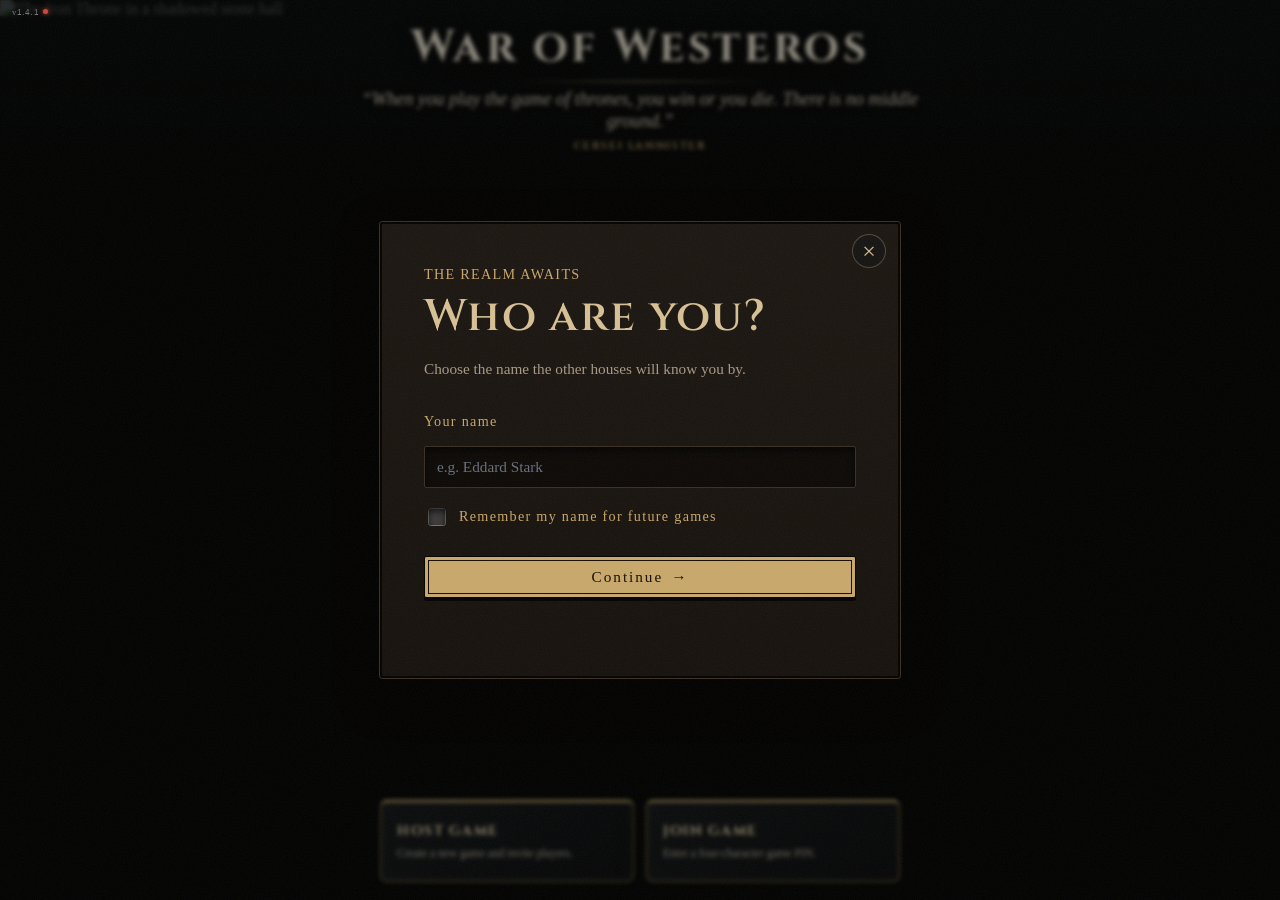
==== index.html @ bea58256 "map units" ====
<!doctype html>
<html lang="en">
<head>
  <script>try{if(!['classic','original'].includes(localStorage.getItem('westerosStyle')))document.documentElement.classList.add('style-med')}catch(e){document.documentElement.classList.add('style-med')}</script>
  <script>
    // Phone view: on a wide screen, the page becomes just a phone-sized frame, and the game itself runs inside it as a phone.
    window.PHONE_FRAME = false; window.PHONE_SHELL = false;
    try {
      window.PHONE_FRAME = /[?&]phoneframe=1/.test(location.search);
      if (window.PHONE_FRAME) document.documentElement.classList.add('phone-frame');
      else if (localStorage.getItem('westerosView') === 'phone') {
        window.PHONE_SHELL = true;
        document.documentElement.classList.add('phone-shell');
        document.write('<style>html.phone-shell,html.phone-shell body{margin:0;height:100%;background:#0a0807;overflow:hidden}html.phone-shell body>*:not(.ph-wrap){display:none!important}.ph-wrap{position:fixed;inset:0;display:flex;align-items:center;justify-content:center;background:#0a0807}.ph{width:min(390px,100vw);height:min(844px,100dvh);box-sizing:border-box;border:10px solid #1b1612;border-radius:44px;box-shadow:0 0 0 2px #3a2f26,0 30px 80px rgba(0,0,0,.8);overflow:hidden;background:#000}.ph iframe{width:100%;height:100%;border:0;display:block}@media (max-width:420px){.ph{border:0;border-radius:0;box-shadow:none;width:100vw;height:100dvh}}</style>');
        document.addEventListener('DOMContentLoaded', function () {
          var u = location.href.split('#')[0]; u += (u.indexOf('?') < 0 ? '?' : '&') + 'phoneframe=1' + (location.hash || '');
          var w = document.createElement('div'); w.className = 'ph-wrap';
          w.innerHTML = '<div class="ph"><iframe title="Westeros, phone view" allow="autoplay; clipboard-write"></iframe></div>';
          w.querySelector('iframe').src = u;
          document.body.appendChild(w);
        });
      }
    } catch (e) { /* storage unavailable: normal layout */ }
  </script>
  <meta charset="utf-8">
  <meta name="viewport" content="width=device-width, initial-scale=1, maximum-scale=1, user-scalable=no">
  <meta name="theme-color" content="#101318">
  <link rel="manifest" href="./manifest.webmanifest">
  <meta name="mobile-web-app-capable" content="yes">
  <meta name="apple-mobile-web-app-capable" content="yes">
  <meta name="apple-mobile-web-app-status-bar-style" content="black">
  <meta name="apple-mobile-web-app-title" content="War of Westeros">
  <link rel="apple-touch-icon" href="./assets/icon-192.png">
  <meta name="description" content="Westeros is a free-to-play, multiplayer social deduction and strategy game. Choose your house, build alliances, and take Westeros; or find and defeat the last Targaryens.">
  <title>Westeros | Game of Thrones Social Deduction Game</title>
  <link rel="canonical" href="https://playwesteros.github.io/">
  <meta property="og:site_name" content="playwesteros">
  <meta property="og:title" content="Westeros | Game of Thrones Social Deduction Game">
  <meta property="og:description" content="Westeros is a free-to-play, multiplayer social deduction and strategy game. Choose your house, build alliances, and take Westeros; or find and defeat the last Targaryens.">
  <meta property="og:type" content="website">
  <meta property="og:url" content="https://playwesteros.github.io/">
  <script type="application/ld+json">{"@context":"https://schema.org","@type":"WebSite","name":"playwesteros","alternateName":["Westeros","playwesteros.github.io"],"url":"https://playwesteros.github.io/"}</script>
  <link rel="icon" type="image/png" href="./assets/iron-throne-fire-icon-tab.png?v=2">
  <script>
    // The one place to bump on every change: it versions the stylesheet and scripts too, so browsers never reuse stale copies.
    window.APP_VERSION = '1.4.1';
    if (!window.PHONE_SHELL) document.write('<link rel="stylesheet" href="./style.css?v=' + APP_VERSION + '">');
  </script>
  <script src="https://cdn.socket.io/4.8.1/socket.io.min.js" defer></script>
  <script>
    if (!window.PHONE_SHELL) document.write('<script src="./config.js?v=' + APP_VERSION + '" defer><\/script><script src="./sea-routes.js?v=' + APP_VERSION + '"><\/script><script src="./wheels.js?v=' + APP_VERSION + '"><\/script><script src="./app.js?v=' + APP_VERSION + '" defer><\/script>');
  </script>
</head>
<body>
  <div class="orientation-lock" role="status" aria-live="polite"><div><strong>Turn your phone upright</strong><span>War of Westeros is designed for portrait play.</span></div></div>
  <div class="ambient ambient-one"></div>
  <div class="ambient ambient-two"></div>
  <header class="topbar">
    <a id="homeLink" class="brand" href="./" aria-label="War of Westeros start page">
      <span class="brand-mark" aria-hidden="true"><img src="./assets/iron-throne-icon.png?v=2" alt=""></span>
      <span><strong>WAR OF WESTEROS</strong><small>THE GREAT HOUSES · MULTIPLAYER</small></span>
    </a>
    <span id="headerPin" class="header-pin" title="Share this PIN with your players" hidden>Room PIN <strong id="headerPinCode">——</strong></span>
    <div id="headerStats" class="header-stats" hidden>
      <span id="headerBanner" class="hs-banner" hidden></span>
      <span class="hs-item" title="Your gold"><img src="./assets/game-coins.png?v=3" alt="Gold"><b id="roundGold">—</b><small>gold</small></span>
      <span id="headerArmy" class="hs-item" title="Total military"><img src="./assets/game-swords.png?v=3" alt="Military"><b id="roundMilitaryTotal">—</b><small>army</small></span>
      <span id="headerRounds" class="hs-item" title="Rounds left until the Targaryens win" hidden><img src="./assets/ui-hourglass.png?v=3" alt="Rounds left"><b id="roundsLeft">—</b><small>rounds left</small></span>
      <span id="headerDragons" class="hs-item" title="Targaryens remaining" hidden><img src="./assets/ui-dragon.png?v=3" alt="Targaryens"><b id="dragonsLeft">—</b><small>Targaryens</small></span>
      <span id="roundKingBadge" class="hs-item hs-role is-clickable" title="You are the King. Press to forfeit the crown." role="button" tabindex="0" data-action="forfeit-crown" hidden><img src="./assets/game-throne.png?v=3" alt="You are the King"></span>
      <span id="roundHandBadge" class="hs-item hs-role" title="You are the Hand of the King" hidden><img src="./assets/game-hand.png?v=3" alt="You are the Hand of the King"></span>
    </div>
    <div class="topbar-right">
      <span id="connectionPill" class="status-pill status-offline"><i></i><span>Connecting</span></span>
      <span id="phaseTimer" class="phase-timer" title="Time left in this phase" hidden></span>
      <button id="roundPill" class="round-pill" type="button" disabled>LOBBY</button>
    </div>
  </header>
  <span id="gameVersion" class="version-tag" hidden><span id="verText">v1.4.1</span><script>document.getElementById('verText').textContent = 'v' + APP_VERSION;</script><i id="serverDot" class="server-dot is-off" title="Server offline" aria-label="Server offline"></i></span>

  <!-- Step 1: house selection. Step 2: name. Step 3: waiting room. Step 4: game. -->
  <section id="throneScreen" class="throne-screen" aria-label="War of Westeros throne selection">
    <iframe id="throneFrame" src="./throne-photo.html?mode=entry&amp;v=19" title="War of Westeros throne selection"></iframe>
  </section>

  <main id="nameScreen" class="realm-screen" hidden>
    <section class="realm-card panel name-card">
      <button class="screen-x" type="button" data-screen-x="name" aria-label="Close">×</button>
      <p class="eyebrow">THE REALM AWAITS</p>
      <h1>Who are you?</h1>
      <p class="muted">Choose the name the other houses will know you by.</p>
      <form id="nameForm" class="host-setup-form">
        <label for="nameEntryInput">Your name</label>
        <input id="nameEntryInput" maxlength="22" minlength="2" placeholder="e.g. Eddard Stark" autocomplete="nickname" required>
        <label class="check-row" for="rememberNameInput"><input id="rememberNameInput" type="checkbox"> Remember my name for future games</label>
        <button class="button button-primary button-full" type="submit">Continue <span>→</span></button>
        <div id="nameError" class="form-error" aria-live="polite"></div>
      </form>
    </section>
  </main>

  <main id="hostSetupScreen" class="realm-screen" hidden>
    <section class="realm-card panel host-setup-card">
      <button class="screen-x" type="button" data-screen-x="host" aria-label="Close">×</button>
      <p class="eyebrow">HOST ONLY · MATCH SETUP</p>
      <h1>Prepare the game</h1>
      <p class="muted">Choose the game type and how many players may join before opening the hall.</p>
      <form id="hostSetupForm" class="host-setup-form">
        <label for="gameTypeInput">Game type</label>
        <select id="gameTypeInput" name="gameType" required>
          <option value="CLASSIC">Classic</option>
          <option value="TEAMS">Teams</option>
          <option value="LAST_DRAGON">Last Dragon</option>
        </select>
        <label for="maxPlayersInput">Player limit</label>
        <select id="maxPlayersInput" name="maxPlayers" required></select>
        <div id="teamSetup" hidden>
          <label for="teamSizeInput">Players per team</label>
          <select id="teamSizeInput" name="teamSize"><option value="2">Teams of 2</option><option value="3">Teams of 3</option><option value="4">Teams of 4</option></select>
        </div>
        <div id="dragonSetup" hidden>
          <label for="dragonCountInput">Secret Dragons</label>
          <select id="dragonCountInput" name="dragonCount"></select>
          <label for="dragonRoundsInput">Rounds the Dragons must survive</label>
          <input id="dragonRoundsInput" name="dragonRounds" type="number" min="1" max="30" value="5" inputmode="numeric">
        </div>
        <label class="check-row" for="friendlyFireInput"><input id="friendlyFireInput" name="friendlyFire" type="checkbox" checked> Friendly fire</label>
        <p class="muted small-text setup-note">On: players can attack cities held by their own house, and allies can attack each other (the alliance breaks). Off: neither is allowed.</p>
        <p id="gameTypeNote" class="muted small-text setup-note"></p>
        <button class="button button-secondary button-full" type="button" data-action="adv-open-setup">Advanced settings…</button>
        <button class="button button-primary button-full" type="submit">Save setup and continue to house selection <span>→</span></button>
        <div id="hostSetupError" class="form-error" aria-live="polite"></div>
      </form>
    </section>
  </main>

  <main id="lobbyScreen" class="realm-screen" hidden>
    <section class="realm-card panel">
      <p class="eyebrow">THE GREAT HALL</p>
      <h1>Those Gathered</h1>
      <p class="muted">The houses are assembling. Here are the players who have joined or are joining.</p>
      <p id="lobbySettings" class="lobby-settings muted small-text"></p>
      <div class="lobby-roster-wrap"><div class="section-head"><h2>Players</h2><span id="lobbyCount" class="count-pill">0 players</span></div><div id="lobbyRoster" class="player-roster"></div></div>
      <button id="addBotButton" class="button button-secondary button-full" type="button" data-action="add-bot" hidden>Add bot</button>
      <button id="startGameButton" class="button button-primary button-full" type="button" hidden>Begin the game <span>→</span></button>
      <p id="lobbyHostNote" class="muted small-text lobby-host-note"></p>
    </section>
  </main>

  <div id="playerMenu" class="player-menu" role="menu" aria-label="Your settings" hidden>
    <div class="pm-head"><strong id="pmName"></strong><small id="pmHouse"></small></div>
    <div class="pm-scroll">
    <button class="pm-item" type="button" role="menuitem" data-action="pm-name">Change name</button>
    <div class="pm-field"><label for="pmScheme">Colour scheme</label><select id="pmScheme"></select></div>
    <div class="pm-field"><label for="pmStyle">Interface style</label><select id="pmStyle"><option value="medieval">Medieval</option><option value="original">Original</option></select></div>
    <div class="pm-field"><label for="pmView">Screen layout</label><select id="pmView"><option value="normal">Normal</option><option value="phone">Phone view</option></select></div>
    <details class="pm-popups"><summary>Popups</summary><p class="muted small-text">Your choice overrides the host’s popup settings.</p><div id="pmPopupList"></div></details>
    <button id="pmHost" class="pm-item" type="button" role="menuitem" data-action="pm-host" hidden>Host game settings…</button>
    </div>
    <button class="pm-item pm-leave" type="button" role="menuitem" data-action="pm-leave">Leave game</button>
  </div>
  <dialog id="advDialog" class="lobby-dialog adv-dialog">
    <form id="advForm">
      <p class="eyebrow">HOST ONLY</p><h2>Advanced game settings</h2>
      <p id="advLockNote" class="muted small-text" hidden>The game has begun, so only popups, the round timer and players can change now.</p>
      <fieldset class="adv-group" id="advRules"><legend>Rules</legend>
        <label class="check-row"><input id="advAlliances" type="checkbox"> Allow alliances</label>
        <label class="check-row"><input id="advHand" type="checkbox"> Hand of the King</label>
        <label class="check-row"><input id="advBuffs" type="checkbox"> House buffs &amp; nerfs</label>
      </fieldset>
      <fieldset class="adv-group" id="advHouses"><legend>Houses in the game</legend><div id="advHouseList" class="adv-grid"></div></fieldset>
      <fieldset class="adv-group"><legend>Ready buttons</legend>
        <select id="advReady"><option value="bypass">Host may move on early (asks to confirm)</option><option value="wait">Host must wait for everyone to be ready</option><option value="off">No ready buttons: host decides</option></select>
        <p class="muted small-text">Players press Ready in the top bar when they are done with a phase.</p>
      </fieldset>
      <fieldset class="adv-group"><legend>Round time limit</legend>
        <select id="advTimer"><option value="0">No limit</option><option value="60">1 minute</option><option value="120">2 minutes</option><option value="180">3 minutes</option><option value="300">5 minutes</option><option value="600">10 minutes</option><option value="900">15 minutes</option></select>
        <p class="muted small-text">Applies to the action and court phases. Resolution moves on after 20 seconds.</p>
      </fieldset>
      <fieldset class="adv-group"><legend>Popups shown to everyone</legend><div id="advPopupList" class="adv-grid"></div><p class="muted small-text">Players can still override these for themselves.</p></fieldset>
      <fieldset class="adv-group" id="advPlayersBox"><legend>Players</legend><div id="advPlayers"></div></fieldset>
      <div id="advError" class="form-error" aria-live="polite"></div>
      <div class="adv-actions"><button class="button button-primary button-full" type="submit">Save settings</button>
      <button class="button button-quiet button-full" type="button" data-action="adv-close">Cancel</button></div>
    </form>
  </dialog>
  <dialog id="lobbyEditMenu" class="lobby-dialog">
    <p class="eyebrow">YOUR PLAYER</p><h2>What would you like to change?</h2>
    <button class="button button-secondary button-full" type="button" data-action="edit-menu-name">Change name</button>
    <button class="button button-secondary button-full" type="button" data-action="edit-menu-house">Change house</button>
    <button class="button button-quiet button-full" type="button" data-action="close-edit-menu">Cancel</button>
  </dialog>
  <dialog id="crownDialog" class="lobby-dialog">
    <div>
      <p class="eyebrow">THE IRON THRONE</p><h2>The crown is offered to you</h2>
      <p class="muted">The king has forfeited the crown. Take the throne and live in King’s Landing, or refuse it and let the first army to reach King’s Landing take it without a fight.</p>
      <button class="button button-primary button-full" type="button" data-action="crown-take">Take the crown</button>
      <button class="button button-danger button-full" type="button" data-action="crown-refuse">Refuse the crown</button>
    </div>
  </dialog>
  <dialog id="lobbyNameDialog" class="lobby-dialog">
    <form id="lobbyNameForm">
      <p class="eyebrow">YOUR PLAYER</p><h2>Change your name</h2>
      <label for="lobbyNameInput">Name</label><input id="lobbyNameInput" maxlength="22" minlength="2" required>
      <label class="check-row" for="lobbyRememberInput"><input id="lobbyRememberInput" type="checkbox"> Remember my name for future games</label>
      <button class="button button-primary button-full" type="submit">Save name</button>
      <button class="button button-quiet button-full" type="button" data-action="close-name-dialog">Cancel</button>
    </form>
  </dialog>

  <dialog id="botEditDialog" class="lobby-dialog">
    <form id="botEditForm">
      <p class="eyebrow">HOST ONLY · BOT</p><h2>Edit bot</h2>
      <label for="botNameInput">Name</label><input id="botNameInput" maxlength="22" minlength="2" required>
      <label for="botHouseSelect">House</label><select id="botHouseSelect" required></select>
      <button class="button button-primary button-full" type="submit">Save bot</button>
      <button class="button button-danger button-full" type="button" data-action="remove-bot-dialog">Remove bot</button>
      <button class="button button-quiet button-full" type="button" data-action="close-bot-dialog">Cancel</button>
    </form>
  </dialog>

  <main id="kingSelectionScreen" class="realm-screen" hidden>
    <section class="realm-card panel king-selection-card">
      <p class="eyebrow">THE FIRST KING</p>
      <h1>The first king is chosen</h1>
      <p class="muted">The first king is chosen at random. A Baratheon always takes the crown if one is playing.</p>
      <div id="firstKingIdentity" class="first-king-identity"></div>
      <form id="handSelectionForm" class="hand-selection-form" hidden>
        <label for="handPlayerSelect">Appoint the Hand of the King</label>
        <select id="handPlayerSelect" required></select>
        <p class="muted small-text">Choose any player in the game. The game begins as soon as the appointment is made.</p>
        <button class="button button-primary button-full" type="submit">Appoint the Hand and begin Round 1 <span>→</span></button>
      </form>
      <p id="kingWaitingMessage" class="king-waiting-message muted" hidden></p>
    </section>
  </main>

  <main id="gameScreen" class="game-screen" hidden>
    <section class="welcome-strip panel">
      <div><p class="eyebrow" id="phaseEyebrow">THE COUNCIL</p><h1 id="phaseTitle">The Great Houses</h1><p id="phaseDescription" class="muted">Choose your house to begin.</p></div>
    </section>

    <p id="dragonNote" class="dragon-note" hidden></p>
    <section id="actionHub" class="action-hub" aria-label="Round menus" hidden>
      <button class="hub-button" type="button" data-action="open-hub" data-hub="money" data-cat="money"><span id="badgeMoney" class="gold-gain" hidden></span><span id="badgeMoneyN" class="hub-badge hub-badge-left" aria-live="polite" hidden></span><img src="./assets/game-coins.png?v=3" alt=""><h3>Money</h3><div class="hub-detail"><strong id="hubMoneyGold">—</strong><span id="hubMoneyIncome"></span><span id="hubMoneyCapitals"></span></div></button>
      <button class="hub-button" type="button" data-action="open-hub" data-hub="relations" data-cat="relations"><span id="badgeRelations" class="hub-badge" aria-live="polite" hidden></span><img src="./assets/game-handshake.png?v=3" alt=""><h3>Relations</h3><div class="hub-detail"><strong id="hubRelAlliances">—</strong><span id="hubRelOffers"></span><span id="hubRelRole"></span></div></button>
      <button class="hub-button" type="button" data-action="open-hub" data-hub="army" data-cat="army"><img src="./assets/game-swords.png?v=3" alt=""><h3>Army</h3><div class="hub-detail"><strong id="hubArmyTotal">—</strong><span id="hubArmyDetail"></span><span id="hubArmyCosts"></span></div></button>
    </section>

    <div id="hubOverlay" class="hub-overlay" hidden>
      <div class="hub-backdrop" data-action="close-hub"></div>
      <div class="hub-sheet" role="dialog" aria-modal="true" aria-labelledby="hubTitle">
        <header class="hub-sheet-head"><div><p class="eyebrow" id="hubEyebrow"></p><h2 id="hubTitle"></h2></div><div class="hub-head-actions"><button id="hubBack" class="button button-quiet button-small" type="button" data-action="sub-back" hidden>← Back</button><button class="button button-quiet button-small" type="button" data-action="close-hub">Close</button></div></header>
        <div class="hub-sheet-body">
          <div id="hubMoney" class="hub-pane" data-cat="money" hidden>
            <div class="sub-menu">
              <button class="hub-button sub-button gold-button" type="button" data-action="gold-info"><span id="badgeGold" class="gold-gain" hidden></span><img src="./assets/game-coins.png?v=3" alt=""><h3 id="moneyGold">— gold</h3><small id="moneyIncomeNote" class="muted"></small></button>
              <button class="hub-button sub-button" type="button" data-action="open-sub" data-sub="gift" data-cat="gift"><img src="./assets/game-handshake.png?v=3" alt=""><h3>Send money &amp; troops</h3></button>
              <button class="hub-button sub-button" type="button" data-action="open-sub" data-sub="reports" data-cat="reports"><span id="badgeSubReports" class="hub-badge" aria-live="polite" hidden></span><img src="./assets/ui-letter.png?v=3" alt=""><h3>Reports</h3></button>

            </div>
            <div class="sub-page" data-sub="gift" data-cat="gift" hidden>
              <button class="button button-quiet button-small sub-back" type="button" data-action="sub-back">← Back</button>
              <section class="panel section-panel hub-block">
                <div class="section-head"><div><p class="panel-kicker">FROM YOUR TREASURY</p><h2>Send money &amp; troops</h2></div></div>
                <form id="giftForm" class="action-card">
                  <p class="muted small-text">Send gold, troops or ships to any player with a note. It arrives at once and cannot be taken back.</p>
                  <label for="giftTarget">Send to</label><select id="giftTarget" required></select>
                  <div class="form-columns-3">
                    <div><label for="giftGold">Gold</label><input id="giftGold" type="number" min="0" placeholder="0" inputmode="numeric"></div>
                    <div><label for="giftInfantry">Infantry</label><input id="giftInfantry" type="number" min="0" placeholder="0" inputmode="numeric"></div>
                    <div><label for="giftNavy">Ships</label><input id="giftNavy" type="number" min="0" placeholder="0" inputmode="numeric"></div>
                  </div>
                  <label for="giftMessage">Note</label><input id="giftMessage" maxlength="300" placeholder="A few words to go with it…" autocomplete="off">
                  <button class="button button-primary button-full" type="submit">Send</button>
                </form>
              </section>
            </div>
            <div class="sub-page" data-sub="reports" data-cat="reports" hidden>
              <button class="button button-quiet button-small sub-back" type="button" data-action="sub-back">← Back</button>
              <section class="panel section-panel hub-block"><div class="section-head"><h3>War councils &amp; spoils</h3><span id="badgeWar" class="note-badge" hidden></span></div><div id="warList" class="alliance-list"></div></section>
              <section class="panel section-panel hub-block"><div class="section-head"><div><p class="panel-kicker">EVERY COIN, SOLDIER AND EVENT</p><h2>Ledger</h2></div><span id="badgeLedger" class="note-badge" hidden></span></div><div><div id="ledgerFilters" class="ledger-filters" role="group" aria-label="Filter the ledger"></div><div id="ledgerTotals" class="ledger-totals"></div><div id="moneyLedger" class="ledger-list"></div><button id="ledgerToggle" class="button button-quiet button-small" type="button" data-action="toggle-ledger" hidden></button></div></section>
              <section class="panel section-panel hub-block">
                <div class="section-head"><div><p class="panel-kicker">THE REALM’S RECORD</p><h2>Battles</h2></div></div>
                <div id="battleReports" class="event-list"></div>
              </section>
            </div>
          </div>
          <div id="hubRelations" class="hub-pane" hidden>
            <p id="relationsPhaseNote" class="muted small-text"></p>
            <div class="sub-menu">
              <button class="hub-button sub-button" type="button" data-action="open-sub" data-sub="alliances" data-cat="alliances"><span id="badgeSubAlliances" class="hub-badge" aria-live="polite" hidden></span><img src="./assets/game-handshake.png?v=3" alt=""><h3>Alliances</h3></button>
              <button class="hub-button sub-button" type="button" data-action="open-sub" data-sub="messages" data-cat="messages"><span id="badgeSubMessages" class="hub-badge" aria-live="polite" hidden></span><img src="./assets/game-raven.png?v=3" alt=""><h3>Messages</h3></button>
              <button class="hub-button sub-button" type="button" data-action="open-sub" data-sub="treaties" data-cat="treaties" id="subTreaties"><span id="badgeSubTreaties" class="hub-badge" aria-live="polite" hidden></span><img src="./assets/ui-letter.png?v=3" alt=""><h3>Pay Taxes &amp; Tribute</h3></button>
              <button class="hub-button sub-button" type="button" data-action="open-sub" data-sub="decrees" data-cat="decrees" id="subDecrees" hidden><img src="./assets/game-throne.png?v=3" alt=""><h3>Decrees</h3></button>
              <button class="hub-button sub-button" type="button" data-action="open-sub" data-sub="hand" data-cat="hand" id="subHand" hidden><img src="./assets/game-hand.png?v=3" alt=""><h3>Hand’s Ledger</h3></button>
            </div>
            <div class="sub-page" data-sub="alliances" data-cat="alliances" hidden>
              <button class="button button-quiet button-small sub-back" type="button" data-action="sub-back">← Back</button>
              <section id="courtPanel" class="panel section-panel hub-block">
                <div class="section-head"><div><p class="panel-kicker">THE RED KEEP</p><h2>Alliances</h2></div><span id="kingBadge" class="subtle-label">No king</span></div>
                <div class="diplomacy-grid"><form id="allianceForm" class="action-card">
              <img class="action-icon-image" src="./assets/game-handshake.png?v=3" alt=""><h3>Propose an alliance</h3><p class="muted small-text">Offer a public or secret alliance.</p>
              <label for="allianceTarget">House</label><select id="allianceTarget" required></select>
              <label for="allianceScope">Visibility</label><select id="allianceScope"><option value="public">Public alliance</option><option value="secret">Secret alliance</option></select>
              <button class="button button-secondary button-full" type="submit">Send offer</button>
            </form></div>
                <div class="alliance-area"><div class="section-head"><h3>Alliances &amp; offers</h3><span id="badgeOffers" class="note-badge" hidden></span></div><div id="allianceList" class="alliance-list"></div></div>
              </section>
            </div>
            <div class="sub-page" data-sub="treaties" data-cat="treaties" hidden>
              <button class="button button-quiet button-small sub-back" type="button" data-action="sub-back">← Back</button>
              <section class="panel section-panel hub-block">
                <div class="section-head"><div><p class="panel-kicker">GOLD, TROOPS &amp; DECREES</p><h2>Pay taxes &amp; tribute</h2></div></div>
                <div class="diplomacy-grid"><form id="treatyForm" class="action-card">
              <img class="action-icon-image" src="./assets/game-raven.png?v=3" alt=""><h3>Make a treaty</h3><p class="muted small-text">Send gold, troops or ships with a message.</p>
              <label for="treatyTarget">House</label><select id="treatyTarget" required></select>
              <div class="form-columns-3">
                <div><label for="treatyGold">Gold</label><input id="treatyGold" type="number" min="0" value="0" inputmode="numeric"></div>
                <div><label for="treatyInfantry">Infantry</label><input id="treatyInfantry" type="number" min="0" value="0" inputmode="numeric"></div>
                <div><label for="treatyNavy">Ships</label><input id="treatyNavy" type="number" min="0" value="0" inputmode="numeric"></div>
              </div>
              <label for="treatyMessage">Message</label><input id="treatyMessage" maxlength="300" placeholder="Your terms, or a few kind words…" autocomplete="off">
              <button class="button button-secondary button-full" type="submit">Send treaty</button>
            </form></div>
                <div class="alliance-area"><div class="section-head"><h3>Your treaties</h3><span id="badgeTreaties" class="note-badge" hidden></span></div><div id="treatyList" class="alliance-list"></div></div>
              </section>
            </div>
            <div class="sub-page" data-sub="decrees" data-cat="decrees" hidden>
              <button class="button button-quiet button-small sub-back" type="button" data-action="sub-back">← Back</button>
              <section class="panel section-panel hub-block">
                <div class="section-head"><div><p class="panel-kicker">THE CROWN</p><h2>Royal decrees</h2></div></div>
                <div class="diplomacy-grid"><form id="decreeForm" class="action-card" hidden>
              <span class="royal-seal"><img src="./assets/game-throne.png?v=3" alt=""></span><h3>Royal decree</h3><p class="muted small-text">Seal a decree, with optional demands. One per round.</p>
              <label for="decreeTarget">To</label><select id="decreeTarget"></select>
              <div class="form-columns-3">
                <div><label for="decreeGold">Gold</label><input id="decreeGold" type="number" min="0" value="0" inputmode="numeric"></div>
                <div><label for="decreeInfantry">Infantry</label><input id="decreeInfantry" type="number" min="0" value="0" inputmode="numeric"></div>
                <div><label for="decreeNavy">Ships</label><input id="decreeNavy" type="number" min="0" value="0" inputmode="numeric"></div>
              </div>
              <label for="decreeMessage">Decree</label><input id="decreeMessage" maxlength="300" placeholder="By order of the crown…" autocomplete="off">
              <button class="button button-primary button-full" type="submit">Issue decree</button>
            </form>
                  <form id="newHandForm" class="action-card"><span class="royal-seal"><img src="./assets/game-hand.png?v=3" alt=""></span><h3>Appoint a new Hand</h3><p class="muted small-text">Replace the Hand of the King.</p><label for="newHandSelect">Player</label><select id="newHandSelect"></select><button class="button button-secondary button-full" type="submit">Appoint</button></form>
                </div>
              </section>
              <section id="kingTools" class="panel section-panel hub-block" hidden>
                <div class="section-head"><div><p class="panel-kicker">THE CROWN’S EYES</p><h2>Traitors</h2></div><span class="subtle-label">Only you can see this</span></div>
                <div class="subsection-title">Traitors</div><p class="muted small-text">Label any player you no longer trust.</p>
              <div id="traitorList" class="alliance-list"></div>
              
              </section>
              <section id="kingForfeit" class="panel section-panel hub-block" hidden><div class="section-head"><div><p class="panel-kicker">THE IRON THRONE</p><h2>The crown</h2></div></div><p class="muted small-text">The king must live in King’s Landing. You may forfeit the crown and return to your home city.</p><button id="forfeitCrownButton" class="button button-danger button-small" type="button" data-action="forfeit-crown">Forfeit the crown</button></section>
              <section id="kingDecrees" class="panel section-panel hub-block" hidden>
                <div class="section-head"><div><p class="panel-kicker">THE CROWN’S EYES</p><h2>Decrees you have issued</h2></div><span class="subtle-label">Only you can see this</span></div>
                <div id="taxLedger" class="tax-ledger"></div>
              </section>
            </div>
            <div class="sub-page" data-sub="hand" data-cat="hand" hidden>
              <button class="button button-quiet button-small sub-back" type="button" data-action="sub-back">← Back</button>
              <section class="panel section-panel hub-block">
                <div class="section-head"><div><p class="panel-kicker">ONLY THE HAND SEES THIS</p><h2>Subsidies &amp; decrees</h2></div></div>
                <div id="handLedger" class="tax-ledger"></div>
              </section>
            </div>
            <div class="sub-page" data-sub="messages" data-cat="messages" hidden>
              <button class="button button-quiet button-small sub-back" type="button" data-action="sub-back">← Back</button>
              <section class="panel section-panel hub-block">
                <div class="chat-area">
            <div class="section-head"><div><p class="panel-kicker">WORDS CAN WIN WARS</p><h3><img class="section-heading-icon" src="./assets/game-raven.png?v=3" alt="">Court messages</h3></div></div>
            <div class="chat-tabs"><button class="chat-tab active" data-chat-tab="public" type="button">Public<span id="badgeTabPublic" class="note-badge" hidden></span></button><button class="chat-tab" data-chat-tab="secret" type="button">Private<span id="badgeTabSecret" class="note-badge" hidden></span></button></div>
            <div id="chatRecipients" class="chat-recipients" hidden><p class="muted small-text">Whisper to — choose one or more players:</p><div id="recipientChips" class="recipient-chips"></div></div>
            <div id="publicChat" class="chat-log"></div>
            <div id="secretChat" class="chat-log" hidden></div>
            <form id="chatForm" class="chat-form">
              <input id="chatMessage" maxlength="350" placeholder="Speak before the court…" autocomplete="off" required>
              <button class="button button-primary" type="submit">Send</button>
            </form>
          </div>

              </section>
            </div>
          </div>
          <div id="hubArmy" class="hub-pane" hidden>
            <p id="armyPhaseNote" class="muted small-text"></p>
            <div class="sub-menu">
              <button class="hub-button sub-button" type="button" data-action="open-map" data-cat="map"><img src="./assets/ui-map.png?v=3" alt=""><h3>War map</h3></button>
              <button class="hub-button sub-button" type="button" data-action="open-sub" data-sub="recruit" data-cat="recruit"><img src="./assets/ui-army.png?v=4" alt=""><h3>Recruit &amp; Disband</h3></button>
              <button class="hub-button sub-button" type="button" data-action="open-sub" data-sub="spies" data-cat="spies"><img src="./assets/game-spy.png?v=3" alt=""><h3>Spies</h3></button>

            </div>
            <div class="sub-page" data-sub="recruit" data-cat="recruit" hidden>
              <button class="button button-quiet button-small sub-back" type="button" data-action="sub-back">← Back</button>
              <section class="panel section-panel hub-block">
                <div class="section-head"><div><p class="panel-kicker">YOUR FORCES</p><h2>Recruit &amp; disband</h2></div></div>
                <table class="upkeep-table"><thead><tr><th>Unit</th><th>Owned</th><th>Recruit cost</th><th>Upkeep / round</th></tr></thead><tbody>
                  <tr><td><img class="unit-icon" src="./assets/ui-spear.png?v=3" alt="">Infantry</td><td id="armyInfantry">—</td><td id="armyInfantryCost">—</td><td>1 gold</td></tr>
                  <tr><td><img class="unit-icon" src="./assets/ui-ship.png?v=3" alt="">Navy</td><td id="armyNavy">—</td><td id="armyNavyCost">—</td><td>1 gold</td></tr>
                  <tr><td>Dragons</td><td id="armyDragons">—</td><td>Not for sale</td><td>1 gold</td></tr>
                </tbody></table>
                <p id="upkeepNote" class="muted small-text"></p>
                <div class="action-grid"><form id="recruitForm" class="action-card">
              <img class="action-icon-image" src="./assets/ui-army.png?v=4" alt=""><h3>Build your army</h3><p class="muted small-text">Infantry costs <b id="infantryCostLabel">4</b> gold each. Navy costs <b id="navyCostLabel">5</b>.</p>
              <label for="unitSelect">Unit type</label><select id="unitSelect"><option value="infantry">Infantry</option><option value="navy">Navy</option></select>
              <label for="unitAmount">Quantity</label><input id="unitAmount" type="number" min="1" value="2" required>
              <button class="button button-primary button-full" type="submit">Recruit units</button>
            </form>
                  <form id="disbandForm" class="action-card"><img class="action-icon-image" src="./assets/ui-soldier.png?v=3" alt=""><h3>Disband units</h3><p class="muted small-text">Send troops home to save upkeep.</p><label for="disbandUnit">Unit type</label><select id="disbandUnit"><option value="infantry">Infantry</option><option value="navy">Navy</option></select><label for="disbandAmount">Amount</label><input id="disbandAmount" type="number" min="1" value="1" inputmode="numeric"><button class="button button-danger button-full" type="submit">Disband</button></form>
                </div>
              </section>
            </div>
            <div class="sub-page" data-sub="spies" data-cat="spies" hidden>
              <button class="button button-quiet button-small sub-back" type="button" data-action="sub-back">← Back</button>
              <section id="actionPanel" class="panel section-panel hub-block">
                <div class="section-head"><div><p class="panel-kicker">THE WHISPERERS</p><h2>Spies</h2></div></div>
                <div class="action-grid"><form id="spyForm" class="action-card">
              <img class="action-icon-image" src="./assets/game-spy.png?v=3" alt=""><h3>Send spies</h3><p class="muted small-text">Spend 2–20 gold. More gold means better odds.</p>
              <label for="spyTarget">Target house</label><select id="spyTarget" required></select>
              <label for="spyMission">Mission</label><select id="spyMission"><option value="">Choose a mission</option><option value="wealth">Wealth</option><option value="messages">Messages</option><option value="war">War</option></select>
              <label for="spyGold">Gold to spend (2–20)</label><div class="spy-gold-row"><input id="spyGold" type="number" min="2" max="20" placeholder="2–20" inputmode="numeric"><div id="spyOdds" class="spy-odds"></div></div>
              <button class="button button-secondary button-full" type="submit">Attempt spy mission</button>
            </form>
</div>
                <div id="spyReports" class="spy-reports"></div>
              </section>
            </div>

          </div>
        </div>
      </div>
    </div>

    <button id="mapToggleButton" class="map-toggle" type="button" data-action="open-map" aria-haspopup="dialog"><img class="button-icon" src="./assets/game-castle.png?v=3" alt="">War map</button>
    <dialog id="mapDialog" class="map-dialog" aria-labelledby="realmMapTitle">
      <div class="section-head"><div><p class="panel-kicker">THE SEVEN KINGDOMS</p><h2 id="realmMapTitle">Westeros</h2></div><div class="map-tools"><button class="button button-quiet button-small" type="button" data-action="map-zoom-reset">Reset zoom</button><button class="button button-quiet button-small" type="button" data-action="close-map">Close</button></div></div>
      <p id="mapHint" class="map-hint" hidden></p>
      <div id="mapViewport" class="map-viewport"><svg class="realm-map" viewBox="0 287 944 1721" role="group" aria-label="Map of Westeros showing the house capitals" xmlns="http://www.w3.org/2000/svg">
<defs>
<radialGradient id="mapSea" cx="50%" cy="48%" r="75%"><stop offset="0" stop-color="#b3cbd0"/><stop offset=".7" stop-color="#9dbac3"/><stop offset="1" stop-color="#7f9fab"/></radialGradient>
<radialGradient id="mapPaper" cx="50%" cy="48%" r="75%"><stop offset="0" stop-color="#ecdcb2"/><stop offset=".7" stop-color="#dcc592"/><stop offset="1" stop-color="#b99a5e"/></radialGradient>
<radialGradient id="mapVignette" cx="50%" cy="50%" r="72%"><stop offset=".6" stop-color="#4a2c0f" stop-opacity="0"/><stop offset="1" stop-color="#4a2c0f" stop-opacity=".55"/></radialGradient>
<filter id="mapGrain" x="0" y="0" width="100%" height="100%"><feTurbulence type="fractalNoise" baseFrequency=".9" numOctaves="2" seed="4" result="n"/><feColorMatrix type="matrix" values="0 0 0 0 .35  0 0 0 0 .22  0 0 0 0 .08  0 0 0 .5 -.12"/></filter>
<filter id="mapStains" x="0" y="0" width="100%" height="100%"><feTurbulence type="fractalNoise" baseFrequency=".005" numOctaves="3" seed="11"/><feColorMatrix type="matrix" values="0 0 0 0 .45  0 0 0 0 .28  0 0 0 0 .1  0 0 0 1.1 -.5"/></filter>
<clipPath id="bannerClip"><rect width="328" height="380"/></clipPath>
<clipPath id="landClip"><use href="#mapLand" clip-rule="evenodd"/></clipPath>
<clipPath id="mapClip"><rect x="20" y="307" width="904" height="1681"/></clipPath>
<path id="mapLand" d="M99.0 1872.5Q97.0 1872.0 97.0 1876.5Q97.0 1881.0 99.5 1889.0Q102.0 1897.0 101.0 1902.0Q100.0 1907.0 101.0 1911.0Q102.0 1915.0 101.5 1919.0Q101.0 1923.0 106.5 1930.0Q112.0 1937.0 114.0 1937.0Q116.0 1937.0 117.5 1933.0Q119.0 1929.0 121.5 1926.0Q124.0 1923.0 129.0 1923.0Q134.0 1923.0 135.0 1922.0Q136.0 1921.0 136.0 1916.0Q136.0 1911.0 133.5 1910.0Q131.0 1909.0 127.0 1904.0Q123.0 1899.0 115.5 1892.5Q108.0 1886.0 107.0 1882.5Q106.0 1879.0 103.5 1876.0Q101.0 1873.0 99.0 1872.5ZM544.0 1752.5Q543.0 1753.0 542.5 1755.0Q542.0 1757.0 543.0 1758.5Q544.0 1760.0 548.0 1761.0Q552.0 1762.0 553.5 1760.5Q555.0 1759.0 554.0 1757.0Q553.0 1755.0 549.0 1753.5Q545.0 1752.0 544.0 1752.5ZM644.0 1711.5Q640.0 1710.0 638.5 1711.5Q637.0 1713.0 637.0 1715.5Q637.0 1718.0 638.0 1719.0Q639.0 1720.0 642.0 1719.5Q645.0 1719.0 646.5 1717.5Q648.0 1716.0 648.0 1714.5Q648.0 1713.0 644.0 1711.5ZM741.5 1663.0Q741.0 1662.0 734.0 1667.5Q727.0 1673.0 727.0 1676.0Q727.0 1679.0 725.0 1681.5Q723.0 1684.0 724.0 1686.5Q725.0 1689.0 729.0 1687.0Q733.0 1685.0 737.5 1674.5Q742.0 1664.0 741.5 1663.0ZM162.0 1611.0Q164.0 1608.0 157.5 1608.0Q151.0 1608.0 150.5 1609.5Q150.0 1611.0 151.0 1612.0Q152.0 1613.0 156.0 1613.5Q160.0 1614.0 162.0 1611.0ZM175.5 1598.5Q172.0 1599.0 176.0 1603.5Q180.0 1608.0 186.5 1606.0Q193.0 1604.0 193.0 1603.0Q193.0 1602.0 189.5 1602.0Q186.0 1602.0 182.5 1600.0Q179.0 1598.0 175.5 1598.5ZM137.5 1595.0Q132.0 1591.0 131.0 1592.5Q130.0 1594.0 131.5 1597.0Q133.0 1600.0 136.0 1603.5Q139.0 1607.0 140.0 1607.0Q141.0 1607.0 142.5 1605.5Q144.0 1604.0 143.5 1601.5Q143.0 1599.0 137.5 1595.0ZM152.0 1585.5Q147.0 1585.0 147.0 1586.5Q147.0 1588.0 150.0 1590.5Q153.0 1593.0 157.0 1593.0Q161.0 1593.0 159.0 1589.5Q157.0 1586.0 152.0 1585.5ZM738.0 1506.0Q730.0 1497.0 727.5 1501.0Q725.0 1505.0 726.0 1510.0Q727.0 1515.0 723.0 1518.0Q719.0 1521.0 720.0 1524.5Q721.0 1528.0 720.5 1531.5Q720.0 1535.0 724.0 1540.0Q728.0 1545.0 730.5 1551.5Q733.0 1558.0 742.0 1562.0Q751.0 1566.0 752.5 1564.0Q754.0 1562.0 750.0 1558.0Q746.0 1554.0 746.0 1552.5Q746.0 1551.0 748.5 1547.0Q751.0 1543.0 749.5 1539.5Q748.0 1536.0 751.0 1530.0Q754.0 1524.0 754.0 1522.0Q754.0 1520.0 750.0 1517.5Q746.0 1515.0 738.0 1506.0ZM697.5 1315.5Q700.0 1313.0 695.5 1311.0Q691.0 1309.0 684.0 1309.5Q677.0 1310.0 674.5 1311.5Q672.0 1313.0 671.0 1316.0Q670.0 1319.0 671.5 1320.0Q673.0 1321.0 679.0 1319.5Q685.0 1318.0 690.0 1318.0Q695.0 1318.0 697.5 1315.5ZM720.0 1298.5Q720.0 1297.0 718.0 1296.0Q716.0 1295.0 708.0 1295.5Q700.0 1296.0 698.0 1298.0Q696.0 1300.0 699.5 1302.5Q703.0 1305.0 708.5 1305.0Q714.0 1305.0 717.0 1302.5Q720.0 1300.0 720.0 1298.5ZM150.5 1286.0Q150.0 1277.0 148.5 1277.0Q147.0 1277.0 144.0 1279.5Q141.0 1282.0 141.5 1284.5Q142.0 1287.0 141.0 1291.0Q140.0 1295.0 135.5 1301.0Q131.0 1307.0 131.5 1309.5Q132.0 1312.0 137.5 1308.5Q143.0 1305.0 147.0 1300.0Q151.0 1295.0 150.5 1286.0ZM745.5 1232.5Q745.0 1231.0 740.0 1233.5Q735.0 1236.0 734.5 1238.5Q734.0 1241.0 735.5 1242.5Q737.0 1244.0 738.0 1244.0Q739.0 1244.0 742.5 1239.0Q746.0 1234.0 745.5 1232.5ZM97.0 1171.5Q97.0 1174.0 98.0 1175.0Q99.0 1176.0 103.5 1176.0Q108.0 1176.0 111.5 1173.0Q115.0 1170.0 108.0 1168.5Q101.0 1167.0 99.0 1168.0Q97.0 1169.0 97.0 1171.5ZM165.5 1146.5Q164.0 1142.0 162.0 1143.5Q160.0 1145.0 158.0 1150.0Q156.0 1155.0 152.5 1158.0Q149.0 1161.0 145.0 1161.0Q141.0 1161.0 136.5 1163.5Q132.0 1166.0 131.5 1168.5Q131.0 1171.0 135.5 1175.5Q140.0 1180.0 149.5 1180.5Q159.0 1181.0 164.5 1177.0Q170.0 1173.0 172.0 1164.0Q174.0 1155.0 170.5 1153.0Q167.0 1151.0 165.5 1146.5ZM219.5 1110.0Q217.0 1108.0 216.0 1108.5Q215.0 1109.0 215.5 1113.5Q216.0 1118.0 213.5 1121.5Q211.0 1125.0 202.5 1125.0Q194.0 1125.0 193.0 1126.0Q192.0 1127.0 192.0 1132.0Q192.0 1137.0 190.5 1139.0Q189.0 1141.0 189.0 1144.0Q189.0 1147.0 194.0 1152.0Q199.0 1157.0 200.0 1157.0Q201.0 1157.0 206.0 1151.5Q211.0 1146.0 213.0 1146.5Q215.0 1147.0 218.5 1150.0Q222.0 1153.0 223.5 1153.0Q225.0 1153.0 227.5 1150.0Q230.0 1147.0 228.0 1142.0Q226.0 1137.0 227.5 1132.5Q229.0 1128.0 225.5 1120.0Q222.0 1112.0 219.5 1110.0ZM134.0 1107.0Q134.0 1104.0 132.5 1104.0Q131.0 1104.0 126.0 1108.0Q121.0 1112.0 118.5 1112.0Q116.0 1112.0 115.5 1114.5Q115.0 1117.0 116.0 1118.5Q117.0 1120.0 119.5 1120.5Q122.0 1121.0 126.0 1119.0Q130.0 1117.0 132.0 1113.5Q134.0 1110.0 134.0 1107.0ZM157.0 1106.5Q154.0 1106.0 155.0 1109.0Q156.0 1112.0 159.0 1113.5Q162.0 1115.0 164.5 1114.5Q167.0 1114.0 171.5 1115.5Q176.0 1117.0 180.0 1117.0Q184.0 1117.0 185.0 1116.0Q186.0 1115.0 183.0 1109.0Q180.0 1103.0 176.0 1100.5Q172.0 1098.0 170.0 1098.5Q168.0 1099.0 164.0 1103.0Q160.0 1107.0 157.0 1106.5ZM82.0 1108.0Q77.0 1112.0 80.5 1115.5Q84.0 1119.0 84.0 1122.0Q84.0 1125.0 81.0 1129.0Q78.0 1133.0 82.5 1140.5Q87.0 1148.0 99.5 1148.5Q112.0 1149.0 122.0 1148.0Q132.0 1147.0 136.5 1144.5Q141.0 1142.0 143.0 1139.5Q145.0 1137.0 145.0 1134.0Q145.0 1131.0 147.0 1129.0Q149.0 1127.0 147.5 1123.5Q146.0 1120.0 144.0 1120.0Q142.0 1120.0 134.0 1126.0Q126.0 1132.0 120.5 1131.5Q115.0 1131.0 111.0 1129.0Q107.0 1127.0 104.5 1124.5Q102.0 1122.0 102.0 1120.5Q102.0 1119.0 100.0 1116.5Q98.0 1114.0 98.0 1111.5Q98.0 1109.0 101.0 1104.0Q104.0 1099.0 108.5 1097.0Q113.0 1095.0 112.5 1093.0Q112.0 1091.0 107.5 1092.0Q103.0 1093.0 99.0 1092.0Q95.0 1091.0 91.0 1095.5Q87.0 1100.0 87.0 1102.0Q87.0 1104.0 82.0 1108.0ZM194.0 1072.0Q195.0 1070.0 190.5 1068.0Q186.0 1066.0 182.5 1066.0Q179.0 1066.0 173.5 1068.0Q168.0 1070.0 166.0 1073.5Q164.0 1077.0 165.0 1078.5Q166.0 1080.0 170.0 1078.0Q174.0 1076.0 180.5 1077.0Q187.0 1078.0 190.0 1076.0Q193.0 1074.0 194.0 1072.0ZM517.0 924.0Q517.0 922.0 511.0 924.0Q505.0 926.0 502.0 932.0Q499.0 938.0 500.5 939.0Q502.0 940.0 505.0 936.0Q508.0 932.0 512.5 929.0Q517.0 926.0 517.0 924.0ZM722.5 925.0Q723.0 921.0 721.5 920.5Q720.0 920.0 717.0 921.0Q714.0 922.0 712.5 923.5Q711.0 925.0 711.5 927.0Q712.0 929.0 717.0 929.0Q722.0 929.0 722.5 925.0ZM546.5 919.5Q544.0 922.0 544.0 923.0Q544.0 924.0 547.0 926.5Q550.0 929.0 554.5 928.5Q559.0 928.0 560.0 927.0Q561.0 926.0 560.0 923.5Q559.0 921.0 554.0 919.0Q549.0 917.0 546.5 919.5ZM537.0 903.5Q536.0 902.0 531.0 905.5Q526.0 909.0 525.0 912.5Q524.0 916.0 525.0 919.0Q526.0 922.0 528.0 922.0Q530.0 922.0 531.5 920.5Q533.0 919.0 533.5 915.5Q534.0 912.0 536.0 908.5Q538.0 905.0 537.0 903.5ZM276.5 431.0Q277.0 428.0 274.0 425.5Q271.0 423.0 264.5 423.5Q258.0 424.0 255.5 426.0Q253.0 428.0 248.5 429.0Q244.0 430.0 239.0 435.5Q234.0 441.0 237.5 447.0Q241.0 453.0 245.5 452.0Q250.0 451.0 253.5 447.0Q257.0 443.0 258.5 444.0Q260.0 445.0 260.0 448.0Q260.0 451.0 262.5 451.5Q265.0 452.0 266.5 450.5Q268.0 449.0 272.0 448.5Q276.0 448.0 278.5 445.5Q281.0 443.0 281.0 441.5Q281.0 440.0 278.5 437.0Q276.0 434.0 276.5 431.0ZM710.5 295.0Q707.0 292.0 704.0 292.5Q701.0 293.0 701.0 296.5Q701.0 300.0 702.5 302.5Q704.0 305.0 701.0 316.5Q698.0 328.0 700.0 333.0Q702.0 338.0 701.5 344.0Q701.0 350.0 699.0 351.0Q697.0 352.0 690.0 343.0Q683.0 334.0 676.5 334.0Q670.0 334.0 665.0 339.0Q660.0 344.0 660.5 345.5Q661.0 347.0 663.5 347.5Q666.0 348.0 668.0 350.0Q670.0 352.0 675.5 362.5Q681.0 373.0 685.0 374.5Q689.0 376.0 693.0 381.5Q697.0 387.0 697.0 395.0Q697.0 403.0 699.0 405.5Q701.0 408.0 713.5 401.5Q726.0 395.0 729.0 395.0Q732.0 395.0 733.0 393.5Q734.0 392.0 733.5 383.0Q733.0 374.0 731.0 367.0Q729.0 360.0 726.5 356.5Q724.0 353.0 723.0 345.5Q722.0 338.0 721.0 336.5Q720.0 335.0 722.0 330.5Q724.0 326.0 721.0 321.0Q718.0 316.0 718.0 313.5Q718.0 311.0 716.5 309.5Q715.0 308.0 714.5 303.0Q714.0 298.0 710.5 295.0ZM239.5 0.0Q0.0 0.0 0.0 47.5Q0.0 95.0 4.0 95.5Q8.0 96.0 13.0 98.5Q18.0 101.0 19.5 104.5Q21.0 108.0 22.5 109.0Q24.0 110.0 27.0 108.5Q30.0 107.0 36.5 107.5Q43.0 108.0 44.0 109.0Q45.0 110.0 44.5 121.5Q44.0 133.0 46.0 135.0Q48.0 137.0 54.5 139.0Q61.0 141.0 65.0 143.5Q69.0 146.0 74.5 153.5Q80.0 161.0 89.0 164.5Q98.0 168.0 102.0 172.5Q106.0 177.0 104.5 186.5Q103.0 196.0 106.5 201.0Q110.0 206.0 110.0 208.5Q110.0 211.0 111.5 214.0Q113.0 217.0 113.0 225.0Q113.0 233.0 105.5 240.0Q98.0 247.0 99.0 254.5Q100.0 262.0 95.5 269.5Q91.0 277.0 91.5 281.0Q92.0 285.0 95.0 284.0Q98.0 283.0 102.0 283.5Q106.0 284.0 109.0 287.5Q112.0 291.0 114.5 298.5Q117.0 306.0 126.5 306.5Q136.0 307.0 141.0 305.5Q146.0 304.0 147.5 305.0Q149.0 306.0 154.5 306.5Q160.0 307.0 163.0 311.5Q166.0 316.0 165.5 320.5Q165.0 325.0 166.5 326.5Q168.0 328.0 174.0 329.0Q180.0 330.0 182.5 332.5Q185.0 335.0 186.0 338.5Q187.0 342.0 189.0 344.5Q191.0 347.0 196.0 349.0Q201.0 351.0 207.5 358.0Q214.0 365.0 217.0 366.0Q220.0 367.0 225.5 372.0Q231.0 377.0 233.5 378.0Q236.0 379.0 240.5 377.0Q245.0 375.0 247.5 370.5Q250.0 366.0 257.0 364.0Q264.0 362.0 268.5 357.5Q273.0 353.0 281.5 347.5Q290.0 342.0 291.0 336.0Q292.0 330.0 294.5 325.5Q297.0 321.0 300.5 318.5Q304.0 316.0 306.5 310.5Q309.0 305.0 313.5 302.0Q318.0 299.0 326.5 299.0Q335.0 299.0 346.0 300.5Q357.0 302.0 361.0 304.5Q365.0 307.0 368.5 311.0Q372.0 315.0 372.5 318.0Q373.0 321.0 371.0 324.0Q369.0 327.0 367.0 328.0Q365.0 329.0 359.0 328.5Q353.0 328.0 350.5 329.5Q348.0 331.0 345.5 331.0Q343.0 331.0 342.0 332.5Q341.0 334.0 341.5 337.5Q342.0 341.0 344.5 343.0Q347.0 345.0 347.5 347.5Q348.0 350.0 352.5 355.5Q357.0 361.0 362.5 358.0Q368.0 355.0 371.0 355.0Q374.0 355.0 379.5 357.5Q385.0 360.0 394.5 360.5Q404.0 361.0 406.5 363.0Q409.0 365.0 408.5 368.5Q408.0 372.0 405.5 376.5Q403.0 381.0 403.0 385.0Q403.0 389.0 401.0 391.5Q399.0 394.0 390.5 394.5Q382.0 395.0 379.0 399.0Q376.0 403.0 370.0 404.0Q364.0 405.0 360.0 409.5Q356.0 414.0 355.5 420.0Q355.0 426.0 356.0 429.5Q357.0 433.0 362.0 438.5Q367.0 444.0 360.5 452.0Q354.0 460.0 354.0 463.0Q354.0 466.0 356.0 469.0Q358.0 472.0 358.5 475.0Q359.0 478.0 354.5 482.5Q350.0 487.0 348.0 490.5Q346.0 494.0 343.0 496.5Q340.0 499.0 337.5 499.0Q335.0 499.0 332.0 503.5Q329.0 508.0 326.5 509.0Q324.0 510.0 319.5 508.5Q315.0 507.0 310.5 512.0Q306.0 517.0 305.0 517.0Q304.0 517.0 297.5 511.5Q291.0 506.0 289.0 510.5Q287.0 515.0 284.0 516.5Q281.0 518.0 273.0 510.5Q265.0 503.0 265.5 500.5Q266.0 498.0 262.0 492.0Q258.0 486.0 257.5 491.0Q257.0 496.0 258.0 502.5Q259.0 509.0 261.0 512.0Q263.0 515.0 262.5 519.0Q262.0 523.0 258.0 527.5Q254.0 532.0 250.5 532.0Q247.0 532.0 245.0 533.5Q243.0 535.0 238.0 541.5Q233.0 548.0 224.5 547.5Q216.0 547.0 214.0 545.0Q212.0 543.0 212.0 537.0Q212.0 531.0 204.0 525.5Q196.0 520.0 192.0 512.5Q188.0 505.0 184.5 503.5Q181.0 502.0 176.5 497.5Q172.0 493.0 170.0 489.5Q168.0 486.0 165.0 489.5Q162.0 493.0 158.5 495.0Q155.0 497.0 149.5 497.5Q144.0 498.0 141.0 501.0Q138.0 504.0 137.5 505.5Q137.0 507.0 138.0 508.0Q139.0 509.0 148.5 511.5Q158.0 514.0 166.0 521.5Q174.0 529.0 174.0 532.0Q174.0 535.0 171.0 539.5Q168.0 544.0 168.0 545.5Q168.0 547.0 171.5 554.0Q175.0 561.0 175.0 565.0Q175.0 569.0 169.5 576.5Q164.0 584.0 159.0 585.5Q154.0 587.0 152.0 589.5Q150.0 592.0 151.0 593.5Q152.0 595.0 160.0 598.0Q168.0 601.0 170.5 605.5Q173.0 610.0 171.5 611.5Q170.0 613.0 166.0 613.5Q162.0 614.0 155.0 613.0Q148.0 612.0 148.0 614.0Q148.0 616.0 151.5 619.0Q155.0 622.0 157.0 626.5Q159.0 631.0 155.5 636.5Q152.0 642.0 152.0 643.5Q152.0 645.0 149.5 647.5Q147.0 650.0 139.0 650.0Q131.0 650.0 126.0 647.0Q121.0 644.0 115.5 644.5Q110.0 645.0 106.0 647.5Q102.0 650.0 100.5 654.5Q99.0 659.0 97.0 661.5Q95.0 664.0 95.0 668.0Q95.0 672.0 90.5 680.0Q86.0 688.0 86.5 693.0Q87.0 698.0 85.5 702.0Q84.0 706.0 80.0 712.0Q76.0 718.0 76.0 721.0Q76.0 724.0 77.0 725.5Q78.0 727.0 78.0 735.5Q78.0 744.0 82.0 748.0Q86.0 752.0 83.0 758.5Q80.0 765.0 81.0 769.0Q82.0 773.0 83.0 774.0Q84.0 775.0 92.0 767.0Q100.0 759.0 103.5 757.0Q107.0 755.0 110.0 757.0Q113.0 759.0 114.0 773.0Q115.0 787.0 122.5 796.5Q130.0 806.0 129.0 808.5Q128.0 811.0 128.5 819.5Q129.0 828.0 133.0 828.5Q137.0 829.0 141.5 835.5Q146.0 842.0 149.0 844.0Q152.0 846.0 153.5 850.0Q155.0 854.0 159.0 857.0Q163.0 860.0 165.0 858.5Q167.0 857.0 175.0 857.0Q183.0 857.0 190.5 852.0Q198.0 847.0 201.5 847.0Q205.0 847.0 207.0 843.5Q209.0 840.0 216.0 845.5Q223.0 851.0 232.5 851.0Q242.0 851.0 244.5 852.5Q247.0 854.0 253.5 851.0Q260.0 848.0 264.5 848.5Q269.0 849.0 271.0 847.5Q273.0 846.0 276.5 846.0Q280.0 846.0 285.5 841.5Q291.0 837.0 295.0 837.0Q299.0 837.0 301.5 839.0Q304.0 841.0 308.0 841.5Q312.0 842.0 314.5 845.0Q317.0 848.0 316.5 851.0Q316.0 854.0 314.0 856.0Q312.0 858.0 305.0 856.5Q298.0 855.0 294.0 860.0Q290.0 865.0 284.5 864.0Q279.0 863.0 276.5 861.5Q274.0 860.0 272.0 862.5Q270.0 865.0 267.0 864.5Q264.0 864.0 257.0 867.5Q250.0 871.0 245.0 869.5Q240.0 868.0 238.5 866.0Q237.0 864.0 229.0 866.5Q221.0 869.0 213.5 866.0Q206.0 863.0 203.5 865.5Q201.0 868.0 199.5 872.5Q198.0 877.0 195.0 880.0Q192.0 883.0 185.0 887.0Q178.0 891.0 172.0 892.5Q166.0 894.0 164.0 895.5Q162.0 897.0 164.5 904.5Q167.0 912.0 162.5 914.5Q158.0 917.0 154.0 915.5Q150.0 914.0 148.0 910.5Q146.0 907.0 140.0 907.0Q134.0 907.0 129.0 902.0Q124.0 897.0 121.0 896.0Q118.0 895.0 110.0 906.5Q102.0 918.0 99.0 920.5Q96.0 923.0 95.5 925.5Q95.0 928.0 87.0 941.0Q79.0 954.0 81.5 955.5Q84.0 957.0 84.0 959.0Q84.0 961.0 89.5 967.5Q95.0 974.0 99.0 975.5Q103.0 977.0 112.5 976.5Q122.0 976.0 124.5 978.0Q127.0 980.0 128.5 980.0Q130.0 980.0 131.5 978.5Q133.0 977.0 139.0 978.5Q145.0 980.0 149.5 976.0Q154.0 972.0 157.0 972.0Q160.0 972.0 161.0 971.0Q162.0 970.0 170.5 970.5Q179.0 971.0 181.5 969.5Q184.0 968.0 191.0 967.5Q198.0 967.0 204.5 964.0Q211.0 961.0 215.0 961.5Q219.0 962.0 223.5 964.5Q228.0 967.0 230.5 970.0Q233.0 973.0 234.5 973.0Q236.0 973.0 241.5 977.5Q247.0 982.0 247.5 984.0Q248.0 986.0 253.5 993.0Q259.0 1000.0 267.0 1001.0Q275.0 1002.0 279.5 1005.0Q284.0 1008.0 285.5 1010.5Q287.0 1013.0 286.0 1016.5Q285.0 1020.0 287.5 1022.0Q290.0 1024.0 292.5 1030.0Q295.0 1036.0 299.0 1040.0Q303.0 1044.0 304.5 1047.0Q306.0 1050.0 305.5 1053.5Q305.0 1057.0 301.5 1061.0Q298.0 1065.0 292.5 1068.5Q287.0 1072.0 277.5 1075.0Q268.0 1078.0 267.0 1079.5Q266.0 1081.0 266.0 1084.5Q266.0 1088.0 268.5 1093.0Q271.0 1098.0 275.0 1100.0Q279.0 1102.0 284.0 1102.0Q289.0 1102.0 294.5 1097.0Q300.0 1092.0 303.0 1092.0Q306.0 1092.0 310.5 1089.0Q315.0 1086.0 321.0 1084.5Q327.0 1083.0 330.0 1086.0Q333.0 1089.0 336.5 1089.5Q340.0 1090.0 343.5 1092.5Q347.0 1095.0 346.0 1100.5Q345.0 1106.0 347.5 1109.0Q350.0 1112.0 350.0 1119.5Q350.0 1127.0 347.0 1132.0Q344.0 1137.0 344.0 1139.0Q344.0 1141.0 343.0 1142.0Q342.0 1143.0 336.0 1143.5Q330.0 1144.0 326.5 1145.5Q323.0 1147.0 321.0 1149.5Q319.0 1152.0 315.5 1153.5Q312.0 1155.0 309.0 1160.0Q306.0 1165.0 296.5 1172.5Q287.0 1180.0 282.0 1180.0Q277.0 1180.0 271.5 1176.5Q266.0 1173.0 264.5 1173.0Q263.0 1173.0 259.0 1178.0Q255.0 1183.0 246.5 1183.0Q238.0 1183.0 233.0 1185.0Q228.0 1187.0 224.0 1185.5Q220.0 1184.0 216.5 1180.0Q213.0 1176.0 208.0 1175.5Q203.0 1175.0 197.0 1182.0Q191.0 1189.0 190.5 1192.0Q190.0 1195.0 194.5 1201.0Q199.0 1207.0 201.0 1211.5Q203.0 1216.0 195.0 1226.0Q187.0 1236.0 187.5 1240.5Q188.0 1245.0 186.0 1247.5Q184.0 1250.0 184.0 1255.5Q184.0 1261.0 178.5 1268.0Q173.0 1275.0 172.5 1279.0Q172.0 1283.0 175.5 1286.0Q179.0 1289.0 179.0 1292.5Q179.0 1296.0 170.0 1304.5Q161.0 1313.0 156.5 1313.0Q152.0 1313.0 148.0 1316.5Q144.0 1320.0 138.5 1322.0Q133.0 1324.0 125.0 1331.5Q117.0 1339.0 113.5 1341.0Q110.0 1343.0 109.5 1345.5Q109.0 1348.0 110.0 1351.0Q111.0 1354.0 107.0 1356.5Q103.0 1359.0 100.0 1362.5Q97.0 1366.0 97.0 1368.5Q97.0 1371.0 98.0 1372.5Q99.0 1374.0 100.5 1374.0Q102.0 1374.0 109.5 1371.0Q117.0 1368.0 122.5 1363.0Q128.0 1358.0 135.0 1358.0Q142.0 1358.0 146.0 1356.5Q150.0 1355.0 154.0 1355.5Q158.0 1356.0 159.5 1357.5Q161.0 1359.0 161.0 1361.0Q161.0 1363.0 157.0 1366.5Q153.0 1370.0 155.0 1375.0Q157.0 1380.0 154.5 1383.5Q152.0 1387.0 151.0 1394.0Q150.0 1401.0 148.5 1402.5Q147.0 1404.0 143.5 1403.5Q140.0 1403.0 138.0 1405.0Q136.0 1407.0 139.0 1414.5Q142.0 1422.0 142.0 1427.0Q142.0 1432.0 141.0 1434.0Q140.0 1436.0 140.0 1441.5Q140.0 1447.0 135.5 1452.5Q131.0 1458.0 128.5 1464.0Q126.0 1470.0 126.0 1476.0Q126.0 1482.0 127.5 1485.0Q129.0 1488.0 126.5 1490.0Q124.0 1492.0 124.0 1493.5Q124.0 1495.0 127.0 1497.5Q130.0 1500.0 131.5 1504.5Q133.0 1509.0 129.0 1514.0Q125.0 1519.0 124.5 1521.5Q124.0 1524.0 133.5 1537.0Q143.0 1550.0 143.0 1555.0Q143.0 1560.0 146.0 1563.5Q149.0 1567.0 154.5 1567.5Q160.0 1568.0 163.5 1572.5Q167.0 1577.0 171.5 1580.0Q176.0 1583.0 184.0 1584.0Q192.0 1585.0 199.5 1584.5Q207.0 1584.0 209.5 1584.5Q212.0 1585.0 215.5 1587.5Q219.0 1590.0 218.5 1594.5Q218.0 1599.0 216.0 1604.0Q214.0 1609.0 211.5 1611.5Q209.0 1614.0 202.5 1615.5Q196.0 1617.0 194.0 1619.0Q192.0 1621.0 187.5 1620.5Q183.0 1620.0 181.5 1623.0Q180.0 1626.0 186.5 1631.0Q193.0 1636.0 200.5 1644.0Q208.0 1652.0 208.5 1654.5Q209.0 1657.0 207.5 1658.5Q206.0 1660.0 204.5 1659.5Q203.0 1659.0 199.5 1654.5Q196.0 1650.0 184.0 1651.0Q172.0 1652.0 170.0 1653.0Q168.0 1654.0 158.5 1664.5Q149.0 1675.0 148.5 1679.5Q148.0 1684.0 144.5 1688.5Q141.0 1693.0 137.0 1694.5Q133.0 1696.0 128.5 1695.0Q124.0 1694.0 122.0 1696.5Q120.0 1699.0 116.0 1700.0Q112.0 1701.0 112.0 1706.0Q112.0 1711.0 110.5 1712.5Q109.0 1714.0 109.0 1716.5Q109.0 1719.0 105.5 1722.5Q102.0 1726.0 102.5 1732.0Q103.0 1738.0 100.0 1742.0Q97.0 1746.0 98.5 1749.0Q100.0 1752.0 100.0 1755.0Q100.0 1758.0 104.5 1766.5Q109.0 1775.0 108.5 1786.0Q108.0 1797.0 110.0 1799.0Q112.0 1801.0 119.0 1801.5Q126.0 1802.0 139.0 1794.0Q152.0 1786.0 155.0 1785.0Q158.0 1784.0 161.0 1784.0Q164.0 1784.0 165.0 1785.0Q166.0 1786.0 165.0 1792.0Q164.0 1798.0 161.0 1802.5Q158.0 1807.0 154.0 1810.0Q150.0 1813.0 147.0 1812.5Q144.0 1812.0 140.5 1815.5Q137.0 1819.0 136.0 1822.0Q135.0 1825.0 139.5 1828.5Q144.0 1832.0 150.5 1843.0Q157.0 1854.0 167.5 1863.5Q178.0 1873.0 179.0 1875.5Q180.0 1878.0 180.0 1884.0Q180.0 1890.0 181.0 1891.0Q182.0 1892.0 188.5 1890.5Q195.0 1889.0 199.5 1886.5Q204.0 1884.0 215.5 1884.5Q227.0 1885.0 230.5 1882.5Q234.0 1880.0 243.5 1869.5Q253.0 1859.0 255.5 1857.5Q258.0 1856.0 262.0 1856.0Q266.0 1856.0 268.5 1849.5Q271.0 1843.0 274.0 1840.0Q277.0 1837.0 278.5 1837.0Q280.0 1837.0 281.5 1838.5Q283.0 1840.0 283.5 1843.0Q284.0 1846.0 277.0 1854.0Q270.0 1862.0 270.5 1865.0Q271.0 1868.0 273.5 1869.0Q276.0 1870.0 278.0 1873.0Q280.0 1876.0 278.0 1892.0Q276.0 1908.0 280.5 1915.5Q285.0 1923.0 291.5 1926.0Q298.0 1929.0 304.0 1926.5Q310.0 1924.0 316.0 1925.5Q322.0 1927.0 327.0 1924.5Q332.0 1922.0 339.0 1925.0Q346.0 1928.0 349.0 1925.0Q352.0 1922.0 356.0 1922.5Q360.0 1923.0 363.0 1920.0Q366.0 1917.0 375.0 1912.0Q384.0 1907.0 389.0 1907.5Q394.0 1908.0 399.5 1912.5Q405.0 1917.0 409.0 1917.0Q413.0 1917.0 415.0 1915.5Q417.0 1914.0 434.0 1913.5Q451.0 1913.0 458.0 1908.5Q465.0 1904.0 473.5 1903.5Q482.0 1903.0 487.0 1908.5Q492.0 1914.0 495.0 1915.0Q498.0 1916.0 503.0 1912.5Q508.0 1909.0 512.0 1909.5Q516.0 1910.0 517.5 1907.0Q519.0 1904.0 521.0 1902.5Q523.0 1901.0 523.0 1896.0Q523.0 1891.0 524.0 1890.0Q525.0 1889.0 528.5 1889.0Q532.0 1889.0 535.5 1890.5Q539.0 1892.0 544.5 1897.0Q550.0 1902.0 557.5 1901.5Q565.0 1901.0 572.0 1897.5Q579.0 1894.0 581.0 1894.0Q583.0 1894.0 586.5 1896.5Q590.0 1899.0 596.0 1897.0Q602.0 1895.0 606.0 1899.0Q610.0 1903.0 614.5 1901.5Q619.0 1900.0 622.0 1900.0Q625.0 1900.0 628.0 1901.5Q631.0 1903.0 635.0 1901.0Q639.0 1899.0 645.5 1899.0Q652.0 1899.0 653.5 1897.5Q655.0 1896.0 659.0 1896.0Q663.0 1896.0 667.5 1898.0Q672.0 1900.0 678.5 1891.0Q685.0 1882.0 688.0 1881.5Q691.0 1881.0 694.0 1882.5Q697.0 1884.0 699.0 1882.5Q701.0 1881.0 701.0 1875.5Q701.0 1870.0 702.0 1867.5Q703.0 1865.0 701.5 1863.0Q700.0 1861.0 703.5 1860.0Q707.0 1859.0 708.5 1857.5Q710.0 1856.0 715.0 1855.0Q720.0 1854.0 721.5 1852.5Q723.0 1851.0 723.5 1846.0Q724.0 1841.0 725.5 1839.0Q727.0 1837.0 730.5 1837.5Q734.0 1838.0 737.0 1834.0Q740.0 1830.0 744.5 1831.0Q749.0 1832.0 758.5 1832.0Q768.0 1832.0 773.5 1829.5Q779.0 1827.0 782.5 1827.0Q786.0 1827.0 791.5 1822.5Q797.0 1818.0 801.0 1809.0Q805.0 1800.0 799.5 1798.0Q794.0 1796.0 791.5 1793.5Q789.0 1791.0 784.5 1791.0Q780.0 1791.0 778.0 1789.0Q776.0 1787.0 769.5 1786.5Q763.0 1786.0 758.0 1787.0Q753.0 1788.0 751.5 1786.5Q750.0 1785.0 748.5 1785.0Q747.0 1785.0 744.0 1787.5Q741.0 1790.0 738.5 1786.5Q736.0 1783.0 740.0 1777.5Q744.0 1772.0 743.0 1765.5Q742.0 1759.0 739.5 1760.5Q737.0 1762.0 733.0 1769.0Q729.0 1776.0 726.5 1778.5Q724.0 1781.0 721.0 1779.0Q718.0 1777.0 721.0 1771.0Q724.0 1765.0 722.5 1764.5Q721.0 1764.0 714.0 1770.5Q707.0 1777.0 700.0 1780.5Q693.0 1784.0 687.0 1791.0Q681.0 1798.0 672.0 1801.5Q663.0 1805.0 654.5 1803.5Q646.0 1802.0 639.0 1796.0Q632.0 1790.0 627.0 1788.5Q622.0 1787.0 615.5 1791.5Q609.0 1796.0 606.5 1794.0Q604.0 1792.0 601.5 1791.5Q599.0 1791.0 595.0 1794.5Q591.0 1798.0 579.5 1794.0Q568.0 1790.0 556.0 1783.5Q544.0 1777.0 542.0 1775.0Q540.0 1773.0 532.5 1775.5Q525.0 1778.0 518.5 1775.5Q512.0 1773.0 507.0 1774.0Q502.0 1775.0 496.5 1772.5Q491.0 1770.0 482.5 1771.0Q474.0 1772.0 470.5 1771.5Q467.0 1771.0 466.0 1767.5Q465.0 1764.0 469.5 1761.5Q474.0 1759.0 478.0 1753.5Q482.0 1748.0 483.5 1743.0Q485.0 1738.0 484.5 1732.5Q484.0 1727.0 485.5 1724.0Q487.0 1721.0 494.5 1716.5Q502.0 1712.0 500.0 1708.0Q498.0 1704.0 498.0 1701.0Q498.0 1698.0 502.0 1695.0Q506.0 1692.0 506.0 1689.5Q506.0 1687.0 505.0 1686.0Q504.0 1685.0 505.0 1683.0Q506.0 1681.0 509.5 1681.0Q513.0 1681.0 516.5 1682.5Q520.0 1684.0 523.5 1684.0Q527.0 1684.0 529.5 1682.5Q532.0 1681.0 541.5 1682.5Q551.0 1684.0 555.5 1680.0Q560.0 1676.0 560.0 1674.0Q560.0 1672.0 562.5 1670.5Q565.0 1669.0 567.5 1665.5Q570.0 1662.0 571.5 1662.0Q573.0 1662.0 576.0 1665.5Q579.0 1669.0 578.0 1674.0Q577.0 1679.0 583.0 1682.5Q589.0 1686.0 595.0 1686.5Q601.0 1687.0 603.5 1685.5Q606.0 1684.0 611.5 1683.0Q617.0 1682.0 624.5 1685.0Q632.0 1688.0 634.5 1685.5Q637.0 1683.0 639.0 1682.5Q641.0 1682.0 644.0 1686.0Q647.0 1690.0 650.5 1690.0Q654.0 1690.0 659.0 1693.0Q664.0 1696.0 661.5 1700.0Q659.0 1704.0 659.5 1705.0Q660.0 1706.0 663.0 1707.0Q666.0 1708.0 668.0 1706.5Q670.0 1705.0 672.0 1705.0Q674.0 1705.0 676.5 1707.5Q679.0 1710.0 681.0 1710.0Q683.0 1710.0 686.0 1706.0Q689.0 1702.0 694.0 1700.0Q699.0 1698.0 699.0 1694.0Q699.0 1690.0 700.0 1688.5Q701.0 1687.0 699.0 1684.0Q697.0 1681.0 697.0 1678.0Q697.0 1675.0 699.0 1673.0Q701.0 1671.0 703.5 1671.0Q706.0 1671.0 706.0 1665.5Q706.0 1660.0 710.0 1655.5Q714.0 1651.0 719.0 1651.0Q724.0 1651.0 728.5 1645.0Q733.0 1639.0 744.0 1629.0Q755.0 1619.0 752.0 1616.0Q749.0 1613.0 743.5 1611.0Q738.0 1609.0 732.0 1612.5Q726.0 1616.0 721.5 1615.5Q717.0 1615.0 714.0 1619.0Q711.0 1623.0 704.5 1619.0Q698.0 1615.0 691.5 1615.5Q685.0 1616.0 681.0 1618.5Q677.0 1621.0 672.0 1621.5Q667.0 1622.0 664.5 1619.5Q662.0 1617.0 661.5 1614.5Q661.0 1612.0 662.0 1610.0Q663.0 1608.0 659.0 1605.5Q655.0 1603.0 653.0 1603.0Q651.0 1603.0 649.0 1601.5Q647.0 1600.0 642.0 1600.0Q637.0 1600.0 632.5 1602.5Q628.0 1605.0 626.5 1603.5Q625.0 1602.0 625.0 1599.0Q625.0 1596.0 627.5 1593.5Q630.0 1591.0 628.5 1587.0Q627.0 1583.0 627.0 1580.5Q627.0 1578.0 632.0 1575.5Q637.0 1573.0 652.0 1572.0Q667.0 1571.0 671.0 1566.5Q675.0 1562.0 678.0 1560.5Q681.0 1559.0 681.5 1557.0Q682.0 1555.0 679.5 1552.0Q677.0 1549.0 679.5 1542.0Q682.0 1535.0 680.0 1528.0Q678.0 1521.0 678.0 1516.5Q678.0 1512.0 681.0 1509.5Q684.0 1507.0 686.5 1508.0Q689.0 1509.0 692.0 1508.0Q695.0 1507.0 700.0 1502.0Q705.0 1497.0 708.0 1496.0Q711.0 1495.0 710.5 1487.5Q710.0 1480.0 713.5 1476.5Q717.0 1473.0 717.5 1469.5Q718.0 1466.0 720.0 1464.0Q722.0 1462.0 719.5 1459.0Q717.0 1456.0 712.0 1456.0Q707.0 1456.0 704.5 1457.0Q702.0 1458.0 691.5 1454.5Q681.0 1451.0 679.0 1449.0Q677.0 1447.0 683.5 1438.0Q690.0 1429.0 689.5 1426.0Q689.0 1423.0 692.5 1412.5Q696.0 1402.0 701.5 1396.0Q707.0 1390.0 708.5 1390.0Q710.0 1390.0 711.5 1388.5Q713.0 1387.0 713.0 1384.0Q713.0 1381.0 711.5 1379.5Q710.0 1378.0 709.0 1371.5Q708.0 1365.0 705.0 1360.0Q702.0 1355.0 702.0 1352.5Q702.0 1350.0 699.5 1347.0Q697.0 1344.0 697.0 1341.5Q697.0 1339.0 695.5 1337.5Q694.0 1336.0 691.5 1336.0Q689.0 1336.0 687.5 1337.5Q686.0 1339.0 686.0 1341.0Q686.0 1343.0 688.5 1346.0Q691.0 1349.0 691.0 1352.0Q691.0 1355.0 693.0 1359.0Q695.0 1363.0 695.0 1367.5Q695.0 1372.0 696.0 1373.5Q697.0 1375.0 696.5 1379.0Q696.0 1383.0 693.0 1389.5Q690.0 1396.0 687.0 1398.5Q684.0 1401.0 675.0 1404.0Q666.0 1407.0 655.5 1415.5Q645.0 1424.0 638.0 1424.0Q631.0 1424.0 630.0 1423.0Q629.0 1422.0 628.5 1417.0Q628.0 1412.0 621.5 1417.0Q615.0 1422.0 609.5 1421.0Q604.0 1420.0 598.5 1421.5Q593.0 1423.0 591.0 1419.5Q589.0 1416.0 591.5 1411.0Q594.0 1406.0 591.0 1402.0Q588.0 1398.0 587.5 1395.5Q587.0 1393.0 587.5 1388.0Q588.0 1383.0 590.0 1378.0Q592.0 1373.0 599.5 1367.5Q607.0 1362.0 607.5 1359.5Q608.0 1357.0 612.0 1353.5Q616.0 1350.0 616.5 1346.5Q617.0 1343.0 614.0 1337.0Q611.0 1331.0 614.5 1324.5Q618.0 1318.0 621.0 1316.0Q624.0 1314.0 624.5 1312.0Q625.0 1310.0 631.0 1305.5Q637.0 1301.0 645.0 1300.5Q653.0 1300.0 658.0 1297.0Q663.0 1294.0 665.5 1290.0Q668.0 1286.0 673.0 1285.0Q678.0 1284.0 682.5 1279.5Q687.0 1275.0 695.5 1274.0Q704.0 1273.0 705.0 1270.0Q706.0 1267.0 708.5 1264.5Q711.0 1262.0 716.0 1260.5Q721.0 1259.0 722.0 1255.0Q723.0 1251.0 721.0 1246.5Q719.0 1242.0 723.0 1237.5Q727.0 1233.0 730.0 1224.0Q733.0 1215.0 733.5 1210.0Q734.0 1205.0 737.0 1201.0Q740.0 1197.0 738.5 1197.0Q737.0 1197.0 727.5 1202.5Q718.0 1208.0 712.5 1216.0Q707.0 1224.0 696.5 1228.0Q686.0 1232.0 681.5 1235.0Q677.0 1238.0 673.5 1242.5Q670.0 1247.0 663.5 1249.5Q657.0 1252.0 654.0 1254.5Q651.0 1257.0 637.5 1254.5Q624.0 1252.0 609.5 1252.0Q595.0 1252.0 591.0 1255.5Q587.0 1259.0 583.0 1256.0Q579.0 1253.0 572.0 1253.5Q565.0 1254.0 563.5 1252.0Q562.0 1250.0 558.0 1248.0Q554.0 1246.0 553.5 1243.0Q553.0 1240.0 554.0 1239.0Q555.0 1238.0 557.5 1238.0Q560.0 1238.0 564.5 1241.0Q569.0 1244.0 574.5 1245.0Q580.0 1246.0 583.0 1244.0Q586.0 1242.0 590.0 1242.5Q594.0 1243.0 597.5 1239.5Q601.0 1236.0 604.0 1237.5Q607.0 1239.0 613.0 1239.0Q619.0 1239.0 626.5 1235.5Q634.0 1232.0 641.0 1231.5Q648.0 1231.0 654.0 1226.5Q660.0 1222.0 666.0 1212.5Q672.0 1203.0 682.0 1199.5Q692.0 1196.0 697.0 1189.0Q702.0 1182.0 704.5 1182.0Q707.0 1182.0 715.0 1178.5Q723.0 1175.0 725.5 1173.0Q728.0 1171.0 731.5 1165.0Q735.0 1159.0 739.0 1159.5Q743.0 1160.0 744.5 1158.5Q746.0 1157.0 746.0 1154.0Q746.0 1151.0 751.0 1146.5Q756.0 1142.0 761.0 1141.0Q766.0 1140.0 769.5 1135.5Q773.0 1131.0 773.0 1129.0Q773.0 1127.0 775.5 1123.5Q778.0 1120.0 777.5 1118.0Q777.0 1116.0 774.0 1115.5Q771.0 1115.0 764.5 1116.5Q758.0 1118.0 752.0 1115.5Q746.0 1113.0 742.0 1115.5Q738.0 1118.0 728.5 1118.0Q719.0 1118.0 715.5 1120.5Q712.0 1123.0 707.5 1123.0Q703.0 1123.0 691.0 1127.0Q679.0 1131.0 673.0 1131.0Q667.0 1131.0 666.0 1129.0Q665.0 1127.0 668.0 1124.5Q671.0 1122.0 680.5 1120.0Q690.0 1118.0 694.0 1109.0Q698.0 1100.0 700.0 1098.0Q702.0 1096.0 709.0 1096.5Q716.0 1097.0 720.0 1094.0Q724.0 1091.0 726.5 1090.5Q729.0 1090.0 742.0 1073.5Q755.0 1057.0 755.0 1052.5Q755.0 1048.0 752.0 1043.5Q749.0 1039.0 746.5 1037.0Q744.0 1035.0 742.0 1031.5Q740.0 1028.0 736.5 1027.5Q733.0 1027.0 731.5 1025.5Q730.0 1024.0 730.5 1022.0Q731.0 1020.0 734.0 1016.5Q737.0 1013.0 741.5 1011.0Q746.0 1009.0 750.0 1010.0Q754.0 1011.0 757.5 1010.5Q761.0 1010.0 764.5 1011.5Q768.0 1013.0 775.5 1013.0Q783.0 1013.0 785.5 1009.0Q788.0 1005.0 787.0 1004.0Q786.0 1003.0 777.5 1003.0Q769.0 1003.0 767.0 1001.0Q765.0 999.0 765.5 995.0Q766.0 991.0 763.5 989.0Q761.0 987.0 761.5 985.0Q762.0 983.0 761.0 982.5Q760.0 982.0 750.0 992.0Q740.0 1002.0 732.5 1003.0Q725.0 1004.0 723.0 1005.5Q721.0 1007.0 715.0 1007.0Q709.0 1007.0 691.0 1015.0Q673.0 1023.0 669.0 1022.5Q665.0 1022.0 657.5 1026.5Q650.0 1031.0 645.0 1032.0Q640.0 1033.0 638.5 1031.0Q637.0 1029.0 644.0 1019.5Q651.0 1010.0 654.5 1009.0Q658.0 1008.0 661.5 1011.0Q665.0 1014.0 667.5 1014.0Q670.0 1014.0 675.0 1008.5Q680.0 1003.0 685.0 1002.0Q690.0 1001.0 694.5 997.5Q699.0 994.0 699.0 992.5Q699.0 991.0 702.5 987.5Q706.0 984.0 713.0 980.5Q720.0 977.0 722.5 973.0Q725.0 969.0 729.5 965.0Q734.0 961.0 731.5 960.5Q729.0 960.0 718.5 967.5Q708.0 975.0 704.0 975.5Q700.0 976.0 698.0 974.0Q696.0 972.0 703.0 964.5Q710.0 957.0 707.0 957.5Q704.0 958.0 698.5 961.0Q693.0 964.0 691.0 966.5Q689.0 969.0 688.0 968.5Q687.0 968.0 674.5 979.5Q662.0 991.0 652.0 993.0Q642.0 995.0 641.0 994.0Q640.0 993.0 643.0 989.0Q646.0 985.0 650.5 984.5Q655.0 984.0 658.5 978.5Q662.0 973.0 666.0 971.5Q670.0 970.0 678.0 958.5Q686.0 947.0 682.0 947.0Q678.0 947.0 668.0 953.5Q658.0 960.0 655.5 963.0Q653.0 966.0 647.5 966.0Q642.0 966.0 641.5 965.0Q641.0 964.0 643.5 963.0Q646.0 962.0 650.0 958.0Q654.0 954.0 657.5 953.0Q661.0 952.0 666.5 946.0Q672.0 940.0 677.5 937.0Q683.0 934.0 684.0 932.0Q685.0 930.0 684.5 929.0Q684.0 928.0 680.0 928.5Q676.0 929.0 674.5 930.5Q673.0 932.0 667.5 933.5Q662.0 935.0 658.0 940.5Q654.0 946.0 650.0 948.0Q646.0 950.0 632.0 949.0Q618.0 948.0 615.0 946.0Q612.0 944.0 608.0 945.0Q604.0 946.0 601.5 944.5Q599.0 943.0 595.5 943.0Q592.0 943.0 590.5 944.5Q589.0 946.0 581.0 946.5Q573.0 947.0 570.5 949.5Q568.0 952.0 567.0 957.0Q566.0 962.0 564.5 963.5Q563.0 965.0 555.0 963.0Q547.0 961.0 540.0 960.5Q533.0 960.0 526.5 965.5Q520.0 971.0 520.0 973.0Q520.0 975.0 518.0 977.5Q516.0 980.0 514.5 980.0Q513.0 980.0 510.5 977.0Q508.0 974.0 502.0 974.0Q496.0 974.0 495.0 976.0Q494.0 978.0 494.0 982.0Q494.0 986.0 492.0 987.5Q490.0 989.0 485.0 987.5Q480.0 986.0 473.5 988.5Q467.0 991.0 461.5 991.0Q456.0 991.0 449.0 993.5Q442.0 996.0 439.5 996.0Q437.0 996.0 432.5 993.0Q428.0 990.0 424.5 989.5Q421.0 989.0 417.0 983.5Q413.0 978.0 411.0 971.0Q409.0 964.0 410.0 961.0Q411.0 958.0 413.5 955.5Q416.0 953.0 418.5 952.5Q421.0 952.0 424.5 949.0Q428.0 946.0 427.0 941.5Q426.0 937.0 430.0 929.5Q434.0 922.0 434.0 919.5Q434.0 917.0 438.5 913.5Q443.0 910.0 442.5 900.0Q442.0 890.0 444.5 887.5Q447.0 885.0 450.5 884.5Q454.0 884.0 457.5 879.5Q461.0 875.0 460.5 871.0Q460.0 867.0 461.0 864.0Q462.0 861.0 466.0 857.0Q470.0 853.0 472.5 844.0Q475.0 835.0 474.0 828.5Q473.0 822.0 474.5 820.5Q476.0 819.0 477.0 819.0Q478.0 819.0 481.0 823.0Q484.0 827.0 483.0 834.5Q482.0 842.0 484.5 848.5Q487.0 855.0 491.0 858.0Q495.0 861.0 495.0 862.5Q495.0 864.0 497.0 866.0Q499.0 868.0 497.5 874.0Q496.0 880.0 503.0 884.0Q510.0 888.0 514.0 885.0Q518.0 882.0 521.0 877.0Q524.0 872.0 526.5 870.0Q529.0 868.0 533.5 868.5Q538.0 869.0 544.0 875.0Q550.0 881.0 554.0 876.5Q558.0 872.0 561.5 871.5Q565.0 871.0 570.0 872.0Q575.0 873.0 577.5 870.0Q580.0 867.0 583.5 865.0Q587.0 863.0 588.5 855.5Q590.0 848.0 592.5 845.0Q595.0 842.0 595.5 839.0Q596.0 836.0 599.0 833.0Q602.0 830.0 602.0 824.5Q602.0 819.0 600.5 816.5Q599.0 814.0 601.5 811.5Q604.0 809.0 607.0 799.5Q610.0 790.0 613.5 784.0Q617.0 778.0 617.0 773.0Q617.0 768.0 619.0 768.5Q621.0 769.0 625.0 773.0Q629.0 777.0 632.5 777.0Q636.0 777.0 637.5 778.0Q639.0 779.0 644.0 778.0Q649.0 777.0 655.5 780.5Q662.0 784.0 664.0 784.0Q666.0 784.0 670.5 787.0Q675.0 790.0 677.0 789.0Q679.0 788.0 682.5 788.5Q686.0 789.0 687.5 788.0Q689.0 787.0 692.0 788.5Q695.0 790.0 700.0 790.0Q705.0 790.0 706.0 789.0Q707.0 788.0 703.5 783.0Q700.0 778.0 695.5 779.5Q691.0 781.0 687.5 778.0Q684.0 775.0 680.5 775.0Q677.0 775.0 674.5 772.0Q672.0 769.0 667.5 766.5Q663.0 764.0 662.5 761.0Q662.0 758.0 664.0 753.5Q666.0 749.0 666.0 747.0Q666.0 745.0 663.5 741.0Q661.0 737.0 662.0 733.0Q663.0 729.0 658.5 725.0Q654.0 721.0 651.5 716.5Q649.0 712.0 649.0 710.0Q649.0 708.0 644.0 703.5Q639.0 699.0 634.0 697.0Q629.0 695.0 629.0 693.5Q629.0 692.0 631.5 688.5Q634.0 685.0 637.5 685.0Q641.0 685.0 643.0 684.0Q645.0 683.0 645.5 681.5Q646.0 680.0 644.0 677.0Q642.0 674.0 641.5 671.0Q641.0 668.0 635.0 663.5Q629.0 659.0 625.0 651.0Q621.0 643.0 625.0 640.5Q629.0 638.0 627.5 634.5Q626.0 631.0 630.0 627.5Q634.0 624.0 632.5 621.5Q631.0 619.0 632.0 617.5Q633.0 616.0 640.0 617.0Q647.0 618.0 650.5 622.0Q654.0 626.0 658.0 624.0Q662.0 622.0 663.0 618.5Q664.0 615.0 666.5 612.5Q669.0 610.0 676.0 605.5Q683.0 601.0 683.0 599.5Q683.0 598.0 685.5 596.0Q688.0 594.0 689.0 590.0Q690.0 586.0 689.5 581.0Q689.0 576.0 691.0 571.5Q693.0 567.0 693.0 563.0Q693.0 559.0 694.5 557.0Q696.0 555.0 701.0 556.0Q706.0 557.0 710.5 561.5Q715.0 566.0 715.5 568.5Q716.0 571.0 719.0 574.5Q722.0 578.0 722.0 583.0Q722.0 588.0 723.5 589.0Q725.0 590.0 726.5 586.0Q728.0 582.0 727.5 577.5Q727.0 573.0 728.5 569.0Q730.0 565.0 729.0 560.0Q728.0 555.0 731.0 551.0Q734.0 547.0 734.0 504.0Q734.0 461.0 733.0 458.0Q732.0 455.0 727.5 455.5Q723.0 456.0 715.0 459.5Q707.0 463.0 704.0 463.0Q701.0 463.0 698.5 466.5Q696.0 470.0 691.5 471.5Q687.0 473.0 683.0 469.0Q679.0 465.0 676.0 463.5Q673.0 462.0 670.0 458.0Q667.0 454.0 653.0 452.5Q639.0 451.0 635.0 448.0Q631.0 445.0 628.0 445.0Q625.0 445.0 623.5 443.5Q622.0 442.0 622.0 438.0Q622.0 434.0 620.5 431.0Q619.0 428.0 619.0 425.5Q619.0 423.0 620.5 420.5Q622.0 418.0 619.5 415.0Q617.0 412.0 617.0 409.5Q617.0 407.0 614.0 400.0Q611.0 393.0 611.5 387.5Q612.0 382.0 608.0 378.0Q604.0 374.0 602.0 374.0Q600.0 374.0 596.0 368.5Q592.0 363.0 592.0 350.5Q592.0 338.0 589.0 334.5Q586.0 331.0 590.5 324.0Q595.0 317.0 600.0 314.0Q605.0 311.0 606.5 309.0Q608.0 307.0 608.5 304.0Q609.0 301.0 608.0 298.0Q607.0 295.0 608.0 292.0Q609.0 289.0 610.5 287.5Q612.0 286.0 614.0 286.0Q616.0 286.0 618.0 287.5Q620.0 289.0 622.0 288.5Q624.0 288.0 624.5 283.0Q625.0 278.0 623.5 271.0Q622.0 264.0 623.0 259.0Q624.0 254.0 622.5 249.0Q621.0 244.0 623.5 241.5Q626.0 239.0 626.0 236.5Q626.0 234.0 625.0 233.0Q624.0 232.0 619.0 231.5Q614.0 231.0 612.5 229.5Q611.0 228.0 609.0 229.0Q607.0 230.0 607.0 233.0Q607.0 236.0 608.5 238.0Q610.0 240.0 610.0 243.5Q610.0 247.0 609.0 248.5Q608.0 250.0 609.0 257.0Q610.0 264.0 608.0 266.0Q606.0 268.0 602.5 267.0Q599.0 266.0 596.0 261.5Q593.0 257.0 584.5 264.5Q576.0 272.0 569.0 272.5Q562.0 273.0 556.5 268.0Q551.0 263.0 550.5 258.5Q550.0 254.0 542.0 244.5Q534.0 235.0 526.5 231.0Q519.0 227.0 515.5 227.5Q512.0 228.0 509.0 226.5Q506.0 225.0 501.0 225.0Q496.0 225.0 485.0 217.0Q474.0 209.0 466.0 205.5Q458.0 202.0 455.5 199.5Q453.0 197.0 451.0 191.0Q449.0 185.0 445.5 181.5Q442.0 178.0 440.5 173.5Q439.0 169.0 436.0 166.0Q433.0 163.0 433.0 157.5Q433.0 152.0 430.5 148.5Q428.0 145.0 428.0 141.0Q428.0 137.0 426.0 134.0Q424.0 131.0 424.0 127.0Q424.0 123.0 427.5 117.0Q431.0 111.0 431.5 106.5Q432.0 102.0 434.0 100.0Q436.0 98.0 438.0 92.5Q440.0 87.0 440.0 77.5Q440.0 68.0 445.0 64.5Q450.0 61.0 454.5 56.5Q459.0 52.0 459.5 50.0Q460.0 48.0 464.5 45.5Q469.0 43.0 471.0 40.5Q473.0 38.0 473.5 33.5Q474.0 29.0 476.5 24.5Q479.0 20.0 479.0 10.0Q479.0 0.0 239.5 0.0Z"/>
<path id="rg-beyond" d="M239.5 0.0Q0.0 0.0 0.0 47.5Q0.0 95.0 4.0 95.5Q8.0 96.0 13.0 98.5Q18.0 101.0 19.5 104.5Q21.0 108.0 22.5 109.0Q24.0 110.0 27.0 108.5Q30.0 107.0 36.5 107.5Q43.0 108.0 44.0 109.0Q45.0 110.0 44.5 121.5Q44.0 133.0 46.0 135.0Q48.0 137.0 54.5 139.0Q61.0 141.0 65.0 143.5Q69.0 146.0 74.5 153.5Q80.0 161.0 89.0 164.5Q98.0 168.0 102.0 172.5Q106.0 177.0 104.5 186.5Q103.0 196.0 106.5 201.0Q110.0 206.0 110.0 208.5Q110.0 211.0 111.5 214.0Q113.0 217.0 113.0 225.0Q113.0 233.0 105.5 240.0Q98.0 247.0 99.0 254.5Q100.0 262.0 95.5 269.5Q91.0 277.0 91.0 280.5Q91.0 284.0 98.5 284.0Q106.0 284.0 109.0 287.5Q112.0 291.0 114.5 298.5Q117.0 306.0 126.5 306.5Q136.0 307.0 141.0 305.5Q146.0 304.0 147.5 305.0Q149.0 306.0 154.5 306.5Q160.0 307.0 163.0 311.5Q166.0 316.0 165.5 320.5Q165.0 325.0 166.5 326.5Q168.0 328.0 174.0 329.0Q180.0 330.0 182.5 332.5Q185.0 335.0 186.0 338.5Q187.0 342.0 189.0 344.5Q191.0 347.0 196.0 349.0Q201.0 351.0 207.5 358.0Q214.0 365.0 218.5 367.0Q223.0 369.0 228.0 373.5Q233.0 378.0 237.0 378.0Q241.0 378.0 244.0 375.5Q247.0 373.0 248.5 369.5Q250.0 366.0 257.0 364.0Q264.0 362.0 268.5 357.5Q273.0 353.0 281.5 347.5Q290.0 342.0 291.0 336.0Q292.0 330.0 294.5 325.5Q297.0 321.0 300.5 318.5Q304.0 316.0 306.5 310.5Q309.0 305.0 313.5 302.0Q318.0 299.0 326.5 299.0Q335.0 299.0 346.0 300.5Q357.0 302.0 361.0 304.5Q365.0 307.0 368.5 311.0Q372.0 315.0 372.5 318.0Q373.0 321.0 371.0 324.0Q369.0 327.0 367.0 328.0Q365.0 329.0 359.0 328.5Q353.0 328.0 350.5 329.5Q348.0 331.0 345.5 331.0Q343.0 331.0 342.0 332.5Q341.0 334.0 341.5 337.5Q342.0 341.0 344.5 343.0Q347.0 345.0 347.5 347.5Q348.0 350.0 352.5 355.5Q357.0 361.0 362.5 358.0Q368.0 355.0 371.0 355.0Q374.0 355.0 379.5 357.5Q385.0 360.0 394.5 360.5Q404.0 361.0 408.5 365.0Q413.0 369.0 415.0 369.0Q417.0 369.0 418.5 368.0Q420.0 367.0 420.0 364.0Q420.0 361.0 422.5 358.5Q425.0 356.0 427.0 351.5Q429.0 347.0 438.0 344.0Q447.0 341.0 451.5 341.5Q456.0 342.0 459.0 343.5Q462.0 345.0 487.0 344.5Q512.0 344.0 515.0 346.5Q518.0 349.0 519.0 349.0Q520.0 349.0 523.0 345.5Q526.0 342.0 531.5 343.5Q537.0 345.0 543.5 345.0Q550.0 345.0 551.0 344.0Q552.0 343.0 557.5 342.5Q563.0 342.0 568.0 340.0Q573.0 338.0 576.0 338.0Q579.0 338.0 581.5 341.0Q584.0 344.0 588.0 343.0Q592.0 342.0 592.0 340.0Q592.0 338.0 589.0 335.0Q586.0 332.0 586.5 330.5Q587.0 329.0 589.5 326.5Q592.0 324.0 593.5 320.5Q595.0 317.0 600.0 314.0Q605.0 311.0 607.0 308.0Q609.0 305.0 608.0 301.0Q607.0 297.0 608.0 293.0Q609.0 289.0 610.5 287.5Q612.0 286.0 614.0 286.0Q616.0 286.0 618.0 287.5Q620.0 289.0 622.0 288.5Q624.0 288.0 624.5 283.0Q625.0 278.0 623.5 271.0Q622.0 264.0 623.0 259.0Q624.0 254.0 622.5 249.0Q621.0 244.0 623.5 241.5Q626.0 239.0 626.0 236.5Q626.0 234.0 625.0 233.0Q624.0 232.0 619.0 231.5Q614.0 231.0 612.5 229.5Q611.0 228.0 609.0 229.0Q607.0 230.0 607.0 233.0Q607.0 236.0 608.5 238.0Q610.0 240.0 610.0 243.5Q610.0 247.0 609.0 248.5Q608.0 250.0 609.0 257.0Q610.0 264.0 608.0 266.0Q606.0 268.0 602.5 267.0Q599.0 266.0 596.0 261.5Q593.0 257.0 584.5 264.5Q576.0 272.0 569.0 272.5Q562.0 273.0 556.5 268.0Q551.0 263.0 550.5 258.5Q550.0 254.0 542.0 244.5Q534.0 235.0 526.5 231.0Q519.0 227.0 515.5 227.5Q512.0 228.0 509.0 226.5Q506.0 225.0 501.0 225.0Q496.0 225.0 485.0 217.0Q474.0 209.0 466.0 205.5Q458.0 202.0 455.5 199.5Q453.0 197.0 451.0 191.0Q449.0 185.0 445.5 181.5Q442.0 178.0 440.5 173.5Q439.0 169.0 436.0 166.0Q433.0 163.0 433.0 157.5Q433.0 152.0 430.5 148.5Q428.0 145.0 428.0 141.0Q428.0 137.0 426.0 134.0Q424.0 131.0 424.0 127.0Q424.0 123.0 427.5 117.0Q431.0 111.0 431.5 106.5Q432.0 102.0 434.0 100.0Q436.0 98.0 438.0 92.5Q440.0 87.0 440.0 77.5Q440.0 68.0 445.0 64.5Q450.0 61.0 454.5 56.5Q459.0 52.0 459.5 50.0Q460.0 48.0 464.5 45.5Q469.0 43.0 471.0 40.5Q473.0 38.0 473.5 33.5Q474.0 29.0 476.5 24.5Q479.0 20.0 479.0 10.0Q479.0 0.0 239.5 0.0Z"/>
<path id="rg-north" d="M276.5 431.0Q277.0 428.0 274.0 425.5Q271.0 423.0 264.5 423.5Q258.0 424.0 255.5 426.0Q253.0 428.0 248.5 429.0Q244.0 430.0 239.0 435.5Q234.0 441.0 237.5 447.0Q241.0 453.0 245.5 452.0Q250.0 451.0 253.5 447.0Q257.0 443.0 258.5 444.0Q260.0 445.0 260.0 448.0Q260.0 451.0 262.5 451.5Q265.0 452.0 266.5 450.5Q268.0 449.0 272.0 448.5Q276.0 448.0 278.5 445.5Q281.0 443.0 281.0 441.5Q281.0 440.0 278.5 437.0Q276.0 434.0 276.5 431.0ZM733.0 458.0Q732.0 455.0 727.5 455.5Q723.0 456.0 715.0 459.5Q707.0 463.0 704.0 463.0Q701.0 463.0 698.5 466.5Q696.0 470.0 691.5 471.5Q687.0 473.0 683.0 469.0Q679.0 465.0 676.0 463.5Q673.0 462.0 670.0 458.0Q667.0 454.0 657.5 453.5Q648.0 453.0 643.5 452.0Q639.0 451.0 635.0 448.0Q631.0 445.0 628.0 445.0Q625.0 445.0 623.5 443.5Q622.0 442.0 622.0 438.0Q622.0 434.0 620.5 431.0Q619.0 428.0 619.0 425.5Q619.0 423.0 620.5 420.5Q622.0 418.0 619.5 415.0Q617.0 412.0 617.0 409.5Q617.0 407.0 614.0 400.0Q611.0 393.0 611.5 387.5Q612.0 382.0 608.0 378.0Q604.0 374.0 602.0 374.0Q600.0 374.0 596.0 368.5Q592.0 363.0 591.5 353.0Q591.0 343.0 587.5 344.0Q584.0 345.0 581.5 342.0Q579.0 339.0 565.5 341.5Q552.0 344.0 551.0 345.0Q550.0 346.0 543.5 346.0Q537.0 346.0 531.5 344.5Q526.0 343.0 523.0 346.5Q520.0 350.0 519.0 350.0Q518.0 350.0 515.0 347.5Q512.0 345.0 487.0 345.5Q462.0 346.0 459.0 344.5Q456.0 343.0 451.5 342.5Q447.0 342.0 438.0 345.0Q429.0 348.0 427.5 352.0Q426.0 356.0 423.5 358.5Q421.0 361.0 421.0 364.0Q421.0 367.0 419.0 368.5Q417.0 370.0 414.0 369.0Q411.0 368.0 409.5 369.0Q408.0 370.0 405.5 375.5Q403.0 381.0 403.0 385.0Q403.0 389.0 401.0 391.5Q399.0 394.0 390.5 394.5Q382.0 395.0 379.0 399.0Q376.0 403.0 370.0 404.0Q364.0 405.0 360.0 409.5Q356.0 414.0 355.5 420.0Q355.0 426.0 356.0 429.5Q357.0 433.0 362.0 438.5Q367.0 444.0 360.5 452.0Q354.0 460.0 354.0 463.0Q354.0 466.0 356.0 469.0Q358.0 472.0 358.5 475.0Q359.0 478.0 354.5 482.5Q350.0 487.0 348.0 490.5Q346.0 494.0 343.0 496.5Q340.0 499.0 337.5 499.0Q335.0 499.0 332.0 503.5Q329.0 508.0 326.5 509.0Q324.0 510.0 319.5 508.5Q315.0 507.0 310.5 512.0Q306.0 517.0 305.0 517.0Q304.0 517.0 297.5 511.5Q291.0 506.0 289.0 510.5Q287.0 515.0 284.0 516.5Q281.0 518.0 273.0 510.5Q265.0 503.0 265.5 500.5Q266.0 498.0 262.0 492.0Q258.0 486.0 257.5 491.0Q257.0 496.0 258.0 502.5Q259.0 509.0 261.0 512.0Q263.0 515.0 262.5 519.0Q262.0 523.0 258.0 527.5Q254.0 532.0 250.5 532.0Q247.0 532.0 245.0 533.5Q243.0 535.0 238.0 541.5Q233.0 548.0 224.5 547.5Q216.0 547.0 214.0 545.0Q212.0 543.0 212.0 537.0Q212.0 531.0 204.0 525.5Q196.0 520.0 192.0 512.5Q188.0 505.0 184.5 503.5Q181.0 502.0 176.5 497.5Q172.0 493.0 170.0 489.5Q168.0 486.0 162.5 491.0Q157.0 496.0 150.5 497.0Q144.0 498.0 140.5 502.5Q137.0 507.0 140.5 509.0Q144.0 511.0 151.0 512.5Q158.0 514.0 166.0 521.5Q174.0 529.0 174.0 532.0Q174.0 535.0 171.0 539.5Q168.0 544.0 168.0 545.5Q168.0 547.0 171.5 554.0Q175.0 561.0 175.0 565.0Q175.0 569.0 169.5 576.5Q164.0 584.0 159.0 585.5Q154.0 587.0 152.0 589.5Q150.0 592.0 151.0 593.5Q152.0 595.0 160.0 598.0Q168.0 601.0 170.5 605.5Q173.0 610.0 171.5 611.5Q170.0 613.0 166.0 613.5Q162.0 614.0 155.0 613.0Q148.0 612.0 148.0 614.0Q148.0 616.0 151.5 619.0Q155.0 622.0 157.0 626.5Q159.0 631.0 155.5 636.5Q152.0 642.0 152.0 643.5Q152.0 645.0 149.5 647.5Q147.0 650.0 139.0 650.0Q131.0 650.0 126.0 647.0Q121.0 644.0 115.5 644.5Q110.0 645.0 106.0 647.5Q102.0 650.0 100.5 654.5Q99.0 659.0 97.0 661.5Q95.0 664.0 95.0 668.0Q95.0 672.0 90.5 680.0Q86.0 688.0 86.5 693.0Q87.0 698.0 85.5 702.0Q84.0 706.0 80.0 712.0Q76.0 718.0 76.0 721.0Q76.0 724.0 77.0 725.5Q78.0 727.0 78.0 735.5Q78.0 744.0 82.0 748.0Q86.0 752.0 83.0 758.5Q80.0 765.0 81.0 769.0Q82.0 773.0 83.0 774.0Q84.0 775.0 92.0 767.0Q100.0 759.0 103.5 757.0Q107.0 755.0 110.0 757.0Q113.0 759.0 114.0 773.0Q115.0 787.0 122.5 796.5Q130.0 806.0 129.0 808.5Q128.0 811.0 128.5 819.5Q129.0 828.0 133.0 828.5Q137.0 829.0 141.5 835.5Q146.0 842.0 149.0 844.0Q152.0 846.0 153.5 850.0Q155.0 854.0 159.0 857.0Q163.0 860.0 165.0 858.5Q167.0 857.0 175.0 857.0Q183.0 857.0 190.5 852.0Q198.0 847.0 201.5 847.0Q205.0 847.0 207.0 843.5Q209.0 840.0 216.0 845.5Q223.0 851.0 232.5 851.0Q242.0 851.0 245.5 852.5Q249.0 854.0 254.5 851.0Q260.0 848.0 264.5 848.5Q269.0 849.0 271.0 847.5Q273.0 846.0 276.5 846.0Q280.0 846.0 285.5 841.5Q291.0 837.0 295.0 837.0Q299.0 837.0 301.5 839.0Q304.0 841.0 308.0 841.5Q312.0 842.0 314.0 844.0Q316.0 846.0 316.5 848.5Q317.0 851.0 314.5 854.5Q312.0 858.0 309.0 858.0Q306.0 858.0 304.0 856.5Q302.0 855.0 299.0 855.5Q296.0 856.0 293.0 860.5Q290.0 865.0 284.5 864.0Q279.0 863.0 276.5 861.5Q274.0 860.0 272.0 862.5Q270.0 865.0 267.0 864.5Q264.0 864.0 257.0 867.5Q250.0 871.0 245.0 869.5Q240.0 868.0 238.5 866.0Q237.0 864.0 229.0 866.5Q221.0 869.0 213.5 866.0Q206.0 863.0 203.5 865.5Q201.0 868.0 199.5 872.5Q198.0 877.0 195.0 880.0Q192.0 883.0 185.0 887.0Q178.0 891.0 172.0 892.5Q166.0 894.0 164.0 895.5Q162.0 897.0 164.5 904.5Q167.0 912.0 162.5 914.5Q158.0 917.0 154.0 915.5Q150.0 914.0 148.0 910.5Q146.0 907.0 140.0 907.0Q134.0 907.0 129.0 902.0Q124.0 897.0 121.0 896.0Q118.0 895.0 110.0 906.5Q102.0 918.0 99.0 920.5Q96.0 923.0 95.5 925.5Q95.0 928.0 87.0 940.0Q79.0 952.0 79.0 953.0Q79.0 954.0 81.5 955.5Q84.0 957.0 84.0 959.0Q84.0 961.0 89.5 967.5Q95.0 974.0 99.0 975.5Q103.0 977.0 112.5 976.5Q122.0 976.0 124.5 978.0Q127.0 980.0 128.5 980.0Q130.0 980.0 131.5 978.5Q133.0 977.0 139.0 978.5Q145.0 980.0 149.5 976.0Q154.0 972.0 157.0 972.0Q160.0 972.0 161.0 971.0Q162.0 970.0 170.5 970.5Q179.0 971.0 181.5 969.5Q184.0 968.0 191.0 967.5Q198.0 967.0 204.5 964.0Q211.0 961.0 215.0 961.5Q219.0 962.0 232.5 971.5Q246.0 981.0 252.5 990.5Q259.0 1000.0 267.0 1001.0Q275.0 1002.0 278.0 1003.5Q281.0 1005.0 284.0 1009.0Q287.0 1013.0 286.0 1016.5Q285.0 1020.0 287.5 1022.0Q290.0 1024.0 292.5 1030.0Q295.0 1036.0 299.0 1040.0Q303.0 1044.0 304.5 1047.0Q306.0 1050.0 305.5 1052.5Q305.0 1055.0 311.0 1055.0Q317.0 1055.0 321.5 1049.5Q326.0 1044.0 337.0 1042.5Q348.0 1041.0 370.0 1028.5Q392.0 1016.0 400.5 1014.0Q409.0 1012.0 413.5 1008.5Q418.0 1005.0 425.5 1002.5Q433.0 1000.0 435.0 998.0Q437.0 996.0 432.5 993.0Q428.0 990.0 424.5 989.5Q421.0 989.0 418.5 986.5Q416.0 984.0 412.5 976.0Q409.0 968.0 410.0 963.0Q411.0 958.0 413.5 955.5Q416.0 953.0 418.5 952.5Q421.0 952.0 424.5 949.0Q428.0 946.0 427.0 941.5Q426.0 937.0 430.0 929.5Q434.0 922.0 434.0 919.5Q434.0 917.0 438.5 913.5Q443.0 910.0 442.5 900.0Q442.0 890.0 444.5 887.5Q447.0 885.0 450.5 884.5Q454.0 884.0 457.5 879.5Q461.0 875.0 460.5 871.0Q460.0 867.0 461.0 864.0Q462.0 861.0 466.0 857.0Q470.0 853.0 472.5 844.0Q475.0 835.0 474.0 828.5Q473.0 822.0 474.5 820.5Q476.0 819.0 477.0 819.0Q478.0 819.0 481.0 823.0Q484.0 827.0 483.0 834.5Q482.0 842.0 484.5 848.5Q487.0 855.0 491.0 858.0Q495.0 861.0 495.0 862.5Q495.0 864.0 497.0 866.0Q499.0 868.0 497.5 874.0Q496.0 880.0 503.0 884.0Q510.0 888.0 514.0 885.0Q518.0 882.0 521.0 877.0Q524.0 872.0 526.5 870.0Q529.0 868.0 533.5 868.5Q538.0 869.0 544.0 875.0Q550.0 881.0 554.0 876.5Q558.0 872.0 561.5 871.5Q565.0 871.0 570.0 872.0Q575.0 873.0 577.5 870.0Q580.0 867.0 583.5 865.0Q587.0 863.0 588.5 855.5Q590.0 848.0 592.5 845.0Q595.0 842.0 595.5 839.0Q596.0 836.0 599.0 833.0Q602.0 830.0 602.0 824.5Q602.0 819.0 600.5 816.5Q599.0 814.0 601.5 811.5Q604.0 809.0 607.0 799.5Q610.0 790.0 613.5 784.0Q617.0 778.0 617.0 773.0Q617.0 768.0 619.0 768.5Q621.0 769.0 625.0 773.0Q629.0 777.0 632.5 777.0Q636.0 777.0 637.5 778.0Q639.0 779.0 644.0 778.0Q649.0 777.0 655.5 780.5Q662.0 784.0 664.0 784.0Q666.0 784.0 670.5 787.0Q675.0 790.0 677.0 789.0Q679.0 788.0 682.5 788.5Q686.0 789.0 687.5 788.0Q689.0 787.0 692.0 788.5Q695.0 790.0 700.0 790.0Q705.0 790.0 706.0 788.5Q707.0 787.0 703.5 782.5Q700.0 778.0 695.5 779.5Q691.0 781.0 687.5 778.0Q684.0 775.0 680.5 775.0Q677.0 775.0 674.5 772.0Q672.0 769.0 667.5 766.5Q663.0 764.0 662.5 761.0Q662.0 758.0 664.0 753.5Q666.0 749.0 666.0 747.0Q666.0 745.0 663.5 741.0Q661.0 737.0 662.0 733.0Q663.0 729.0 658.5 725.0Q654.0 721.0 651.5 716.5Q649.0 712.0 649.0 710.0Q649.0 708.0 644.0 703.5Q639.0 699.0 634.0 697.0Q629.0 695.0 629.0 693.5Q629.0 692.0 631.5 688.5Q634.0 685.0 637.5 685.0Q641.0 685.0 643.0 684.0Q645.0 683.0 645.5 681.5Q646.0 680.0 644.0 677.0Q642.0 674.0 641.5 671.0Q641.0 668.0 635.0 663.5Q629.0 659.0 625.0 651.0Q621.0 643.0 625.0 640.5Q629.0 638.0 627.5 634.5Q626.0 631.0 630.0 627.5Q634.0 624.0 632.5 621.5Q631.0 619.0 632.0 617.5Q633.0 616.0 640.0 617.0Q647.0 618.0 650.5 622.0Q654.0 626.0 658.0 624.0Q662.0 622.0 663.0 618.5Q664.0 615.0 666.5 612.5Q669.0 610.0 676.0 605.5Q683.0 601.0 683.0 599.5Q683.0 598.0 685.5 596.0Q688.0 594.0 689.0 590.0Q690.0 586.0 689.5 581.0Q689.0 576.0 691.0 571.5Q693.0 567.0 693.0 563.0Q693.0 559.0 694.5 557.0Q696.0 555.0 701.0 556.0Q706.0 557.0 710.5 561.5Q715.0 566.0 715.5 568.5Q716.0 571.0 719.0 574.5Q722.0 578.0 722.0 583.0Q722.0 588.0 723.5 589.0Q725.0 590.0 726.5 586.0Q728.0 582.0 727.5 577.5Q727.0 573.0 728.5 569.0Q730.0 565.0 729.0 560.0Q728.0 555.0 731.0 551.0Q734.0 547.0 734.0 504.0Q734.0 461.0 733.0 458.0ZM484.0 493.5Q491.0 494.0 492.0 495.0Q493.0 496.0 493.5 504.5Q494.0 513.0 489.5 520.0Q485.0 527.0 485.0 531.0Q485.0 535.0 483.5 538.0Q482.0 541.0 478.0 544.0Q474.0 547.0 472.5 545.0Q471.0 543.0 471.5 533.5Q472.0 524.0 473.5 521.0Q475.0 518.0 474.5 507.0Q474.0 496.0 475.5 494.5Q477.0 493.0 484.0 493.5ZM710.5 295.0Q707.0 292.0 704.0 292.5Q701.0 293.0 701.0 296.5Q701.0 300.0 702.5 302.5Q704.0 305.0 701.0 316.5Q698.0 328.0 700.0 333.0Q702.0 338.0 701.5 344.0Q701.0 350.0 699.0 351.0Q697.0 352.0 690.0 343.0Q683.0 334.0 676.5 334.0Q670.0 334.0 665.0 339.0Q660.0 344.0 660.5 345.5Q661.0 347.0 663.5 347.5Q666.0 348.0 668.0 350.0Q670.0 352.0 675.5 362.5Q681.0 373.0 685.0 374.5Q689.0 376.0 693.0 381.5Q697.0 387.0 697.0 395.0Q697.0 403.0 699.0 405.5Q701.0 408.0 713.5 401.5Q726.0 395.0 729.0 395.0Q732.0 395.0 733.0 393.5Q734.0 392.0 733.5 383.0Q733.0 374.0 731.0 367.0Q729.0 360.0 726.5 356.5Q724.0 353.0 723.0 345.5Q722.0 338.0 721.0 336.5Q720.0 335.0 722.0 330.5Q724.0 326.0 721.0 321.0Q718.0 316.0 718.0 313.5Q718.0 311.0 716.5 309.5Q715.0 308.0 714.5 303.0Q714.0 298.0 710.5 295.0Z"/>
<path id="rg-vale" d="M684.5 929.0Q684.0 928.0 680.0 928.5Q676.0 929.0 674.5 930.5Q673.0 932.0 667.5 933.5Q662.0 935.0 658.0 940.5Q654.0 946.0 650.0 948.0Q646.0 950.0 632.0 949.0Q618.0 948.0 615.0 946.0Q612.0 944.0 608.0 945.0Q604.0 946.0 601.5 944.5Q599.0 943.0 595.5 943.0Q592.0 943.0 590.5 944.5Q589.0 946.0 581.0 946.5Q573.0 947.0 570.5 949.5Q568.0 952.0 567.0 957.0Q566.0 962.0 564.5 963.5Q563.0 965.0 555.0 963.0Q547.0 961.0 540.0 960.5Q533.0 960.0 526.5 965.5Q520.0 971.0 520.0 973.0Q520.0 975.0 518.0 977.5Q516.0 980.0 514.5 980.0Q513.0 980.0 510.5 977.0Q508.0 974.0 502.0 974.0Q496.0 974.0 495.0 976.0Q494.0 978.0 494.0 982.0Q494.0 986.0 492.0 987.5Q490.0 989.0 485.0 987.5Q480.0 986.0 473.5 988.5Q467.0 991.0 461.5 991.0Q456.0 991.0 453.5 992.5Q451.0 994.0 444.0 995.5Q437.0 997.0 435.0 999.0Q433.0 1001.0 425.5 1003.5Q418.0 1006.0 410.5 1011.0Q403.0 1016.0 403.5 1017.5Q404.0 1019.0 407.0 1021.0Q410.0 1023.0 411.5 1030.0Q413.0 1037.0 420.0 1043.5Q427.0 1050.0 434.0 1054.0Q441.0 1058.0 444.0 1063.0Q447.0 1068.0 451.0 1071.5Q455.0 1075.0 457.5 1080.0Q460.0 1085.0 459.0 1090.5Q458.0 1096.0 460.0 1098.0Q462.0 1100.0 463.0 1103.0Q464.0 1106.0 468.5 1110.0Q473.0 1114.0 477.0 1121.0Q481.0 1128.0 484.5 1130.5Q488.0 1133.0 491.5 1140.0Q495.0 1147.0 502.0 1151.0Q509.0 1155.0 513.5 1159.5Q518.0 1164.0 523.5 1167.5Q529.0 1171.0 526.5 1177.5Q524.0 1184.0 526.0 1196.0Q528.0 1208.0 531.0 1212.0Q534.0 1216.0 534.0 1221.5Q534.0 1227.0 536.0 1228.5Q538.0 1230.0 538.5 1232.0Q539.0 1234.0 548.0 1235.5Q557.0 1237.0 563.0 1240.5Q569.0 1244.0 574.5 1245.0Q580.0 1246.0 583.0 1244.0Q586.0 1242.0 590.0 1242.5Q594.0 1243.0 597.5 1239.5Q601.0 1236.0 604.0 1237.5Q607.0 1239.0 613.0 1239.0Q619.0 1239.0 626.5 1235.5Q634.0 1232.0 641.0 1231.5Q648.0 1231.0 654.0 1226.5Q660.0 1222.0 666.0 1212.5Q672.0 1203.0 682.0 1199.5Q692.0 1196.0 697.0 1189.0Q702.0 1182.0 704.5 1182.0Q707.0 1182.0 716.5 1177.5Q726.0 1173.0 730.5 1166.0Q735.0 1159.0 739.0 1159.5Q743.0 1160.0 744.5 1158.5Q746.0 1157.0 746.0 1154.0Q746.0 1151.0 751.0 1146.5Q756.0 1142.0 761.0 1141.0Q766.0 1140.0 769.5 1135.5Q773.0 1131.0 773.0 1129.0Q773.0 1127.0 775.5 1123.5Q778.0 1120.0 777.5 1118.0Q777.0 1116.0 774.0 1115.5Q771.0 1115.0 764.5 1116.5Q758.0 1118.0 753.0 1115.5Q748.0 1113.0 743.0 1115.5Q738.0 1118.0 728.5 1118.0Q719.0 1118.0 715.5 1120.5Q712.0 1123.0 707.5 1123.0Q703.0 1123.0 691.0 1127.0Q679.0 1131.0 673.0 1131.0Q667.0 1131.0 666.0 1129.0Q665.0 1127.0 668.0 1124.5Q671.0 1122.0 680.5 1120.0Q690.0 1118.0 694.0 1109.0Q698.0 1100.0 700.0 1098.0Q702.0 1096.0 709.0 1096.5Q716.0 1097.0 720.0 1094.0Q724.0 1091.0 726.5 1090.5Q729.0 1090.0 742.0 1073.5Q755.0 1057.0 755.0 1052.5Q755.0 1048.0 752.0 1043.5Q749.0 1039.0 746.5 1037.0Q744.0 1035.0 742.0 1031.5Q740.0 1028.0 736.5 1027.5Q733.0 1027.0 731.5 1025.5Q730.0 1024.0 730.5 1022.0Q731.0 1020.0 734.0 1016.5Q737.0 1013.0 741.5 1011.0Q746.0 1009.0 750.0 1010.0Q754.0 1011.0 757.5 1010.5Q761.0 1010.0 764.5 1011.5Q768.0 1013.0 775.5 1013.0Q783.0 1013.0 785.5 1010.0Q788.0 1007.0 787.0 1005.0Q786.0 1003.0 777.5 1003.0Q769.0 1003.0 767.0 1001.0Q765.0 999.0 765.5 995.0Q766.0 991.0 763.5 989.0Q761.0 987.0 761.5 985.0Q762.0 983.0 761.0 982.5Q760.0 982.0 750.0 992.0Q740.0 1002.0 732.5 1003.0Q725.0 1004.0 723.0 1005.5Q721.0 1007.0 715.0 1007.0Q709.0 1007.0 691.0 1015.0Q673.0 1023.0 669.0 1022.5Q665.0 1022.0 657.5 1026.5Q650.0 1031.0 645.0 1032.0Q640.0 1033.0 638.5 1031.0Q637.0 1029.0 644.0 1019.5Q651.0 1010.0 654.5 1009.0Q658.0 1008.0 661.5 1011.0Q665.0 1014.0 667.5 1014.0Q670.0 1014.0 675.0 1008.5Q680.0 1003.0 685.0 1002.0Q690.0 1001.0 694.5 997.5Q699.0 994.0 699.0 992.5Q699.0 991.0 702.5 987.5Q706.0 984.0 713.0 980.5Q720.0 977.0 722.5 973.0Q725.0 969.0 729.5 965.0Q734.0 961.0 731.5 960.5Q729.0 960.0 718.5 967.5Q708.0 975.0 704.0 975.5Q700.0 976.0 698.0 974.0Q696.0 972.0 703.0 964.5Q710.0 957.0 707.0 957.5Q704.0 958.0 698.5 961.0Q693.0 964.0 691.0 966.5Q689.0 969.0 688.0 968.5Q687.0 968.0 674.5 979.5Q662.0 991.0 652.0 993.0Q642.0 995.0 641.0 994.0Q640.0 993.0 643.0 989.0Q646.0 985.0 650.5 984.5Q655.0 984.0 658.5 978.5Q662.0 973.0 666.0 971.5Q670.0 970.0 678.0 958.5Q686.0 947.0 682.0 947.0Q678.0 947.0 668.0 953.5Q658.0 960.0 655.5 963.0Q653.0 966.0 647.5 966.0Q642.0 966.0 641.5 965.0Q641.0 964.0 643.5 963.0Q646.0 962.0 650.0 958.0Q654.0 954.0 657.5 953.0Q661.0 952.0 666.5 946.0Q672.0 940.0 677.5 937.0Q683.0 934.0 684.0 932.0Q685.0 930.0 684.5 929.0ZM517.0 924.0Q517.0 922.0 511.0 924.0Q505.0 926.0 502.0 932.0Q499.0 938.0 500.5 939.0Q502.0 940.0 505.0 936.0Q508.0 932.0 512.5 929.0Q517.0 926.0 517.0 924.0ZM722.5 925.0Q723.0 921.0 721.5 920.5Q720.0 920.0 717.0 921.0Q714.0 922.0 712.5 923.5Q711.0 925.0 711.5 927.0Q712.0 929.0 717.0 929.0Q722.0 929.0 722.5 925.0ZM546.5 919.5Q544.0 922.0 544.0 923.0Q544.0 924.0 547.0 926.5Q550.0 929.0 554.5 928.5Q559.0 928.0 560.0 927.0Q561.0 926.0 560.0 923.5Q559.0 921.0 554.0 919.0Q549.0 917.0 546.5 919.5ZM537.0 903.5Q536.0 902.0 531.0 905.5Q526.0 909.0 525.0 912.5Q524.0 916.0 525.0 919.0Q526.0 922.0 528.0 922.0Q530.0 922.0 531.5 920.5Q533.0 919.0 533.5 915.5Q534.0 912.0 536.0 908.5Q538.0 905.0 537.0 903.5Z"/>
<path id="rg-river" d="M472.5 1282.0Q471.0 1282.0 470.0 1283.0Q469.0 1284.0 469.0 1287.0Q469.0 1290.0 471.5 1291.0Q474.0 1292.0 475.0 1289.0Q476.0 1286.0 475.0 1284.0Q474.0 1282.0 472.5 1282.0ZM400.0 1015.0Q398.0 1015.0 388.0 1019.5Q378.0 1024.0 363.0 1033.0Q348.0 1042.0 337.0 1043.5Q326.0 1045.0 321.5 1050.5Q317.0 1056.0 311.5 1056.0Q306.0 1056.0 302.0 1060.5Q298.0 1065.0 293.5 1068.0Q289.0 1071.0 278.5 1074.5Q268.0 1078.0 267.0 1079.5Q266.0 1081.0 266.0 1084.5Q266.0 1088.0 268.5 1093.0Q271.0 1098.0 275.0 1100.0Q279.0 1102.0 284.0 1102.0Q289.0 1102.0 294.5 1097.0Q300.0 1092.0 303.0 1092.0Q306.0 1092.0 310.5 1089.0Q315.0 1086.0 320.0 1084.5Q325.0 1083.0 329.0 1086.0Q333.0 1089.0 336.5 1089.5Q340.0 1090.0 343.5 1092.5Q347.0 1095.0 346.0 1100.5Q345.0 1106.0 347.5 1109.0Q350.0 1112.0 350.0 1119.5Q350.0 1127.0 347.0 1132.0Q344.0 1137.0 344.0 1139.0Q344.0 1141.0 343.0 1142.0Q342.0 1143.0 336.0 1143.5Q330.0 1144.0 326.5 1145.5Q323.0 1147.0 321.0 1149.5Q319.0 1152.0 316.0 1153.0Q313.0 1154.0 311.0 1158.0Q309.0 1162.0 299.5 1170.0Q290.0 1178.0 291.5 1182.0Q293.0 1186.0 295.0 1188.0Q297.0 1190.0 301.5 1190.5Q306.0 1191.0 307.5 1192.5Q309.0 1194.0 307.0 1206.0Q305.0 1218.0 306.0 1226.5Q307.0 1235.0 304.0 1240.5Q301.0 1246.0 295.0 1252.0Q289.0 1258.0 288.0 1260.5Q287.0 1263.0 287.0 1268.0Q287.0 1273.0 288.5 1274.5Q290.0 1276.0 294.0 1276.5Q298.0 1277.0 300.5 1280.0Q303.0 1283.0 303.0 1296.5Q303.0 1310.0 307.5 1317.0Q312.0 1324.0 324.5 1337.0Q337.0 1350.0 345.5 1354.0Q354.0 1358.0 364.5 1366.5Q375.0 1375.0 383.5 1378.0Q392.0 1381.0 396.5 1381.5Q401.0 1382.0 408.5 1381.5Q416.0 1381.0 419.5 1379.0Q423.0 1377.0 428.0 1376.5Q433.0 1376.0 438.0 1374.0Q443.0 1372.0 450.5 1366.5Q458.0 1361.0 461.5 1361.0Q465.0 1361.0 473.5 1354.5Q482.0 1348.0 486.5 1346.0Q491.0 1344.0 495.5 1338.5Q500.0 1333.0 501.5 1322.5Q503.0 1312.0 509.0 1300.5Q515.0 1289.0 522.0 1287.5Q529.0 1286.0 537.5 1281.5Q546.0 1277.0 548.5 1277.0Q551.0 1277.0 554.0 1279.5Q557.0 1282.0 559.5 1281.0Q562.0 1280.0 564.5 1281.0Q567.0 1282.0 579.0 1276.0Q591.0 1270.0 596.5 1268.5Q602.0 1267.0 609.0 1260.0Q616.0 1253.0 619.0 1252.5Q622.0 1252.0 608.5 1252.0Q595.0 1252.0 591.0 1255.5Q587.0 1259.0 583.0 1256.0Q579.0 1253.0 572.0 1253.5Q565.0 1254.0 563.5 1252.0Q562.0 1250.0 558.0 1248.0Q554.0 1246.0 553.5 1241.5Q553.0 1237.0 547.5 1236.5Q542.0 1236.0 539.5 1234.5Q537.0 1233.0 537.0 1231.5Q537.0 1230.0 535.0 1228.5Q533.0 1227.0 533.0 1221.5Q533.0 1216.0 530.0 1212.0Q527.0 1208.0 525.0 1196.0Q523.0 1184.0 525.5 1177.5Q528.0 1171.0 511.0 1159.0Q494.0 1147.0 490.5 1140.0Q487.0 1133.0 483.5 1130.5Q480.0 1128.0 476.0 1121.0Q472.0 1114.0 467.5 1110.0Q463.0 1106.0 462.0 1103.0Q461.0 1100.0 459.0 1098.0Q457.0 1096.0 458.0 1090.5Q459.0 1085.0 456.5 1080.0Q454.0 1075.0 450.0 1071.5Q446.0 1068.0 443.5 1063.5Q441.0 1059.0 434.0 1055.0Q427.0 1051.0 419.5 1044.0Q412.0 1037.0 410.5 1030.0Q409.0 1023.0 406.0 1021.0Q403.0 1019.0 402.5 1017.0Q402.0 1015.0 400.0 1015.0ZM467.5 1261.0Q473.0 1260.0 476.0 1262.0Q479.0 1264.0 481.0 1267.0Q483.0 1270.0 485.0 1270.0Q487.0 1270.0 490.0 1273.0Q493.0 1276.0 493.0 1285.0Q493.0 1294.0 491.5 1300.0Q490.0 1306.0 486.0 1310.0Q482.0 1314.0 477.0 1314.0Q472.0 1314.0 467.5 1317.0Q463.0 1320.0 462.0 1319.0Q461.0 1318.0 461.0 1314.5Q461.0 1311.0 457.5 1300.5Q454.0 1290.0 454.0 1282.5Q454.0 1275.0 456.0 1273.0Q458.0 1271.0 458.0 1269.0Q458.0 1267.0 460.0 1264.5Q462.0 1262.0 467.5 1261.0Z"/>
<path id="rg-crown" d="M697.5 1315.5Q700.0 1313.0 695.5 1311.0Q691.0 1309.0 684.0 1309.5Q677.0 1310.0 674.5 1311.5Q672.0 1313.0 671.0 1316.0Q670.0 1319.0 671.5 1320.0Q673.0 1321.0 679.0 1319.5Q685.0 1318.0 690.0 1318.0Q695.0 1318.0 697.5 1315.5ZM720.0 1298.5Q720.0 1297.0 718.0 1296.0Q716.0 1295.0 708.0 1295.5Q700.0 1296.0 698.0 1298.0Q696.0 1300.0 699.5 1302.5Q703.0 1305.0 708.5 1305.0Q714.0 1305.0 717.0 1302.5Q720.0 1300.0 720.0 1298.5ZM745.5 1232.5Q745.0 1231.0 740.0 1233.5Q735.0 1236.0 734.5 1238.5Q734.0 1241.0 735.5 1242.5Q737.0 1244.0 738.0 1244.0Q739.0 1244.0 742.5 1239.0Q746.0 1234.0 745.5 1232.5ZM737.0 1201.0Q740.0 1197.0 738.5 1197.0Q737.0 1197.0 727.5 1202.5Q718.0 1208.0 712.5 1216.0Q707.0 1224.0 696.5 1228.0Q686.0 1232.0 681.5 1235.0Q677.0 1238.0 673.5 1242.5Q670.0 1247.0 663.5 1249.5Q657.0 1252.0 654.0 1254.5Q651.0 1257.0 645.0 1256.5Q639.0 1256.0 636.0 1254.5Q633.0 1253.0 624.5 1253.5Q616.0 1254.0 609.0 1261.0Q602.0 1268.0 596.5 1269.5Q591.0 1271.0 579.0 1277.0Q567.0 1283.0 564.5 1282.0Q562.0 1281.0 559.5 1282.0Q557.0 1283.0 554.0 1280.5Q551.0 1278.0 548.5 1278.0Q546.0 1278.0 537.5 1282.5Q529.0 1287.0 522.0 1288.5Q515.0 1290.0 512.0 1297.5Q509.0 1305.0 506.5 1308.5Q504.0 1312.0 502.5 1322.5Q501.0 1333.0 498.0 1337.0Q495.0 1341.0 480.0 1351.5Q465.0 1362.0 461.5 1362.0Q458.0 1362.0 456.0 1364.0Q454.0 1366.0 455.5 1371.0Q457.0 1376.0 457.0 1378.5Q457.0 1381.0 455.0 1383.5Q453.0 1386.0 454.0 1390.0Q455.0 1394.0 454.0 1396.5Q453.0 1399.0 454.0 1405.5Q455.0 1412.0 457.0 1413.5Q459.0 1415.0 461.0 1415.0Q463.0 1415.0 470.5 1420.5Q478.0 1426.0 482.5 1428.0Q487.0 1430.0 491.5 1430.5Q496.0 1431.0 505.0 1438.5Q514.0 1446.0 518.5 1444.5Q523.0 1443.0 530.0 1443.5Q537.0 1444.0 540.5 1442.0Q544.0 1440.0 549.5 1442.0Q555.0 1444.0 563.0 1444.5Q571.0 1445.0 574.5 1446.5Q578.0 1448.0 584.5 1456.0Q591.0 1464.0 601.5 1470.0Q612.0 1476.0 620.5 1474.0Q629.0 1472.0 632.0 1469.5Q635.0 1467.0 641.0 1464.5Q647.0 1462.0 655.0 1462.5Q663.0 1463.0 672.5 1459.5Q682.0 1456.0 683.0 1454.0Q684.0 1452.0 680.5 1449.0Q677.0 1446.0 683.5 1437.5Q690.0 1429.0 689.5 1426.0Q689.0 1423.0 692.5 1412.5Q696.0 1402.0 701.5 1396.0Q707.0 1390.0 708.5 1390.0Q710.0 1390.0 711.5 1388.5Q713.0 1387.0 713.0 1384.0Q713.0 1381.0 711.5 1379.5Q710.0 1378.0 709.0 1371.5Q708.0 1365.0 705.0 1360.0Q702.0 1355.0 702.0 1352.5Q702.0 1350.0 699.5 1347.0Q697.0 1344.0 697.0 1341.5Q697.0 1339.0 695.5 1337.5Q694.0 1336.0 691.5 1336.0Q689.0 1336.0 687.5 1337.5Q686.0 1339.0 686.0 1341.0Q686.0 1343.0 688.5 1346.0Q691.0 1349.0 691.0 1352.0Q691.0 1355.0 693.0 1359.0Q695.0 1363.0 695.0 1367.5Q695.0 1372.0 696.0 1373.5Q697.0 1375.0 695.5 1382.0Q694.0 1389.0 690.0 1394.5Q686.0 1400.0 676.0 1403.5Q666.0 1407.0 655.5 1415.5Q645.0 1424.0 638.0 1424.0Q631.0 1424.0 630.0 1423.0Q629.0 1422.0 628.5 1417.0Q628.0 1412.0 621.5 1417.0Q615.0 1422.0 609.5 1421.0Q604.0 1420.0 598.5 1421.5Q593.0 1423.0 591.0 1420.5Q589.0 1418.0 591.5 1412.0Q594.0 1406.0 591.0 1402.0Q588.0 1398.0 588.0 1390.5Q588.0 1383.0 590.0 1378.0Q592.0 1373.0 599.5 1367.5Q607.0 1362.0 607.5 1359.5Q608.0 1357.0 612.0 1353.5Q616.0 1350.0 616.5 1346.5Q617.0 1343.0 614.0 1337.0Q611.0 1331.0 614.5 1324.5Q618.0 1318.0 621.0 1316.0Q624.0 1314.0 626.5 1310.0Q629.0 1306.0 633.0 1303.5Q637.0 1301.0 645.0 1300.5Q653.0 1300.0 658.0 1297.0Q663.0 1294.0 665.5 1290.0Q668.0 1286.0 673.0 1285.0Q678.0 1284.0 682.5 1279.5Q687.0 1275.0 695.5 1274.0Q704.0 1273.0 705.0 1270.0Q706.0 1267.0 708.5 1264.5Q711.0 1262.0 716.0 1260.5Q721.0 1259.0 722.0 1255.0Q723.0 1251.0 721.0 1246.5Q719.0 1242.0 723.0 1237.5Q727.0 1233.0 730.0 1224.0Q733.0 1215.0 733.5 1210.0Q734.0 1205.0 737.0 1201.0Z"/>
<path id="rg-west" d="M150.5 1286.0Q150.0 1277.0 148.5 1277.0Q147.0 1277.0 144.0 1279.5Q141.0 1282.0 141.5 1284.5Q142.0 1287.0 141.0 1291.0Q140.0 1295.0 135.5 1301.0Q131.0 1307.0 131.5 1309.5Q132.0 1312.0 137.5 1308.5Q143.0 1305.0 147.0 1300.0Q151.0 1295.0 150.5 1286.0ZM293.0 1185.5Q289.0 1180.0 283.0 1180.0Q277.0 1180.0 271.5 1176.5Q266.0 1173.0 264.5 1173.0Q263.0 1173.0 259.0 1178.0Q255.0 1183.0 246.5 1183.0Q238.0 1183.0 233.0 1185.0Q228.0 1187.0 224.0 1185.5Q220.0 1184.0 216.5 1180.0Q213.0 1176.0 208.0 1175.5Q203.0 1175.0 196.5 1183.0Q190.0 1191.0 191.0 1195.0Q192.0 1199.0 195.5 1203.0Q199.0 1207.0 201.0 1211.5Q203.0 1216.0 195.0 1226.0Q187.0 1236.0 187.5 1240.5Q188.0 1245.0 186.0 1247.5Q184.0 1250.0 184.0 1255.5Q184.0 1261.0 179.0 1267.0Q174.0 1273.0 173.0 1278.0Q172.0 1283.0 175.5 1286.0Q179.0 1289.0 179.0 1292.5Q179.0 1296.0 170.0 1304.5Q161.0 1313.0 156.5 1313.0Q152.0 1313.0 148.0 1316.5Q144.0 1320.0 138.5 1322.0Q133.0 1324.0 125.0 1331.5Q117.0 1339.0 113.5 1341.0Q110.0 1343.0 109.5 1345.5Q109.0 1348.0 110.0 1351.0Q111.0 1354.0 107.0 1356.5Q103.0 1359.0 100.0 1362.5Q97.0 1366.0 97.0 1368.5Q97.0 1371.0 98.0 1372.5Q99.0 1374.0 100.5 1374.0Q102.0 1374.0 109.5 1371.0Q117.0 1368.0 122.5 1363.0Q128.0 1358.0 135.0 1358.0Q142.0 1358.0 146.0 1356.5Q150.0 1355.0 154.0 1355.5Q158.0 1356.0 159.5 1357.5Q161.0 1359.0 161.0 1361.0Q161.0 1363.0 157.0 1366.5Q153.0 1370.0 155.0 1375.0Q157.0 1380.0 154.5 1383.5Q152.0 1387.0 151.0 1394.0Q150.0 1401.0 148.5 1402.5Q147.0 1404.0 143.5 1403.5Q140.0 1403.0 138.0 1405.0Q136.0 1407.0 139.0 1414.5Q142.0 1422.0 142.0 1427.0Q142.0 1432.0 141.0 1434.0Q140.0 1436.0 140.0 1441.5Q140.0 1447.0 135.5 1452.5Q131.0 1458.0 128.5 1464.0Q126.0 1470.0 126.0 1476.0Q126.0 1482.0 127.5 1485.5Q129.0 1489.0 133.5 1492.5Q138.0 1496.0 141.0 1496.0Q144.0 1496.0 147.5 1494.5Q151.0 1493.0 161.5 1492.5Q172.0 1492.0 182.5 1494.5Q193.0 1497.0 196.5 1493.5Q200.0 1490.0 216.5 1486.0Q233.0 1482.0 244.0 1472.0Q255.0 1462.0 257.5 1461.0Q260.0 1460.0 266.5 1461.0Q273.0 1462.0 288.5 1452.0Q304.0 1442.0 317.5 1429.5Q331.0 1417.0 335.5 1409.5Q340.0 1402.0 340.5 1398.5Q341.0 1395.0 344.0 1390.5Q347.0 1386.0 346.0 1381.5Q345.0 1377.0 342.5 1374.5Q340.0 1372.0 336.5 1372.0Q333.0 1372.0 329.5 1368.5Q326.0 1365.0 326.0 1358.0Q326.0 1351.0 323.5 1346.5Q321.0 1342.0 321.5 1338.5Q322.0 1335.0 316.5 1329.5Q311.0 1324.0 306.5 1317.0Q302.0 1310.0 301.5 1301.5Q301.0 1293.0 302.0 1289.0Q303.0 1285.0 300.5 1281.5Q298.0 1278.0 294.0 1277.5Q290.0 1277.0 288.0 1275.0Q286.0 1273.0 286.0 1268.0Q286.0 1263.0 287.0 1260.5Q288.0 1258.0 294.0 1252.0Q300.0 1246.0 303.0 1240.5Q306.0 1235.0 305.0 1226.5Q304.0 1218.0 306.0 1208.0Q308.0 1198.0 307.0 1195.0Q306.0 1192.0 301.5 1191.5Q297.0 1191.0 293.0 1185.5Z"/>
<path id="rg-reach" d="M99.0 1872.5Q97.0 1872.0 97.0 1876.5Q97.0 1881.0 99.5 1889.0Q102.0 1897.0 101.0 1902.0Q100.0 1907.0 101.0 1911.0Q102.0 1915.0 101.5 1919.0Q101.0 1923.0 106.5 1930.0Q112.0 1937.0 114.0 1937.0Q116.0 1937.0 117.5 1933.0Q119.0 1929.0 121.5 1926.0Q124.0 1923.0 129.0 1923.0Q134.0 1923.0 135.0 1922.0Q136.0 1921.0 136.0 1916.0Q136.0 1911.0 133.5 1910.0Q131.0 1909.0 127.0 1904.0Q123.0 1899.0 115.5 1892.5Q108.0 1886.0 107.0 1882.5Q106.0 1879.0 103.5 1876.0Q101.0 1873.0 99.0 1872.5ZM162.0 1611.0Q164.0 1608.0 157.5 1608.0Q151.0 1608.0 150.5 1609.5Q150.0 1611.0 151.0 1612.0Q152.0 1613.0 156.0 1613.5Q160.0 1614.0 162.0 1611.0ZM175.5 1598.5Q172.0 1599.0 176.0 1603.5Q180.0 1608.0 186.5 1606.0Q193.0 1604.0 193.0 1603.0Q193.0 1602.0 189.5 1602.0Q186.0 1602.0 182.5 1600.0Q179.0 1598.0 175.5 1598.5ZM137.5 1595.0Q132.0 1591.0 131.0 1592.5Q130.0 1594.0 131.5 1597.0Q133.0 1600.0 136.0 1603.5Q139.0 1607.0 140.0 1607.0Q141.0 1607.0 142.5 1605.5Q144.0 1604.0 143.5 1601.5Q143.0 1599.0 137.5 1595.0ZM152.0 1585.5Q147.0 1585.0 147.0 1586.5Q147.0 1588.0 150.0 1590.5Q153.0 1593.0 157.0 1593.0Q161.0 1593.0 159.0 1589.5Q157.0 1586.0 152.0 1585.5ZM454.5 1371.5Q453.0 1367.0 443.0 1372.0Q433.0 1377.0 428.0 1377.5Q423.0 1378.0 419.5 1380.0Q416.0 1382.0 404.0 1382.0Q392.0 1382.0 383.5 1379.0Q375.0 1376.0 364.5 1367.5Q354.0 1359.0 347.5 1356.5Q341.0 1354.0 332.0 1346.0Q323.0 1338.0 322.5 1340.0Q322.0 1342.0 324.5 1346.5Q327.0 1351.0 327.0 1358.0Q327.0 1365.0 331.0 1368.5Q335.0 1372.0 338.5 1372.0Q342.0 1372.0 344.0 1374.5Q346.0 1377.0 347.0 1381.5Q348.0 1386.0 340.0 1401.5Q332.0 1417.0 318.0 1430.0Q304.0 1443.0 288.5 1453.0Q273.0 1463.0 269.5 1462.0Q266.0 1461.0 260.5 1462.0Q255.0 1463.0 244.0 1473.0Q233.0 1483.0 216.5 1487.0Q200.0 1491.0 196.5 1494.5Q193.0 1498.0 182.5 1495.5Q172.0 1493.0 161.5 1493.5Q151.0 1494.0 147.5 1495.5Q144.0 1497.0 141.0 1497.0Q138.0 1497.0 133.5 1493.5Q129.0 1490.0 126.5 1491.0Q124.0 1492.0 124.0 1493.5Q124.0 1495.0 127.0 1497.5Q130.0 1500.0 131.5 1503.0Q133.0 1506.0 133.0 1507.5Q133.0 1509.0 129.0 1514.0Q125.0 1519.0 124.5 1521.5Q124.0 1524.0 133.5 1537.0Q143.0 1550.0 143.0 1555.0Q143.0 1560.0 147.0 1564.0Q151.0 1568.0 155.5 1568.0Q160.0 1568.0 163.5 1572.5Q167.0 1577.0 171.5 1580.0Q176.0 1583.0 184.0 1584.0Q192.0 1585.0 199.5 1584.5Q207.0 1584.0 209.5 1584.5Q212.0 1585.0 215.5 1587.5Q219.0 1590.0 218.5 1594.5Q218.0 1599.0 216.0 1604.0Q214.0 1609.0 211.5 1611.5Q209.0 1614.0 202.5 1615.5Q196.0 1617.0 194.0 1619.0Q192.0 1621.0 187.5 1620.5Q183.0 1620.0 181.5 1623.0Q180.0 1626.0 186.5 1631.0Q193.0 1636.0 200.5 1644.0Q208.0 1652.0 208.5 1654.5Q209.0 1657.0 207.5 1658.5Q206.0 1660.0 204.5 1659.5Q203.0 1659.0 199.5 1654.5Q196.0 1650.0 186.0 1650.5Q176.0 1651.0 172.0 1652.5Q168.0 1654.0 158.5 1664.5Q149.0 1675.0 148.5 1679.5Q148.0 1684.0 144.5 1688.5Q141.0 1693.0 137.0 1694.5Q133.0 1696.0 128.5 1695.0Q124.0 1694.0 122.0 1696.5Q120.0 1699.0 116.0 1700.0Q112.0 1701.0 112.0 1706.0Q112.0 1711.0 110.5 1712.5Q109.0 1714.0 109.0 1716.5Q109.0 1719.0 105.5 1722.5Q102.0 1726.0 102.5 1732.0Q103.0 1738.0 100.0 1742.0Q97.0 1746.0 98.5 1749.0Q100.0 1752.0 100.0 1755.0Q100.0 1758.0 104.5 1766.5Q109.0 1775.0 108.5 1786.0Q108.0 1797.0 110.0 1799.0Q112.0 1801.0 119.0 1801.5Q126.0 1802.0 139.0 1794.0Q152.0 1786.0 155.0 1785.0Q158.0 1784.0 161.0 1784.0Q164.0 1784.0 165.0 1785.0Q166.0 1786.0 165.0 1792.0Q164.0 1798.0 161.0 1802.5Q158.0 1807.0 154.0 1810.0Q150.0 1813.0 147.0 1812.5Q144.0 1812.0 140.5 1815.5Q137.0 1819.0 136.0 1822.0Q135.0 1825.0 139.5 1828.5Q144.0 1832.0 150.5 1843.0Q157.0 1854.0 167.5 1863.5Q178.0 1873.0 179.0 1875.5Q180.0 1878.0 180.0 1884.0Q180.0 1890.0 181.0 1891.0Q182.0 1892.0 188.5 1890.5Q195.0 1889.0 199.5 1886.5Q204.0 1884.0 215.5 1884.5Q227.0 1885.0 230.5 1882.5Q234.0 1880.0 243.5 1869.5Q253.0 1859.0 255.5 1857.5Q258.0 1856.0 262.5 1855.5Q267.0 1855.0 269.0 1849.0Q271.0 1843.0 276.5 1837.0Q282.0 1831.0 281.5 1826.0Q281.0 1821.0 278.5 1817.0Q276.0 1813.0 276.5 1809.5Q277.0 1806.0 285.5 1793.0Q294.0 1780.0 294.0 1778.0Q294.0 1776.0 288.0 1771.0Q282.0 1766.0 279.0 1761.0Q276.0 1756.0 280.0 1751.0Q284.0 1746.0 285.0 1741.5Q286.0 1737.0 293.0 1730.0Q300.0 1723.0 310.5 1718.5Q321.0 1714.0 324.0 1711.0Q327.0 1708.0 331.5 1706.0Q336.0 1704.0 340.0 1699.0Q344.0 1694.0 342.5 1687.5Q341.0 1681.0 348.0 1675.0Q355.0 1669.0 358.5 1667.5Q362.0 1666.0 365.0 1666.5Q368.0 1667.0 374.5 1663.0Q381.0 1659.0 395.0 1658.5Q409.0 1658.0 415.5 1655.0Q422.0 1652.0 426.5 1651.5Q431.0 1651.0 431.5 1649.5Q432.0 1648.0 426.5 1642.5Q421.0 1637.0 413.5 1636.0Q406.0 1635.0 401.0 1632.5Q396.0 1630.0 395.0 1627.5Q394.0 1625.0 395.5 1623.0Q397.0 1621.0 397.0 1619.0Q397.0 1617.0 403.0 1611.0Q409.0 1605.0 410.5 1605.0Q412.0 1605.0 414.5 1602.0Q417.0 1599.0 419.0 1599.0Q421.0 1599.0 425.0 1595.0Q429.0 1591.0 430.5 1584.5Q432.0 1578.0 433.5 1576.5Q435.0 1575.0 443.5 1570.5Q452.0 1566.0 458.0 1565.5Q464.0 1565.0 466.5 1562.0Q469.0 1559.0 481.5 1550.5Q494.0 1542.0 496.5 1536.5Q499.0 1531.0 499.5 1526.0Q500.0 1521.0 497.0 1513.5Q494.0 1506.0 494.0 1503.5Q494.0 1501.0 491.5 1497.0Q489.0 1493.0 488.5 1488.0Q488.0 1483.0 488.5 1478.5Q489.0 1474.0 490.5 1472.0Q492.0 1470.0 492.0 1456.5Q492.0 1443.0 495.0 1438.5Q498.0 1434.0 496.0 1432.5Q494.0 1431.0 490.5 1431.0Q487.0 1431.0 482.5 1429.0Q478.0 1427.0 470.5 1421.5Q463.0 1416.0 461.0 1416.0Q459.0 1416.0 456.5 1414.0Q454.0 1412.0 453.0 1408.0Q452.0 1404.0 453.0 1399.5Q454.0 1395.0 453.0 1390.5Q452.0 1386.0 454.0 1383.5Q456.0 1381.0 456.0 1378.5Q456.0 1376.0 454.5 1371.5Z"/>
<path id="rg-storm" d="M644.0 1711.5Q640.0 1710.0 638.5 1711.5Q637.0 1713.0 637.0 1715.5Q637.0 1718.0 638.0 1719.0Q639.0 1720.0 642.0 1719.5Q645.0 1719.0 646.5 1717.5Q648.0 1716.0 648.0 1714.5Q648.0 1713.0 644.0 1711.5ZM741.5 1663.0Q741.0 1662.0 734.0 1667.5Q727.0 1673.0 727.0 1676.0Q727.0 1679.0 725.0 1681.5Q723.0 1684.0 724.0 1686.5Q725.0 1689.0 729.0 1687.0Q733.0 1685.0 737.5 1674.5Q742.0 1664.0 741.5 1663.0ZM738.0 1506.0Q730.0 1497.0 727.5 1501.0Q725.0 1505.0 726.0 1510.0Q727.0 1515.0 723.0 1518.0Q719.0 1521.0 720.0 1524.5Q721.0 1528.0 720.5 1531.5Q720.0 1535.0 724.0 1540.0Q728.0 1545.0 730.5 1551.5Q733.0 1558.0 742.0 1562.0Q751.0 1566.0 752.5 1564.0Q754.0 1562.0 750.0 1558.0Q746.0 1554.0 746.0 1552.5Q746.0 1551.0 748.5 1547.0Q751.0 1543.0 749.5 1539.5Q748.0 1536.0 751.0 1530.0Q754.0 1524.0 754.0 1522.0Q754.0 1520.0 750.0 1517.5Q746.0 1515.0 738.0 1506.0ZM348.5 1675.5Q342.0 1681.0 343.0 1685.5Q344.0 1690.0 347.5 1691.0Q351.0 1692.0 353.5 1695.0Q356.0 1698.0 361.5 1701.0Q367.0 1704.0 369.0 1706.5Q371.0 1709.0 371.0 1711.5Q371.0 1714.0 381.5 1714.5Q392.0 1715.0 393.5 1713.0Q395.0 1711.0 396.0 1703.5Q397.0 1696.0 401.0 1692.0Q405.0 1688.0 407.0 1688.0Q409.0 1688.0 415.5 1683.5Q422.0 1679.0 426.5 1674.0Q431.0 1669.0 436.5 1667.0Q442.0 1665.0 447.5 1667.0Q453.0 1669.0 461.0 1668.0Q469.0 1667.0 470.5 1664.5Q472.0 1662.0 478.5 1662.0Q485.0 1662.0 493.0 1667.5Q501.0 1673.0 504.5 1674.0Q508.0 1675.0 509.5 1676.5Q511.0 1678.0 511.0 1679.5Q511.0 1681.0 515.5 1682.5Q520.0 1684.0 523.5 1684.0Q527.0 1684.0 529.5 1682.5Q532.0 1681.0 541.5 1682.5Q551.0 1684.0 555.5 1680.0Q560.0 1676.0 560.0 1674.0Q560.0 1672.0 562.5 1670.5Q565.0 1669.0 567.5 1665.5Q570.0 1662.0 571.5 1662.0Q573.0 1662.0 576.0 1665.5Q579.0 1669.0 578.0 1674.0Q577.0 1679.0 583.0 1682.5Q589.0 1686.0 595.0 1686.5Q601.0 1687.0 603.5 1685.5Q606.0 1684.0 611.5 1683.0Q617.0 1682.0 624.5 1685.0Q632.0 1688.0 634.5 1685.5Q637.0 1683.0 639.0 1682.5Q641.0 1682.0 644.0 1686.0Q647.0 1690.0 650.5 1690.0Q654.0 1690.0 659.0 1693.0Q664.0 1696.0 661.5 1700.0Q659.0 1704.0 659.5 1705.0Q660.0 1706.0 663.0 1707.0Q666.0 1708.0 668.0 1706.5Q670.0 1705.0 672.0 1705.0Q674.0 1705.0 676.5 1707.5Q679.0 1710.0 681.0 1710.0Q683.0 1710.0 686.0 1706.0Q689.0 1702.0 694.0 1700.0Q699.0 1698.0 699.0 1694.0Q699.0 1690.0 700.0 1688.5Q701.0 1687.0 699.0 1684.0Q697.0 1681.0 697.0 1678.0Q697.0 1675.0 699.0 1673.0Q701.0 1671.0 703.5 1671.0Q706.0 1671.0 706.0 1665.5Q706.0 1660.0 710.0 1655.5Q714.0 1651.0 719.0 1651.0Q724.0 1651.0 728.5 1645.0Q733.0 1639.0 744.0 1628.5Q755.0 1618.0 752.0 1615.5Q749.0 1613.0 743.5 1611.0Q738.0 1609.0 732.0 1612.5Q726.0 1616.0 721.5 1615.5Q717.0 1615.0 714.0 1619.0Q711.0 1623.0 704.5 1619.0Q698.0 1615.0 691.5 1615.5Q685.0 1616.0 681.0 1618.5Q677.0 1621.0 672.0 1621.5Q667.0 1622.0 664.5 1619.5Q662.0 1617.0 661.5 1614.5Q661.0 1612.0 662.0 1610.0Q663.0 1608.0 659.0 1605.5Q655.0 1603.0 653.0 1603.0Q651.0 1603.0 649.0 1601.5Q647.0 1600.0 642.0 1600.0Q637.0 1600.0 632.5 1602.5Q628.0 1605.0 626.5 1603.5Q625.0 1602.0 625.0 1599.0Q625.0 1596.0 627.5 1593.5Q630.0 1591.0 628.5 1584.5Q627.0 1578.0 632.0 1575.5Q637.0 1573.0 652.0 1572.0Q667.0 1571.0 671.0 1566.5Q675.0 1562.0 678.0 1560.5Q681.0 1559.0 681.5 1557.0Q682.0 1555.0 679.5 1552.0Q677.0 1549.0 679.5 1542.0Q682.0 1535.0 680.0 1528.0Q678.0 1521.0 678.0 1516.5Q678.0 1512.0 681.0 1509.5Q684.0 1507.0 686.5 1508.0Q689.0 1509.0 692.0 1508.0Q695.0 1507.0 700.0 1502.0Q705.0 1497.0 708.0 1496.0Q711.0 1495.0 710.5 1487.5Q710.0 1480.0 713.5 1476.5Q717.0 1473.0 717.5 1469.5Q718.0 1466.0 720.0 1463.0Q722.0 1460.0 719.5 1458.0Q717.0 1456.0 712.0 1456.0Q707.0 1456.0 704.5 1457.0Q702.0 1458.0 694.0 1455.5Q686.0 1453.0 682.5 1456.0Q679.0 1459.0 671.0 1461.5Q663.0 1464.0 655.0 1463.5Q647.0 1463.0 641.0 1465.5Q635.0 1468.0 632.0 1470.5Q629.0 1473.0 620.5 1475.0Q612.0 1477.0 601.5 1471.0Q591.0 1465.0 584.5 1457.0Q578.0 1449.0 574.5 1447.5Q571.0 1446.0 563.0 1445.5Q555.0 1445.0 549.5 1443.0Q544.0 1441.0 540.5 1443.0Q537.0 1445.0 530.0 1444.5Q523.0 1444.0 518.5 1445.5Q514.0 1447.0 506.5 1441.0Q499.0 1435.0 496.0 1439.0Q493.0 1443.0 493.0 1456.5Q493.0 1470.0 491.5 1472.0Q490.0 1474.0 489.5 1478.5Q489.0 1483.0 489.5 1488.0Q490.0 1493.0 492.5 1497.0Q495.0 1501.0 495.0 1503.5Q495.0 1506.0 498.0 1513.5Q501.0 1521.0 500.5 1526.0Q500.0 1531.0 497.5 1536.5Q495.0 1542.0 482.0 1551.0Q469.0 1560.0 466.5 1563.0Q464.0 1566.0 458.0 1566.5Q452.0 1567.0 443.5 1571.5Q435.0 1576.0 432.5 1583.5Q430.0 1591.0 425.5 1595.5Q421.0 1600.0 419.0 1600.0Q417.0 1600.0 414.5 1603.0Q412.0 1606.0 410.5 1606.0Q409.0 1606.0 403.5 1611.5Q398.0 1617.0 398.0 1619.0Q398.0 1621.0 396.5 1623.0Q395.0 1625.0 395.0 1626.5Q395.0 1628.0 398.0 1630.0Q401.0 1632.0 411.0 1634.0Q421.0 1636.0 427.0 1642.0Q433.0 1648.0 433.0 1649.0Q433.0 1650.0 421.0 1654.5Q409.0 1659.0 393.5 1660.0Q378.0 1661.0 373.0 1664.5Q368.0 1668.0 365.0 1667.5Q362.0 1667.0 358.5 1668.5Q355.0 1670.0 348.5 1675.5Z"/>
<path id="rg-dorne" d="M544.0 1752.5Q543.0 1753.0 542.5 1755.0Q542.0 1757.0 543.0 1758.5Q544.0 1760.0 548.0 1761.0Q552.0 1762.0 553.5 1760.5Q555.0 1759.0 554.0 1757.0Q553.0 1755.0 549.0 1753.5Q545.0 1752.0 544.0 1752.5ZM270.5 1863.0Q270.0 1866.0 271.0 1867.5Q272.0 1869.0 274.0 1869.5Q276.0 1870.0 278.0 1873.0Q280.0 1876.0 279.5 1884.5Q279.0 1893.0 277.5 1896.5Q276.0 1900.0 277.0 1906.5Q278.0 1913.0 281.5 1918.0Q285.0 1923.0 291.5 1926.0Q298.0 1929.0 304.0 1926.5Q310.0 1924.0 316.0 1925.5Q322.0 1927.0 327.0 1924.5Q332.0 1922.0 339.0 1925.0Q346.0 1928.0 349.0 1925.0Q352.0 1922.0 356.0 1922.5Q360.0 1923.0 363.0 1920.0Q366.0 1917.0 375.0 1912.0Q384.0 1907.0 389.0 1907.5Q394.0 1908.0 399.5 1912.5Q405.0 1917.0 409.0 1917.0Q413.0 1917.0 415.0 1915.5Q417.0 1914.0 434.0 1913.5Q451.0 1913.0 458.0 1908.5Q465.0 1904.0 473.5 1903.5Q482.0 1903.0 487.0 1908.5Q492.0 1914.0 495.0 1915.0Q498.0 1916.0 503.0 1912.5Q508.0 1909.0 512.0 1909.5Q516.0 1910.0 517.5 1907.0Q519.0 1904.0 521.0 1902.5Q523.0 1901.0 523.0 1896.0Q523.0 1891.0 524.0 1890.0Q525.0 1889.0 528.5 1889.0Q532.0 1889.0 535.5 1890.5Q539.0 1892.0 544.5 1897.0Q550.0 1902.0 557.5 1901.5Q565.0 1901.0 572.0 1897.5Q579.0 1894.0 581.0 1894.0Q583.0 1894.0 586.5 1896.5Q590.0 1899.0 596.0 1897.0Q602.0 1895.0 606.0 1899.0Q610.0 1903.0 614.5 1901.5Q619.0 1900.0 622.0 1900.0Q625.0 1900.0 628.0 1901.5Q631.0 1903.0 635.0 1901.0Q639.0 1899.0 645.5 1899.0Q652.0 1899.0 653.5 1897.5Q655.0 1896.0 659.0 1896.0Q663.0 1896.0 667.5 1898.0Q672.0 1900.0 678.5 1891.0Q685.0 1882.0 688.0 1881.5Q691.0 1881.0 694.0 1882.5Q697.0 1884.0 699.0 1882.5Q701.0 1881.0 701.0 1875.5Q701.0 1870.0 702.0 1867.5Q703.0 1865.0 701.5 1863.0Q700.0 1861.0 703.5 1860.0Q707.0 1859.0 708.5 1857.5Q710.0 1856.0 715.0 1855.0Q720.0 1854.0 721.5 1852.5Q723.0 1851.0 723.5 1846.0Q724.0 1841.0 725.5 1839.0Q727.0 1837.0 730.5 1837.5Q734.0 1838.0 737.0 1834.0Q740.0 1830.0 744.5 1831.0Q749.0 1832.0 758.5 1832.0Q768.0 1832.0 773.5 1829.5Q779.0 1827.0 782.5 1827.0Q786.0 1827.0 791.5 1822.5Q797.0 1818.0 801.0 1809.0Q805.0 1800.0 799.5 1798.0Q794.0 1796.0 791.5 1793.5Q789.0 1791.0 784.5 1791.0Q780.0 1791.0 778.0 1789.0Q776.0 1787.0 769.5 1786.5Q763.0 1786.0 758.0 1787.0Q753.0 1788.0 751.5 1786.5Q750.0 1785.0 748.5 1785.0Q747.0 1785.0 744.0 1787.5Q741.0 1790.0 738.5 1786.5Q736.0 1783.0 740.0 1777.5Q744.0 1772.0 743.0 1765.5Q742.0 1759.0 739.5 1760.5Q737.0 1762.0 733.0 1769.0Q729.0 1776.0 726.5 1778.5Q724.0 1781.0 721.0 1779.0Q718.0 1777.0 721.0 1771.0Q724.0 1765.0 722.5 1764.5Q721.0 1764.0 714.0 1770.5Q707.0 1777.0 700.0 1780.5Q693.0 1784.0 687.0 1791.0Q681.0 1798.0 672.0 1801.5Q663.0 1805.0 654.5 1803.5Q646.0 1802.0 639.0 1796.0Q632.0 1790.0 627.0 1788.5Q622.0 1787.0 615.5 1791.5Q609.0 1796.0 606.5 1794.0Q604.0 1792.0 601.5 1791.5Q599.0 1791.0 595.0 1794.5Q591.0 1798.0 579.5 1794.0Q568.0 1790.0 556.0 1783.5Q544.0 1777.0 542.0 1775.0Q540.0 1773.0 532.5 1775.5Q525.0 1778.0 518.5 1775.5Q512.0 1773.0 507.0 1774.0Q502.0 1775.0 496.5 1772.5Q491.0 1770.0 487.5 1770.0Q484.0 1770.0 482.5 1771.0Q481.0 1772.0 474.0 1771.5Q467.0 1771.0 466.0 1767.5Q465.0 1764.0 471.0 1760.0Q477.0 1756.0 480.5 1750.0Q484.0 1744.0 484.0 1735.5Q484.0 1727.0 485.5 1724.0Q487.0 1721.0 494.5 1716.5Q502.0 1712.0 500.0 1708.0Q498.0 1704.0 498.0 1701.0Q498.0 1698.0 502.0 1695.0Q506.0 1692.0 505.0 1687.5Q504.0 1683.0 506.5 1682.0Q509.0 1681.0 509.5 1679.5Q510.0 1678.0 497.5 1670.5Q485.0 1663.0 478.5 1663.0Q472.0 1663.0 470.5 1665.5Q469.0 1668.0 461.0 1669.0Q453.0 1670.0 447.5 1668.0Q442.0 1666.0 436.5 1668.0Q431.0 1670.0 426.5 1675.0Q422.0 1680.0 415.5 1684.5Q409.0 1689.0 407.0 1689.0Q405.0 1689.0 401.5 1692.5Q398.0 1696.0 397.0 1703.5Q396.0 1711.0 394.0 1713.5Q392.0 1716.0 381.5 1715.5Q371.0 1715.0 369.0 1710.0Q367.0 1705.0 361.5 1702.0Q356.0 1699.0 353.5 1696.0Q351.0 1693.0 348.5 1692.5Q346.0 1692.0 341.0 1698.5Q336.0 1705.0 331.5 1707.0Q327.0 1709.0 324.0 1712.0Q321.0 1715.0 310.5 1719.5Q300.0 1724.0 293.5 1730.5Q287.0 1737.0 286.0 1741.5Q285.0 1746.0 281.0 1751.0Q277.0 1756.0 280.0 1761.0Q283.0 1766.0 289.0 1771.0Q295.0 1776.0 295.0 1778.0Q295.0 1780.0 286.0 1794.5Q277.0 1809.0 277.0 1811.0Q277.0 1813.0 280.0 1819.5Q283.0 1826.0 283.0 1828.5Q283.0 1831.0 281.0 1834.0Q279.0 1837.0 281.0 1838.5Q283.0 1840.0 283.5 1843.0Q284.0 1846.0 277.5 1853.0Q271.0 1860.0 270.5 1863.0Z"/>
<path id="rg-iron" d="M97.0 1171.5Q97.0 1174.0 98.0 1175.0Q99.0 1176.0 103.5 1176.0Q108.0 1176.0 111.5 1173.0Q115.0 1170.0 108.0 1168.5Q101.0 1167.0 99.0 1168.0Q97.0 1169.0 97.0 1171.5ZM165.5 1146.5Q164.0 1142.0 162.0 1143.5Q160.0 1145.0 158.0 1150.0Q156.0 1155.0 152.5 1158.0Q149.0 1161.0 145.0 1161.0Q141.0 1161.0 136.5 1163.5Q132.0 1166.0 131.5 1168.5Q131.0 1171.0 135.5 1175.5Q140.0 1180.0 149.5 1180.5Q159.0 1181.0 164.5 1177.0Q170.0 1173.0 172.0 1164.0Q174.0 1155.0 170.5 1153.0Q167.0 1151.0 165.5 1146.5ZM219.5 1110.0Q217.0 1108.0 216.0 1108.5Q215.0 1109.0 215.5 1113.5Q216.0 1118.0 213.5 1121.5Q211.0 1125.0 202.5 1125.0Q194.0 1125.0 193.0 1126.0Q192.0 1127.0 192.0 1132.0Q192.0 1137.0 190.5 1139.0Q189.0 1141.0 189.0 1144.0Q189.0 1147.0 194.0 1152.0Q199.0 1157.0 200.0 1157.0Q201.0 1157.0 206.0 1151.5Q211.0 1146.0 213.0 1146.5Q215.0 1147.0 218.5 1150.0Q222.0 1153.0 223.5 1153.0Q225.0 1153.0 227.5 1150.0Q230.0 1147.0 228.0 1142.0Q226.0 1137.0 227.5 1132.5Q229.0 1128.0 225.5 1120.0Q222.0 1112.0 219.5 1110.0ZM134.0 1107.0Q134.0 1104.0 132.5 1104.0Q131.0 1104.0 126.0 1108.0Q121.0 1112.0 118.5 1112.0Q116.0 1112.0 115.5 1114.5Q115.0 1117.0 116.0 1118.5Q117.0 1120.0 119.5 1120.5Q122.0 1121.0 126.0 1119.0Q130.0 1117.0 132.0 1113.5Q134.0 1110.0 134.0 1107.0ZM157.0 1106.5Q154.0 1106.0 155.0 1109.0Q156.0 1112.0 159.0 1113.5Q162.0 1115.0 164.5 1114.5Q167.0 1114.0 171.5 1115.5Q176.0 1117.0 180.0 1117.0Q184.0 1117.0 185.0 1116.0Q186.0 1115.0 183.0 1109.0Q180.0 1103.0 176.0 1100.5Q172.0 1098.0 170.0 1098.5Q168.0 1099.0 164.0 1103.0Q160.0 1107.0 157.0 1106.5ZM82.0 1108.0Q77.0 1112.0 80.5 1115.5Q84.0 1119.0 84.0 1122.0Q84.0 1125.0 81.0 1129.0Q78.0 1133.0 82.5 1140.5Q87.0 1148.0 99.5 1148.5Q112.0 1149.0 122.0 1148.0Q132.0 1147.0 136.5 1144.5Q141.0 1142.0 143.0 1139.5Q145.0 1137.0 145.0 1134.0Q145.0 1131.0 147.0 1129.0Q149.0 1127.0 147.5 1123.5Q146.0 1120.0 144.0 1120.0Q142.0 1120.0 134.0 1126.0Q126.0 1132.0 120.5 1131.5Q115.0 1131.0 111.0 1129.0Q107.0 1127.0 104.5 1124.5Q102.0 1122.0 102.0 1120.5Q102.0 1119.0 100.0 1116.5Q98.0 1114.0 98.0 1111.5Q98.0 1109.0 101.0 1104.0Q104.0 1099.0 108.5 1097.0Q113.0 1095.0 112.5 1093.0Q112.0 1091.0 107.5 1092.0Q103.0 1093.0 99.0 1092.0Q95.0 1091.0 91.0 1095.5Q87.0 1100.0 87.0 1102.0Q87.0 1104.0 82.0 1108.0ZM194.0 1072.0Q195.0 1070.0 190.5 1068.0Q186.0 1066.0 182.5 1066.0Q179.0 1066.0 173.5 1068.0Q168.0 1070.0 166.0 1073.5Q164.0 1077.0 165.0 1078.5Q166.0 1080.0 170.0 1078.0Q174.0 1076.0 180.5 1077.0Q187.0 1078.0 190.0 1076.0Q193.0 1074.0 194.0 1072.0Z"/>
</defs>
<rect y="287" width="944" height="1721" fill="url(#mapSea)"/>
<rect y="287" width="944" height="1721" filter="url(#mapStains)" opacity=".18"/>
<g clip-path="url(#mapClip)">
<g class="map-water" fill="none" stroke-linejoin="round"><use href="#mapLand" stroke="#fbfdfd" stroke-opacity=".16" stroke-width="46"/><use href="#mapLand" stroke="#fbfdfd" stroke-opacity=".16" stroke-width="31"/><use href="#mapLand" stroke="#fbfdfd" stroke-opacity=".2" stroke-width="17"/><use href="#mapLand" stroke="#4c6c78" stroke-opacity=".45" stroke-width="7"/></g>
<use href="#mapLand" fill="#efe0b8" fill-rule="evenodd"/>
<use href="#rg-beyond" fill="#f2efe4" fill-opacity=".62" fill-rule="evenodd"/>
<use href="#rg-north" fill="#cbbd98" fill-opacity=".62" fill-rule="evenodd"/>
<use href="#rg-vale" fill="#d6d4bb" fill-opacity=".62" fill-rule="evenodd"/>
<use href="#rg-river" fill="#c8c79c" fill-opacity=".62" fill-rule="evenodd"/>
<use href="#rg-crown" fill="#c4ac86" fill-opacity=".62" fill-rule="evenodd"/>
<use href="#rg-west" fill="#dcab8c" fill-opacity=".62" fill-rule="evenodd"/>
<use href="#rg-reach" fill="#c2c88c" fill-opacity=".62" fill-rule="evenodd"/>
<use href="#rg-storm" fill="#e3d28a" fill-opacity=".62" fill-rule="evenodd"/>
<use href="#rg-dorne" fill="#e2b27a" fill-opacity=".62" fill-rule="evenodd"/>
<use href="#rg-iron" fill="#b6aa7f" fill-opacity=".62" fill-rule="evenodd"/>
<use href="#mapLand" fill="url(#mapPaper)" opacity=".30" fill-rule="evenodd"/>
<image clip-path="url(#landClip)" href="./assets/map-borders.png?v=1" x="0" y="0" width="1024" height="2008" opacity=".8" pointer-events="none"/>
<g class="map-regions" fill="none" stroke="#4e3216" stroke-width="2.4" stroke-linejoin="round" stroke-opacity=".75"><use href="#rg-beyond" fill-rule="evenodd"/><use href="#rg-north" fill-rule="evenodd"/><use href="#rg-vale" fill-rule="evenodd"/><use href="#rg-river" fill-rule="evenodd"/><use href="#rg-crown" fill-rule="evenodd"/><use href="#rg-west" fill-rule="evenodd"/><use href="#rg-reach" fill-rule="evenodd"/><use href="#rg-storm" fill-rule="evenodd"/><use href="#rg-dorne" fill-rule="evenodd"/><use href="#rg-iron" fill-rule="evenodd"/></g>
<path d="M477.0 1264.0Q473.0 1261.0 467.5 1262.0Q462.0 1263.0 460.5 1265.0Q459.0 1267.0 459.0 1269.0Q459.0 1271.0 457.0 1273.0Q455.0 1275.0 455.0 1282.5Q455.0 1290.0 459.0 1304.5Q463.0 1319.0 467.5 1316.0Q472.0 1313.0 477.0 1313.0Q482.0 1313.0 485.5 1309.5Q489.0 1306.0 490.5 1300.0Q492.0 1294.0 492.0 1285.0Q492.0 1276.0 489.5 1273.5Q487.0 1271.0 485.0 1271.0Q483.0 1271.0 482.0 1269.0Q481.0 1267.0 477.0 1264.0ZM469.5 1282.5Q471.0 1281.0 472.5 1281.0Q474.0 1281.0 475.5 1283.5Q477.0 1286.0 477.0 1288.0Q477.0 1290.0 475.5 1291.5Q474.0 1293.0 471.0 1291.5Q468.0 1290.0 468.0 1287.0Q468.0 1284.0 469.5 1282.5ZM492.0 504.0Q491.0 495.0 484.0 494.5Q477.0 494.0 476.0 495.0Q475.0 496.0 475.5 507.0Q476.0 518.0 474.0 524.5Q472.0 531.0 472.0 537.0Q472.0 543.0 473.0 544.5Q474.0 546.0 477.5 543.5Q481.0 541.0 482.5 538.0Q484.0 535.0 484.0 531.0Q484.0 527.0 488.5 520.0Q493.0 513.0 492.0 504.0Z" fill="#b9c9bd" stroke="#4e3216" stroke-width="1.6" fill-rule="evenodd" opacity=".95"/>
<path class="map-mtns" d="M575 1152L585 1136L595 1152M584 1139L588 1147M593 1065L604 1049L615 1065M603 1052L608 1060M626 1204L637 1187L648 1204M636 1191L641 1199M525 1106L534 1092L543 1106M533 1095L537 1102M483 1107L493 1092L503 1107M492 1096L496 1103M557 1122L569 1104L581 1122M568 1108L573 1117M538 1149L549 1132L560 1149M548 1136L553 1144M472 1026L484 1007L496 1026M483 1011L488 1021M455 1061L467 1043L479 1061M466 1047L471 1056M536 1057L546 1041L556 1057M545 1045L549 1052M594 1019L606 1001L618 1019M605 1005L610 1014M569 1201L579 1186L589 1201M578 1190L582 1197M617 1155L629 1137L641 1155M628 1140L633 1150M604 1122L613 1108L622 1122M612 1111L616 1118M625 1094L634 1080L643 1094M633 1083L637 1090M430 1034L442 1015L454 1034M441 1019L446 1029M505 1040L514 1026L523 1040M513 1029L517 1036M553 1024L562 1010L571 1024M561 1013L565 1020M531 1189L542 1172L553 1189M541 1176L546 1184M600 1181L609 1167L618 1181M608 1170L612 1177M557 1085L568 1068L579 1085M567 1072L572 1080M493 1143L503 1127L513 1143M502 1130L506 1138M387 483L395 470L403 483M394 472L398 479M536 522L545 508L554 522M544 511L548 518M652 534L664 516L676 534M663 520L668 529M245 565L257 546L269 565M256 550L261 560M358 545L370 526L382 545M369 530L374 540M176 541L187 524L198 541M186 528L191 536M597 551L605 538L613 551M604 540L608 547M485 461L495 445L505 461M494 448L498 456M484 557L494 541L504 557M493 544L497 552M578 436L587 422L596 436M586 425L590 432M705 493L714 479L723 493M713 482L717 489M422 431L434 412L446 431M433 416L438 426M423 561L434 544L445 561M433 548L438 556M633 473L642 459L651 473M641 462L645 469M710 557L719 543L728 557M718 546L722 553M363 427L371 414L379 427M370 416L374 423M411 1741L420 1727L429 1741M419 1730L423 1737M368 1785L379 1768L390 1785M378 1772L383 1780M355 1742L364 1728L373 1742M363 1731L367 1738M463 1735L473 1719L483 1735M472 1722L476 1730M477 1792L486 1778L495 1792M485 1781L489 1788M326 1782L336 1766L346 1782M335 1769L339 1777M310 1743L321 1726L332 1743M320 1730L325 1738M407 1777L416 1763L425 1777M415 1766L419 1773M440 1707L450 1691L460 1707M449 1694L453 1702M515 1798L527 1779L539 1798M526 1783L531 1793M439 1795L450 1778L461 1795M449 1782L454 1790M234 1320L242 1308L250 1320M241 1310L245 1317M260 1264L272 1245L284 1264M271 1249L276 1259M178 1468L188 1452L198 1468M187 1455L191 1463M166 1348L174 1335L182 1348M173 1337L177 1344M289 1363L298 1349L307 1363M297 1352L301 1359M238 1216L250 1197L262 1216M249 1201L254 1211M265 1439L277 1420L289 1439M276 1424L281 1434M245 1386L253 1374L261 1386M252 1376L256 1383M195 1392L204 1378L213 1392M203 1381L207 1388M204 221L216 203L228 221M215 207L220 216M234 76L244 60L254 76M243 63L247 71M382 253L391 239L400 253M390 242L394 249M158 101L169 85L180 101M168 88L173 96M281 280L291 264L301 280M290 267L294 275M332 63L341 49L350 63M340 52L344 59M141 185L149 172L157 185M148 174L152 181M444 242L455 225L466 242M454 229L459 237M132 44L141 30L150 44M140 33L144 40M36 48L47 31L58 48M46 35L51 43M80 158L88 145L96 158M87 147L91 154M481 293L493 274L505 293M492 278L497 288M276 636L287 619L298 636M286 623L291 631M210 655L219 641L228 655M218 644L222 651M218 588L227 574L236 588M226 577L230 584M126 698L136 682L146 698M135 685L139 693M303 569L314 552L325 569M313 556L318 564M320 680L330 664L340 680M329 668L333 675M245 704L254 690L263 704M253 693L257 700" fill="none" stroke="#5a3d1e" stroke-width="1.7" stroke-linecap="round" stroke-linejoin="round" opacity=".65"/>
<g class="map-rivers" fill="none" stroke="#6f93a0" stroke-width="2.6" stroke-linecap="round" opacity=".85"><path d="M368 1066C395 1110 440 1170 478 1196S512 1214 519 1222"/><path d="M366 1218C392 1236 420 1262 440 1292S462 1330 470 1340"/><path d="M470 1340C500 1360 540 1392 585 1421"/><path d="M337 1301C350 1330 380 1350 440 1345"/></g>
<path d="M416 361L470 351L518 344L586 339" fill="none" stroke="#4e3216" stroke-width="7" stroke-dasharray="2 9" stroke-linecap="round" opacity=".8"/><path d="M416 361L470 351L518 344L586 339" fill="none" stroke="#4e3216" stroke-width="2.4" opacity=".8"/>
<g class="map-region-names" font-family="Cinzel, Georgia, serif" font-style="normal" fill="#5a3d1e" opacity=".42" text-anchor="middle" pointer-events="none"><text x="300" y="325" font-size="30" letter-spacing="6">BEYOND THE WALL</text><text x="430" y="570" font-size="30" letter-spacing="6" transform="rotate(0 430 570)">THE NORTH</text><text x="580" y="1060" font-size="30" letter-spacing="6" transform="rotate(-18 580 1060)">THE VALE</text><text x="400" y="1300" font-size="22" letter-spacing="6" transform="rotate(-8 400 1300)">THE RIVERLANDS</text><text x="215" y="1345" font-size="22" letter-spacing="6" transform="rotate(-62 215 1345)">WESTERLANDS</text><text x="560" y="1380" font-size="22" letter-spacing="6" transform="rotate(-30 560 1380)">CROWNLANDS</text><text x="280" y="1620" font-size="30" letter-spacing="6" transform="rotate(-10 280 1620)">THE REACH</text><text x="610" y="1585" font-size="22" letter-spacing="6" transform="rotate(-20 610 1585)">STORMLANDS</text><text x="520" y="1830" font-size="30" letter-spacing="6" transform="rotate(-4 520 1830)">DORNE</text><text x="120" y="1090" font-size="22" letter-spacing="6" transform="rotate(0 120 1090)">IRON ISLANDS</text></g>
</g>
<g class="map-compass" transform="translate(800 1700) scale(1.7)" opacity=".75"><circle r="34" fill="none" stroke="#4e3216" stroke-width="1"/><circle r="29" fill="none" stroke="#4e3216" stroke-width=".6"/><path d="M0-40L6-6L40 0L6 6L0 40L-6 6L-40 0L-6-6Z" fill="#8a5a24" stroke="#4e3216" stroke-width=".8"/><path d="M0-40L6-6L0 0L-6-6Z M40 0L6 6L0 0L6-6Z" fill="#4e3216"/><path d="M0-26L3-3L26 0L3 3L0 26L-3 3L-26 0L-3-3Z" transform="rotate(45)" fill="#c9a766" stroke="#4e3216" stroke-width=".5"/></g>
<rect y="287" width="944" height="1721" filter="url(#mapGrain)" opacity=".55" pointer-events="none"/>
<rect y="287" width="944" height="1721" fill="url(#mapVignette)" pointer-events="none"/>
<rect x="20" y="307" width="904" height="1681" fill="none" stroke="#4e3216" stroke-width="4"/><rect x="30" y="317" width="884" height="1661" fill="none" stroke="#4e3216" stroke-width="1.2"/>
<g class="map-caps"><g class="map-cap" tabindex="0" role="img" aria-label="Winterfell, House Stark" transform="translate(422 648)"><circle class="cap-hit" r="58"/><g class="cap-pop"><circle class="cap-ring" r="13"/><circle class="cap-dot" r="6"/><text class="cap-name" x="22" y="-2" text-anchor="start">Winterfell</text><text class="cap-sub" x="22" y="16" text-anchor="start">House Stark</text></g></g><g class="map-cap" tabindex="0" role="img" aria-label="The Eyrie, House Arryn" transform="translate(592 1106)"><circle class="cap-hit" r="58"/><g class="cap-pop"><circle class="cap-ring" r="13"/><circle class="cap-dot" r="6"/><text class="cap-name" x="22" y="-2" text-anchor="start">The Eyrie</text><text class="cap-sub" x="22" y="16" text-anchor="start">House Arryn</text></g></g><g class="map-cap" tabindex="0" role="img" aria-label="Pyke, House Greyjoy" transform="translate(169 1157)"><circle class="cap-hit" r="58"/><g class="cap-pop"><circle class="cap-ring" r="13"/><circle class="cap-dot" r="6"/><text class="cap-name" x="-22" y="-2" text-anchor="end">Pyke</text><text class="cap-sub" x="-22" y="16" text-anchor="end">House Greyjoy</text></g></g><g class="map-cap" tabindex="0" role="img" aria-label="Casterly Rock, House Lannister" transform="translate(159 1371)"><circle class="cap-hit" r="58"/><g class="cap-pop"><circle class="cap-ring" r="13"/><circle class="cap-dot" r="6"/><text class="cap-name" x="22" y="-2" text-anchor="start">Casterly Rock</text><text class="cap-sub" x="22" y="16" text-anchor="start">House Lannister</text></g></g><g class="map-cap" tabindex="0" role="img" aria-label="King’s Landing, The Crown" transform="translate(585 1421)"><circle class="cap-hit" r="58"/><g class="cap-pop"><circle class="cap-ring" r="13"/><path class="cap-dot cap-crown" d="M-9.5 6.5L-11.5-7L-4.5-.7L0-11L4.5-.7L11.5-7L9.5 6.5Z"/><text class="cap-name" x="22" y="-2" text-anchor="start">King’s Landing</text><text class="cap-sub" x="22" y="16" text-anchor="start">The Crown</text></g></g><g class="map-cap" tabindex="0" role="img" aria-label="Dragonstone, House Targaryen" transform="translate(686 1315)"><circle class="cap-hit" r="58"/><g class="cap-pop"><circle class="cap-ring" r="13"/><circle class="cap-dot" r="6"/><text class="cap-name" x="22" y="-2" text-anchor="start">Dragonstone</text><text class="cap-sub" x="22" y="16" text-anchor="start">House Targaryen</text></g></g><g class="map-cap" tabindex="0" role="img" aria-label="Storm’s End, House Baratheon" transform="translate(676 1556)"><circle class="cap-hit" r="58"/><g class="cap-pop"><circle class="cap-ring" r="13"/><circle class="cap-dot" r="6"/><text class="cap-name" x="22" y="-2" text-anchor="start">Storm’s End</text><text class="cap-sub" x="22" y="16" text-anchor="start">House Baratheon</text></g></g><g class="map-cap" tabindex="0" role="img" aria-label="Highgarden, House Tyrell" transform="translate(249 1664)"><circle class="cap-hit" r="58"/><g class="cap-pop"><circle class="cap-ring" r="13"/><circle class="cap-dot" r="6"/><text class="cap-name" x="22" y="-2" text-anchor="start">Highgarden</text><text class="cap-sub" x="22" y="16" text-anchor="start">House Tyrell</text></g></g><g class="map-cap" tabindex="0" role="img" aria-label="Sunspear, House Martell" transform="translate(731 1832)"><circle class="cap-hit" r="58"/><g class="cap-pop"><circle class="cap-ring" r="13"/><circle class="cap-dot" r="6"/><text class="cap-name" x="22" y="-2" text-anchor="start">Sunspear</text><text class="cap-sub" x="22" y="16" text-anchor="start">House Martell</text></g></g></g>
</svg></div>
      <p class="map-caption">Hand-drawn map of the realm · not to scale. Pinch or scroll to zoom. Hover or tap a capital.</p>
    <div id="warPanel" class="war-panel" hidden>
        <form id="attackForm" class="war-form">
          <div class="war-panel-head"><div id="warTargetBox" class="war-target-box is-empty">No target chosen yet</div><button class="button button-quiet button-small" type="button" data-action="war-cancel" aria-label="Clear target">✕</button></div>
          <div id="attackMode" class="seg attack-mode" role="group" aria-label="What to send"><button type="button" data-action="attack-mode" data-v="infantry" aria-pressed="true">Soldiers</button><button type="button" data-action="attack-mode" data-v="navy" aria-pressed="false">Ships</button><button type="button" data-action="attack-mode" data-v="dragons" aria-pressed="false" hidden>Dragons</button></div>
          <div class="form-columns attack-columns">
            <div><label for="attackInfantry">Infantry</label><input id="attackInfantry" type="number" min="0" placeholder="0" inputmode="numeric"></div>
            <div><label for="attackNavy">Navy</label><input id="attackNavy" type="number" min="0" placeholder="0" inputmode="numeric"></div>
            <div><label for="attackDragons">Dragons</label><input id="attackDragons" type="number" min="0" placeholder="0" inputmode="numeric"></div>
          </div>
          <button class="button button-danger button-full" type="submit">Declare war</button>
          <button id="withdrawButton" class="button button-quiet button-full" type="button" data-action="withdraw-army" hidden>Withdraw my army from this siege</button>
          <div id="attackOrderStatus" class="small-text muted"></div>
          <div id="marchList" class="march-list"></div>
        </form>
      </div>
    </dialog>

    <div class="dashboard-grid">

      <section class="center-column">
        <section id="resolutionPanel" class="panel section-panel" hidden>
          <div class="section-head"><div><p class="panel-kicker">THE REALM HAS MOVED</p><h2>Round resolution</h2></div><span class="subtle-label">Public record</span></div>
          <p class="muted section-intro">Pending attacks are resolved here. Captured capitals transfer to the winning house, changing future income.</p>
          <div id="resolutionEvents" class="event-list"></div>
        </section>

      </section>

      <aside class="right-column">
        <section class="panel sidebar-panel utility-panel">
          <p class="panel-kicker">SESSION</p>
          <button id="logoutButton" class="button button-quiet button-full" type="button">Leave the game</button>
        </section>
      </aside>
    </div>
    <div id="toast" class="toast" role="status" aria-live="polite"></div>
  </main>
  <div id="returnOverlay" class="announce-overlay" role="alertdialog" aria-labelledby="returnTitle" hidden>
    <div class="announce-card decree-pop">
      <h2 id="returnTitle">Return to your game?</h2>
      <p>Game <b id="returnCode"></b> is still running.</p>
      <div class="return-actions"><button type="button" id="returnYes" class="button button-primary">Return</button><button type="button" id="returnNo" class="button button-secondary">Main menu</button></div>
    </div>
  </div>
  <div id="decreeOverlay" class="announce-overlay" role="alertdialog" aria-labelledby="decreePopTitle" hidden>
    <div id="decreePop" class="announce-card decree-pop"></div>
  </div>
  <div id="announceOverlay" class="announce-overlay" role="alertdialog" aria-live="assertive" aria-labelledby="announceTitle" hidden>
    <div class="announce-card" data-action="close-announce">
      <p class="eyebrow" id="announceEyebrow"></p>
      <h2 id="announceTitle"></h2>
      <div id="announceStage" class="announce-stage"></div>
      <p id="announceName" class="announce-name"></p>
      <small class="announce-hint">Tap to continue</small>
    </div>
  </div>
  <footer class="footer"><span id="buildLabel">WAR OF WESTEROS · PROTOTYPE BUILD 0.1</span><span>Power is a game of information, timing, and trust.</span></footer>
</body>
</html>
---- style.css ----
@import url('https://fonts.googleapis.com/css2?family=Cinzel:wght@400;500;600;700;800&family=Inter:wght@400;500;600;700&family=IM+Fell+English:ital@0;1&family=IM+Fell+English+SC&display=swap');

:root {
  color-scheme: dark;
  --bg: #101318;
  --bg-soft: #171b22;
  --panel: rgba(26, 30, 38, .94);
  --panel-2: #1d222b;
  --line: color-mix(in srgb, var(--gold-bright) 16%, transparent);
  --line-bright: color-mix(in srgb, var(--gold-bright) 32%, transparent);
  --gold: #c8a86c;
  --gold-bright: #edd4a2;
  --text: #f0ece3;
  --muted: #9ba0a8;
  --red: #b85d55;
  --green: #7ca68b;
  --shadow: 0 18px 50px rgba(0, 0, 0, .25);
  font-family: Inter, system-ui, sans-serif;
  background: var(--bg);
  color: var(--text);
}

* { box-sizing: border-box; }
body {
  margin: 0;
  min-height: 100vh;
  background: radial-gradient(ellipse at 18% 0%, rgba(99, 72, 49, .19), transparent 32rem), linear-gradient(180deg, #12151a 0%, #101318 55%, #14171d 100%);
  font-size: 14px;
}
button, input, select { font: inherit; }
button { cursor: pointer; }
button:disabled, input:disabled, select:disabled { cursor: not-allowed; opacity: .48; }
a { color: inherit; text-decoration: none; }
[hidden] { display: none !important; }

.ambient { position: fixed; pointer-events: none; filter: blur(90px); opacity: .16; border-radius: 50%; z-index: -1; }
.ambient-one { width: 22rem; height: 22rem; right: -8rem; top: 13rem; background: #65442f; }
.ambient-two { width: 15rem; height: 15rem; left: -8rem; bottom: 5rem; background: #344c61; }

.topbar { min-height: 76px; padding: 0 clamp(18px, 4vw, 60px); display: flex; align-items: center; justify-content: space-between; gap: 18px; border-bottom: 1px solid var(--line); background: rgba(13, 15, 19, .76); backdrop-filter: blur(18px); position: sticky; top: 0; z-index: 10; }
.brand { display: flex; align-items: center; gap: 12px; }
.brand-mark { color: var(--gold); display: inline-flex; width: 38px; height: 38px; flex: 0 0 38px; line-height: 1; }
.brand-mark img { width: 100%; height: 100%; object-fit: contain; }
.brand strong { display: block; font: 700 15px Cinzel, Georgia, serif; letter-spacing: .14em; }
.brand small { color: var(--muted); display: block; margin-top: 4px; font-size: 9px; letter-spacing: .18em; }
.version-tag { position: fixed; z-index: 32; top: max(env(safe-area-inset-top), 8px); left: 12px; color: rgba(225,228,232,.5); font-size: 8px; line-height: 1; letter-spacing: .12em; text-shadow: 0 1px 4px #000; pointer-events: none; }
.topbar-right { display: flex; align-items: center; gap: 14px; padding-right: 34px; }
.status-pill, .round-pill { border: 1px solid var(--line); border-radius: 99px; padding: 7px 10px; display: inline-flex; align-items: center; gap: 7px; font-size: 10px; letter-spacing: .04em; color: var(--muted); white-space: nowrap; }
.status-pill i { display: block; width: 6px; height: 6px; border-radius: 50%; background: #9a6660; }
.status-pill { position: fixed; z-index: 31; top: max(env(safe-area-inset-top), 12px); right: clamp(12px, 4vw, 60px); width: 24px; height: 24px; padding: 0; justify-content: center; border-radius: 50%; background: rgba(13, 15, 19, .92); box-shadow: 0 2px 12px #0008; }
.status-pill i { width: 9px; height: 9px; }
.status-pill span { position: absolute; width: 1px; height: 1px; padding: 0; margin: -1px; overflow: hidden; clip: rect(0, 0, 0, 0); white-space: nowrap; border: 0; }
.status-online i { background: #83bd91; box-shadow: 0 0 10px #83bd9160; }
.status-online { color: #b3d5bd; }
.round-pill { color: var(--gold-bright); background: color-mix(in srgb, var(--gold) 8%, transparent); border-color: color-mix(in srgb, var(--gold) 24%, transparent); font-weight: 700; }


.eyebrow, .panel-kicker { margin: 0 0 9px; color: var(--gold); font-size: 10px; font-weight: 700; letter-spacing: .2em; }








.panel { background: linear-gradient(145deg, rgba(29, 33, 42, .97), rgba(22, 25, 32, .97)); border: 1px solid var(--line); border-radius: 13px; box-shadow: var(--shadow); min-width: 0; }

 .section-head h2, .welcome-strip h1, .sidebar-panel h2 { font-family: Cinzel, Georgia, serif; font-weight: 600; }

.muted { color: var(--muted); }

label { display: block; margin: 12px 0 7px; color: #c6c8cd; font-size: 10px; letter-spacing: .08em; text-transform: uppercase; font-weight: 700; }
input, select { width: 100%; background: #11151b; color: var(--text); border: 1px solid color-mix(in srgb, var(--gold-bright) 19%, transparent); border-radius: 7px; padding: 11px 12px; outline: none; transition: border-color .15s, box-shadow .15s; }
input:focus, select:focus { border-color: color-mix(in srgb, var(--gold) 65%, transparent); box-shadow: 0 0 0 3px color-mix(in srgb, var(--gold) 9%, transparent); }
input::placeholder { color: #69707b; }
.button { display: inline-flex; align-items: center; justify-content: center; gap: 8px; border: 1px solid transparent; border-radius: 7px; padding: 11px 15px; font-size: 11px; font-weight: 700; letter-spacing: .04em; transition: transform .14s, background .14s, border-color .14s; }
.button-icon { width: 16px; height: 16px; object-fit: contain; }
.button:not(:disabled):hover { transform: translateY(-1px); }
.button-primary { color: #16181c; background: linear-gradient(135deg, var(--gold-bright), var(--gold)); border-color: var(--gold-bright); }
.button-primary:not(:disabled):hover { background: var(--gold-bright); }
.button-secondary { background: color-mix(in srgb, var(--gold) 8%, transparent); color: var(--gold-bright); border-color: color-mix(in srgb, var(--gold) 30%, transparent); }
.button-secondary:not(:disabled):hover { background: color-mix(in srgb, var(--gold) 16%, transparent); }

.button-danger { color: #fae8e2; background: linear-gradient(135deg, #98564e, #713e3e); border-color: #b86b60; }
.button-danger:not(:disabled):hover { background: #a65d53; }
.button-quiet { background: rgba(255,255,255,.025); color: #a8adb5; border-color: var(--line); }
.button-small { padding: 7px 10px; font-size: 9px; }
.button-full { width: 100%; margin-top: 15px; }



.form-error { color: #df8c83; font-size: 11px; margin-top: 12px; min-height: 15px; }

/* Iron Throne house-selection screen (step 1) */
.throne-screen { position: fixed; inset: 0; z-index: 15; background: #000; }
.throne-screen iframe { display: block; width: 100%; height: 100%; border: 0; }
body.throne-open { overflow: hidden; }



.realm-screen:not([hidden]) { animation: screenArrive .38s ease-out both; }
@keyframes screenArrive { from { opacity: 0; transform: translateY(12px); } to { opacity: 1; transform: translateY(0); } }
.orientation-lock { display: none; }
.realm-screen { min-height: calc(100vh - 76px); padding: clamp(28px, 6vh, 64px) 18px 34px; display: flex; justify-content: center; align-items: flex-start; background: radial-gradient(ellipse at 50% 0%, rgba(126, 93, 46, .13), transparent 58%); }
.realm-card { width: min(900px, 100%); padding: clamp(22px, 4vw, 42px); border-top: 2px solid var(--gold); background: linear-gradient(155deg, rgba(32, 29, 25, .97), rgba(18, 20, 24, .98)); }
.realm-card > h1 { margin: 4px 0 10px; font: 600 clamp(28px, 4vw, 44px)/1.15 Cinzel, Georgia, serif; color: var(--gold-bright); }
.realm-card > .muted { line-height: 1.7; }

.realm-screen:has(.host-setup-card), .realm-screen:has(.name-card) { position: fixed; inset: 0; z-index: 25; min-height: 0; height: 100vh; height: 100dvh; padding: max(20px, env(safe-area-inset-top)) 18px max(20px, env(safe-area-inset-bottom)); align-items: center; overflow-y: auto; background: rgba(4, 5, 7, .42); backdrop-filter: blur(2px); }
.host-setup-card, .name-card { background: rgba(15, 16, 18, .94); backdrop-filter: blur(8px); max-width: 620px; }
.host-setup-form { display: grid; gap: 9px; margin-top: 24px; }
.host-setup-form label { margin-top: 8px; }
.host-setup-form .button-full { margin-top: 14px; }
.setup-note { margin: 5px 0 0; }
.lobby-settings { margin: 16px 0 0; color: var(--gold-bright); }
.lobby-roster-wrap { margin-top: 28px; padding-top: 18px; border-top: 1px solid var(--line); }
.lobby-roster-wrap .section-head { margin-bottom: 16px; }
.lobby-roster-wrap h2 { margin: 0; font: 600 17px Cinzel, Georgia, serif; }
.lobby-host-note { text-align: center; margin: 12px 0 0; }
.lobby-dialog { width: min(390px, calc(100vw - 28px)); padding: 22px; border: 1px solid color-mix(in srgb, var(--gold-bright) 35%, transparent); border-top: 2px solid var(--gold); border-radius: 10px; color: var(--text); background: linear-gradient(155deg, #22211f, #121519); box-shadow: 0 18px 70px #000b; }
.lobby-dialog::backdrop { background: rgba(4,5,7,.76); backdrop-filter: blur(4px); }
.lobby-dialog h2 { margin: 4px 0 17px; color: var(--gold-bright); font: 600 20px Cinzel, Georgia, serif; }
.lobby-dialog .button + .button { margin-top: 8px; }
.lobby-dialog label { display: block; margin: 12px 0 6px; color: var(--muted); font-size: 10px; }
.lobby-dialog input { width: 100%; margin-bottom: 14px; }









.game-screen { max-width: 1800px; margin: 0 auto; padding: 22px clamp(12px, 2vw, 30px) 70px; }











.welcome-strip { display: flex; gap: 18px; justify-content: space-between; align-items: center; padding: 24px 26px; margin-bottom: 17px; border-left: 3px solid var(--gold); }
.welcome-strip h1 { font-size: clamp(22px, 2vw, 30px); margin: 0 0 7px; }
.welcome-strip .muted { font-size: 12px; margin: 0; max-width: 760px; line-height: 1.6; }



.dashboard-grid { display: grid; grid-template-columns: minmax(420px, 1fr) 285px; align-items: start; gap: 16px; }
.map-dialog { width: min(620px, calc(100vw - 20px)); max-height: calc(100vh - 20px); padding: 18px; overflow: auto; border: 1px solid color-mix(in srgb, var(--gold-bright) 35%, transparent); border-top: 2px solid var(--gold); border-radius: 10px; color: var(--text); background: linear-gradient(155deg, #22211f, #121519); box-shadow: 0 18px 70px #000b; }
.map-dialog::backdrop { background: rgba(4,5,7,.76); backdrop-filter: blur(4px); }
.map-dialog h2 { font: 600 17px Cinzel, Georgia, serif; margin: 0; }
.map-dialog .section-head { margin-bottom: 12px; }
.map-toggle { position: fixed; z-index: 30; right: 14px; bottom: max(env(safe-area-inset-bottom), 14px); padding: 10px 14px; border: 1px solid var(--line-bright); border-radius: 999px; color: var(--gold); background: #242832; box-shadow: var(--shadow); font: 600 11px Cinzel, Georgia, serif; letter-spacing: .08em; cursor: pointer; }
.player-remove-bot { color: #e08a8a; }
.map-caption { margin: 10px 0 0; color: var(--muted); font-size: 9px; }
 .center-column, .right-column { display: flex; flex-direction: column; gap: 16px; min-width: 0; }
.sidebar-panel, .section-panel { padding: 20px; }
.section-head { display: flex; align-items: center; justify-content: space-between; gap: 12px; margin-bottom: 15px; }
.section-head h2 { font-size: 17px; margin: 0; }
.section-head h3 { font: 600 14px Cinzel, Georgia, serif; margin: 0; }
.section-heading-icon { display: inline-block; width: 23px; height: 23px; margin: 0 7px -5px 0; object-fit: contain; }
.section-head .panel-kicker { margin-bottom: 5px; }
.count-pill, .subtle-label { color: var(--gold-bright); background: color-mix(in srgb, var(--gold) 7%, transparent); border: 1px solid color-mix(in srgb, var(--gold) 17%, transparent); border-radius: 5px; padding: 5px 7px; font-size: 9px; white-space: nowrap; }
.subtle-label { background: transparent; border-color: var(--line); color: var(--muted); }
.section-intro { margin: -4px 0 19px; line-height: 1.65; font-size: 11px; max-width: 820px; }
.small-text { font-size: 10px; line-height: 1.6; }



.house-sprite { display: inline-block; overflow: hidden; background-image: url("./assets/house-banners.png"); background-repeat: no-repeat; background-size: 400% 200%; background-position: var(--sprite-x, 0%) var(--sprite-y, 0%); }
.house-sigil-art { width: 38px; height: 54px; border: 1px solid color-mix(in srgb, var(--gold-bright) 22%, transparent); border-radius: 3px; background-color: #101216; }








.player-roster { display: flex; flex-direction: column; gap: 10px; }
.player-row { display: flex; gap: 12px; align-items: center; padding: 9px; border: 1px solid color-mix(in srgb, var(--gold-bright) 10%, transparent); border-radius: 8px; background: rgba(255,255,255,.018); }


.player-house-banner { width: 74px; height: 90px; flex: 0 0 74px; background-position-y: var(--sprite-y, 0%); }
.player-house-pending { display: grid; place-items: center; color: var(--gold); font: 600 26px Cinzel, Georgia, serif; border-style: dashed; background-image: none; }
.player-row-info { min-width: 0; }
.player-row-info strong { display: block; font-size: 10px; font-weight: 600; overflow-wrap: anywhere; }
.player-row-info small { display: block; color: var(--muted); font-size: 9px; margin-top: 4px; }
.lobby-banner-button { display: block; flex: 0 0 74px; padding: 0; border: 0; background: transparent; cursor: pointer; }
.lobby-banner-button:disabled { cursor: default; }
.lobby-banner-button:not(:disabled):hover .player-house-banner { filter: brightness(1.25); outline: 1px solid var(--gold); }
.player-edit-name { width: 21px; height: 21px; margin-left: 6px; padding: 0; border: 1px solid var(--line); border-radius: 4px; color: var(--gold); background: rgba(255,255,255,.04); cursor: pointer; vertical-align: middle; }
.player-left { opacity: .55; }



.host-tag{ color: var(--gold); font-style: normal; font-size: 7px; letter-spacing: .1em; margin-left: 4px; }


.king-selection-card { max-width: 680px; }
.first-king-identity { display: flex; align-items: center; gap: 18px; margin-top: 24px; padding: 16px; border: 1px solid color-mix(in srgb, var(--gold-bright) 20%, transparent); border-radius: 9px; background: color-mix(in srgb, var(--gold) 4.5%, transparent); }
.first-king-identity > div { display: grid; gap: 7px; }
.first-king-identity small { color: var(--gold); font-size: 9px; letter-spacing: .15em; }
.first-king-identity strong { font: 600 22px Cinzel, Georgia, serif; color: var(--gold-bright); }
.first-king-banner { width: 74px; height: 90px; }
.hand-selection-form { margin-top: 25px; }
.hand-selection-form .muted { margin: 12px 0 0; }
.hand-selection-form .button-full { margin-top: 18px; }
.king-waiting-message { margin-top: 24px; padding: 16px; border-left: 2px solid var(--gold); background: rgba(255,255,255,.025); line-height: 1.7; }




































.action-grid, .diplomacy-grid { display: grid; grid-template-columns: repeat(2, minmax(0, 1fr)); gap: 12px; }
.action-card { background: rgba(12, 15, 20, .38); border: 1px solid var(--line); border-radius: 9px; padding: 15px; min-width: 0; }
.action-icon { font-size: 20px; color: var(--gold); margin-bottom: 7px; }
.action-icon-image { display: block; width: 34px; height: 34px; object-fit: contain; margin: -3px 0 7px; }
.action-card h3 { font: 600 13px Cinzel, Georgia, serif; margin: 0 0 7px; }
.action-card p { font-size: 10px; line-height: 1.6; margin: 0 0 10px; }
.action-card label { margin-top: 10px; }
.action-card select, .action-card input { padding: 9px 10px; font-size: 11px; }
.action-card .button { margin-top: 12px; }

.form-columns { display: grid; grid-template-columns: 1.6fr repeat(3, minmax(0, 1fr)); gap: 9px; }
.form-columns > div { min-width: 0; }




.spy-reports { margin-top: 17px; }
.subsection-title { font: 600 11px Cinzel, Georgia, serif; margin-bottom: 8px; }
.spy-report { border: 1px solid var(--line); border-left: 2px solid #8da88f; border-radius: 7px; padding: 10px 12px; margin-bottom: 7px; background: rgba(255,255,255,.02); }
.spy-report > div { display: flex; justify-content: space-between; gap: 8px; }
.spy-report b { font-size: 10px; }
.spy-report span, .spy-report small { color: var(--muted); font-size: 9px; }
.spy-report p { color: #cad1ca; margin: 7px 0 3px; font-size: 10px; }
.spy-failed { border-left-color: #9d645e; }
.spy-failed p { color: #bd918a; }































.diplomacy-grid { margin-bottom: 18px; }
.alliance-area { border-top: 1px solid var(--line); padding-top: 16px; }
.alliance-list { display: flex; flex-direction: column; gap: 7px; }
.alliance-row { display: flex; align-items: center; justify-content: space-between; gap: 10px; border: 1px solid var(--line); border-radius: 7px; padding: 10px; background: rgba(255,255,255,.02); }
.alliance-row > div:first-child { min-width: 0; }
.alliance-row strong { display: block; font-size: 10px; }
.alliance-row small { display: block; font-size: 9px; color: var(--muted); margin-top: 4px; }
.alliance-row-actions { display: flex; gap: 5px; flex-shrink: 0; }
.alliance-link { color: var(--gold); padding: 0 3px; }
.chat-area { border-top: 1px solid var(--line); padding-top: 16px; margin-top: 18px; }
.chat-tabs { display: flex; gap: 6px; padding-bottom: 9px; border-bottom: 1px solid var(--line); }
.chat-tab { border: 1px solid transparent; color: var(--muted); background: transparent; padding: 7px 10px; border-radius: 5px; font-size: 9px; }
.chat-tab.active { background: color-mix(in srgb, var(--gold) 9%, transparent); border-color: color-mix(in srgb, var(--gold) 22%, transparent); color: var(--gold-bright); }
.chat-log { height: 210px; overflow-y: auto; padding: 10px 2px; display: flex; flex-direction: column; gap: 8px; }
.chat-message { background: rgba(255,255,255,.025); border-radius: 6px; padding: 9px 10px; border-left: 2px solid rgba(166,171,178,.25); }
.chat-secret-message { border-left-color: #bc8e66; }



.chat-message p { font-size: 10px; line-height: 1.55; margin: 6px 0 0; overflow-wrap: anywhere; white-space: pre-wrap; }
.chat-empty { margin: auto; text-align: center; }
.chat-form { display: grid; grid-template-columns: 130px minmax(0,1fr) auto; gap: 7px; }
.chat-form select, .chat-form input { font-size: 10px; padding: 9px; }
.chat-form .button { padding: 9px 12px; }








.utility-panel { display: flex; flex-direction: column; align-items: stretch; }
.utility-panel > .muted { font-size: 9px; line-height: 1.6; margin: 2px 0 8px; }
.utility-panel .button { margin-top: 8px; }
.resolution-item { display: grid; grid-template-columns: 44px minmax(0, 1fr); gap: 10px; padding: 12px; border-bottom: 1px solid var(--line); }
.resolution-item > span { color: var(--gold); font-size: 9px; font-weight: 700; }
.resolution-item p { margin: 0; font-size: 10px; line-height: 1.6; color: #c5c8ce; }
.footer { max-width: 1800px; padding: 20px 28px 28px; margin: 0 auto; display: flex; justify-content: space-between; gap: 20px; color: #636a74; font-size: 8px; letter-spacing: .09em; }
.footer:has(#buildLabel[hidden]) { justify-content: flex-end; }
.toast { position: fixed; z-index: 60; bottom: 24px; left: 50%; transform: translate(-50%, 15px); opacity: 0; pointer-events: none; max-width: calc(100vw - 28px); padding: 12px 16px; border: 1px solid var(--line-bright); background: #242832; border-radius: 8px; box-shadow: var(--shadow); color: #ece6d7; font-size: 11px; line-height: 1.5; transition: opacity .2s, transform .2s; }
.toast-visible { opacity: 1; transform: translate(-50%, 0); }
.toast-error { border-color: rgba(198, 106, 93, .5); color: #e7b0a8; }
.toast-success { border-color: rgba(123, 171, 135, .45); color: #bce0c4; }

@media (max-width: 1280px) {
  .dashboard-grid { grid-template-columns: minmax(390px, 1fr); }
  .right-column { grid-column: 1 / -1; display: grid; grid-template-columns: 1fr 1fr 1fr; align-items: start; }
  
}
@media (max-width: 850px) {
  
  
  .dashboard-grid { display: flex; flex-direction: column; }
  .dashboard-grid > .center-column { order: 0; width: 100%; }
  
  .dashboard-grid > .right-column { order: 2; width: 100%; }
  
  .right-column { grid-column: auto; grid-template-columns: repeat(2, minmax(0,1fr)); }
  .utility-panel { grid-column: 1 / -1; }
  .welcome-strip { align-items: flex-start; flex-direction: column; }
  
  
}
@media (max-width: 570px) {
  .topbar { padding: 0 14px; min-height: 65px; }
  .brand strong { font-size: 12px; }
  .brand small { font-size: 7px; letter-spacing: .1em; }
  .brand-mark { font-size: 27px; }
  .topbar-right { gap: 6px; }
  .topbar-right { padding-right: 30px; }
  .round-pill { font-size: 8px; padding: 7px; }
  
  
  
  
  
  
  .game-screen { padding: 12px 10px 50px; }
  
  
  
  
  
  
  .welcome-strip, .sidebar-panel, .section-panel { padding: 15px; }
   .right-column { display: flex; }
  
  .action-grid, .diplomacy-grid { grid-template-columns: 1fr; }
  
  .form-columns { grid-template-columns: repeat(2, minmax(0,1fr)); }
  .form-columns > div:first-child { grid-column: 1 / -1; }
  
  
  
  
  .chat-form { grid-template-columns: 1fr auto; }
  .chat-form select { grid-column: 1 / -1; }
  .footer { flex-direction: column; padding: 18px; line-height: 1.5; }
  .alliance-row { align-items: flex-start; flex-direction: column; }
}

/* Phone-only layout. Desktop and laptop sizing stays on the existing rules above. */
body.mobile-device { overflow-x: hidden; }
body.mobile-device .topbar { min-height: 58px; padding: 0 12px; gap: 8px; }
body.mobile-device .brand { gap: 8px; min-width: 0; }
body.mobile-device .brand-mark { width: 27px; height: 34px; flex: 0 0 27px; }
body.mobile-device .brand strong { font-size: 10px; letter-spacing: .1em; white-space: nowrap; }
body.mobile-device .brand small { font-size: 6px; letter-spacing: .1em; }
body.mobile-device .topbar-right { gap: 5px; }
body.mobile-device .status-pill, body.mobile-device .round-pill { padding: 6px 7px; font-size: 8px; }
body.mobile-device .status-pill span { display: none; }






body.mobile-device .realm-screen { width: 100%; min-height: calc(100vh - 58px); min-height: calc(100dvh - 58px); padding: 12px 11px max(18px, env(safe-area-inset-bottom)); align-items: center; }
body.mobile-device .realm-card { width: 100%; max-width: 560px; padding: 20px 16px; border-radius: 10px; }
body.mobile-device .realm-card > h1 { font-size: clamp(25px, 7vw, 34px); }
body.mobile-device .realm-card > .muted { font-size: 12px; }
body.mobile-device .host-setup-form { margin-top: 16px; gap: 6px; }
body.mobile-device .host-setup-form label { margin-top: 5px; }
body.mobile-device .host-setup-form .button-full { margin-top: 8px; }
body.mobile-device .lobby-roster-wrap { margin-top: 16px; padding-top: 14px; }
body.mobile-device .player-roster { max-height: 42dvh; overflow-y: auto; overscroll-behavior: contain; }
body.mobile-device .player-house-banner { width: 60px; height: 74px; flex-basis: 60px; }
body.mobile-device .lobby-banner-button { flex-basis: 60px; }
body.mobile-device .player-row { gap: 9px; padding: 7px; }
body.mobile-device .player-row-info strong { font-size: 10px; }
body.mobile-device .player-row-info small { font-size: 9px; }
body.mobile-device .lobby-settings { margin-top: 10px; }


body.mobile-device .footer { display: none; }
@media (orientation: landscape) {
  body.real-phone { overflow: hidden; }
  body.real-phone .orientation-lock { position: fixed; inset: 0; z-index: 1000; display: grid; place-items: center; padding: 24px; background: rgba(7, 8, 10, .98); text-align: center; }
  body.real-phone .orientation-lock > div { display: grid; gap: 10px; max-width: 320px; }
  body.real-phone .orientation-lock strong { font: 600 24px Cinzel, Georgia, serif; color: var(--gold-bright); }
  body.real-phone .orientation-lock span { color: var(--muted); line-height: 1.6; }
}

/* Old-style realm map */
.realm-map { display: block; width: 100%; height: auto; max-height: calc(100vh - 150px); border-radius: 6px; box-shadow: 0 6px 24px #0008; background: #9dbac3; user-select: none; }
.map-cap { cursor: pointer; outline: none; }
.map-cap .cap-pop { transition: transform .18s cubic-bezier(.3,1.4,.5,1); }
.map-cap .cap-dot { fill: #7d2a14; stroke: #f3e6c2; stroke-width: 1.4; transition: fill .18s; }
.map-cap .cap-ring { fill: rgba(243,230,194,.0); stroke: #7d2a14; stroke-width: 0; transition: all .18s; }
.map-cap .cap-name { font: 600 13px Cinzel, Georgia, serif; fill: #3b2610; paint-order: stroke; stroke: #ecdcb2; stroke-width: 3.5px; stroke-linejoin: round; letter-spacing: .02em; }
.map-cap .cap-sub { font: italic 10px Georgia, serif; fill: #6b3a14; paint-order: stroke; stroke: #ecdcb2; stroke-width: 3px; stroke-linejoin: round; opacity: 0; transition: opacity .18s; }
.map-cap:hover .cap-pop, .map-cap:focus-visible .cap-pop, .map-cap.is-active .cap-pop { transform: scale(1.55); filter: drop-shadow(0 2px 3px rgba(40,20,5,.55)); }
.map-cap:hover .cap-dot, .map-cap:focus-visible .cap-dot, .map-cap.is-active .cap-dot { fill: #b3361a; }
.map-cap:hover .cap-ring, .map-cap:focus-visible .cap-ring, .map-cap.is-active .cap-ring { fill: rgba(243,230,194,.85); stroke-width: 1.2; }
.map-cap:hover .cap-sub, .map-cap:focus-visible .cap-sub, .map-cap.is-active .cap-sub { opacity: 1; }

/* Round hub: three big menu buttons + full-screen sheets */
.action-hub { display: grid; grid-template-columns: repeat(3, minmax(0, 1fr)); gap: 16px; min-height: max(340px, calc(100vh - 380px)); min-height: max(340px, calc(100dvh - 380px)); margin-bottom: 16px; }
.hub-button { display: flex; flex-direction: column; align-items: center; justify-content: center; gap: 16px; padding: 28px 20px; border: 1px solid var(--line-bright); border-top: 2px solid var(--gold); border-radius: 14px; color: var(--text); background: linear-gradient(150deg, rgba(36,40,50,.98), rgba(20,23,29,.98)); box-shadow: var(--shadow); font: inherit; text-align: center; cursor: pointer; transition: transform .15s, box-shadow .15s, border-color .15s; }
.hub-button:hover, .hub-button:focus-visible { transform: translateY(-3px); border-color: var(--gold); box-shadow: 0 14px 40px #000a; outline: none; }
.hub-button img { width: clamp(72px, 9vw, 120px); height: auto; }
.hub-button h3 { margin: 0; color: var(--gold-bright); font: 600 clamp(20px, 2.4vw, 30px) Cinzel, Georgia, serif; letter-spacing: .1em; text-transform: uppercase; }
.hub-detail { display: flex; flex-direction: column; gap: 6px; color: var(--muted); font-size: 12px; line-height: 1.5; }
.hub-detail strong { color: var(--gold); font: 600 clamp(18px, 2vw, 24px) Cinzel, Georgia, serif; }
.hub-overlay { position: fixed; inset: 0; z-index: 40; display: flex; align-items: center; justify-content: center; padding: 20px; }
.hub-overlay[hidden] { display: none; }
.hub-backdrop { position: absolute; inset: 0; background: rgba(4,5,7,.78); backdrop-filter: blur(4px); }
.hub-sheet { position: relative; display: flex; flex-direction: column; width: min(980px, 100%); max-height: calc(100vh - 40px); max-height: calc(100dvh - 40px); border: 1px solid color-mix(in srgb, var(--gold-bright) 35%, transparent); border-top: 2px solid var(--gold); border-radius: 12px; background: linear-gradient(155deg, #22211f, #121519); box-shadow: 0 18px 70px #000b; }
.hub-sheet-head { display: flex; align-items: flex-start; justify-content: space-between; gap: 12px; padding: 18px 20px 12px; border-bottom: 1px solid var(--line); }
.hub-sheet-head h2 { margin: 2px 0 0; color: var(--gold-bright); font: 600 22px Cinzel, Georgia, serif; }
.hub-sheet-body { overflow-y: auto; overscroll-behavior: contain; padding: 16px 20px 26px; }
.hub-pane[hidden] { display: none; }
.hub-pane > * + * { margin-top: 16px; }
body.hub-open { overflow: hidden; }
.game-screen.hub-mode .center-column { display: none; }
.game-screen.hub-mode .dashboard-grid { grid-template-columns: minmax(0, 1fr); }





.upkeep-table { width: 100%; margin: 6px 0; border-collapse: collapse; font-size: 12px; }
.upkeep-table th, .upkeep-table td { padding: 9px 8px; border-bottom: 1px solid var(--line); text-align: left; }
.upkeep-table th { color: var(--muted); font-size: 10px; letter-spacing: .12em; text-transform: uppercase; }
.traitor-tag { margin-left: 6px; padding: 1px 5px; border: 1px solid rgba(224,138,138,.5); border-radius: 4px; color: #e08a8a; font-size: 9px; font-style: normal; letter-spacing: .08em; }
.tax-entry { margin-bottom: 12px; padding: 12px; border: 1px solid var(--line); border-radius: 10px; background: rgba(255,255,255,.03); }
.tax-entry > strong { display: block; margin-bottom: 8px; font-size: 12px; }
.tax-row { display: flex; justify-content: space-between; gap: 10px; padding: 4px 0; font-size: 12px; }
.tax-paid { color: #8fc79a; } .tax-short { color: var(--gold); } .tax-none { color: #e08a8a; }
@media (max-width: 850px) { .game-screen.hub-mode .dashboard-grid { grid-template-columns: 1fr; } }
@media (max-width: 700px) {
  .action-hub { grid-template-columns: 1fr; grid-template-rows: repeat(3, 1fr); min-height: max(420px, calc(100dvh - 330px)); }
  .hub-detail { display: none; }
  .hub-button { flex-direction: row; gap: 18px; padding: 16px; }
  .hub-button img { width: 64px; }
  .hub-overlay { padding: 0; }
  .hub-sheet { width: 100%; height: 100vh; height: 100dvh; max-height: none; border-radius: 0; }
  .hub-sheet-body { padding: 12px 12px 30px; }
}
body.mobile-device .action-hub { grid-template-columns: 1fr; grid-template-rows: repeat(3, 1fr); min-height: max(420px, calc(100dvh - 330px)); }
body.mobile-device .hub-detail { display: none; }
body.mobile-device .hub-button { flex-direction: row; gap: 18px; padding: 16px; }
body.mobile-device .hub-button img { width: 64px; }
body.mobile-device .hub-overlay { padding: 0; }
body.mobile-device .hub-sheet { width: 100%; height: 100vh; height: 100dvh; max-height: none; border-radius: 0; }
body.mobile-device .hub-sheet-body { padding: 12px 12px 30px; }
body.mobile-device .game-screen.hub-mode .dashboard-grid { grid-template-columns: 1fr; }
@media (max-width: 700px) {
  .action-hub { min-height: max(400px, calc(100dvh - 215px)); }
}
body.mobile-device .action-hub { min-height: max(400px, calc(100dvh - 215px)); }

/* Header stats + round/advance pill */
.header-stats { display: flex; flex: 1; align-items: center; justify-content: center; gap: 10px; min-width: 0; }
.header-stats[hidden] { display: none; }
.hs-item { display: inline-flex; align-items: center; gap: 6px; padding: 5px 11px; border: 1px solid color-mix(in srgb, var(--gold-bright) 22%, transparent); border-radius: 99px; background: rgba(7,9,12,.45); color: var(--gold-bright); white-space: nowrap; }
.hs-item[hidden] { display: none; }
.hs-item img { width: 24px; height: 24px; object-fit: contain; }
.hs-item b { font: 600 14px Cinzel, Georgia, serif; }
.hs-item small { color: var(--muted); font-size: 9px; letter-spacing: .1em; text-transform: uppercase; }
.hs-role { padding: 4px 8px; }
.hs-role img { width: 28px; height: 28px; }
button.round-pill { font-family: inherit; cursor: default; }
button.round-pill:disabled { opacity: 1; }
button.round-pill.round-pill-action { cursor: pointer; color: #1a1408; background: linear-gradient(135deg, var(--gold-bright), var(--gold)); border-color: var(--gold); }
button.round-pill.round-pill-action:hover { filter: brightness(1.1); }
.player-row-own { border: 1.5px solid var(--house-color, var(--gold)); box-shadow: 0 0 10px -3px var(--house-color, transparent); }
@media (max-width: 700px) {
  body.in-game .brand > span:last-child { display: none; }
  .header-stats { gap: 5px; }
  .hs-item { padding: 3px 7px; gap: 4px; }
  .hs-item small { display: none; }
  .hs-item img, .hs-role img { width: 20px; height: 20px; }
  .hs-item b { font-size: 12px; }
}
body.mobile-device.in-game .brand > span:last-child { display: none; }
body.mobile-device .header-stats { gap: 5px; }
body.mobile-device .hs-item { padding: 3px 7px; gap: 4px; }
body.mobile-device .hs-item small { display: none; }
body.mobile-device .hs-item img, body.mobile-device .hs-role img { width: 20px; height: 20px; }
body.mobile-device .hs-item b { font-size: 12px; }
@media (max-width: 700px) { .game-screen.hub-mode #phaseDescription { display: none; } }
body.mobile-device .game-screen.hub-mode #phaseDescription { display: none; }

/* Mobile: no double-tap / focus zoom */
html, body { touch-action: manipulation; -webkit-text-size-adjust: 100%; text-size-adjust: 100%; }
body.mobile-device input:not([type="checkbox"]):not([type="radio"]):not([type="range"]), body.mobile-device select, body.mobile-device textarea { font-size: 16px !important; }
@media (pointer: coarse) { input:not([type="checkbox"]):not([type="radio"]):not([type="range"]), select, textarea { font-size: 16px !important; } }

/* Hub notification badges */
.hub-button { position: relative; }
.hub-badge { position: absolute; top: 12px; right: 12px; display: inline-flex; align-items: center; justify-content: center; min-width: 26px; height: 26px; padding: 0 8px; border-radius: 99px; color: #fff; background: #c0392b; box-shadow: 0 0 0 3px rgba(20,23,29,.92), 0 0 14px rgba(192,57,43,.65); font: 700 12px Inter, system-ui, sans-serif; line-height: 1; }
.hub-badge[hidden] { display: none; }
.hub-badge.badge-pop { animation: badge-pop .4s cubic-bezier(.3,1.6,.5,1); }
@keyframes badge-pop { 0% { transform: scale(.2); } 100% { transform: scale(1); } }

/* King / Hand announcement */
.announce-overlay { position: fixed; inset: 0; z-index: 70; display: flex; align-items: center; justify-content: center; padding: 20px; background: rgba(4,5,7,.82); backdrop-filter: blur(5px); animation: ann-fade .3s ease-out; }
.announce-overlay[hidden] { display: none; }
.announce-card { width: min(440px, 100%); padding: 28px 22px 20px; border: 1px solid color-mix(in srgb, var(--gold-bright) 40%, transparent); border-top: 2px solid var(--gold); border-radius: 14px; text-align: center; cursor: pointer; background: linear-gradient(155deg, #26231f, #121519); box-shadow: 0 20px 80px #000; }
.announce-card h2 { margin: 6px 0 4px; color: var(--gold-bright); font: 600 22px Cinzel, Georgia, serif; }
.announce-stage { position: relative; display: grid; place-items: center; height: 190px; margin: 14px 0 6px; }
.announce-stage > * { grid-area: 1 / 1; }
.announce-banner { display: block; width: 132px; height: 161px; }
.announce-banner-empty { display: grid; place-items: center; border: 1px dashed color-mix(in srgb, var(--gold-bright) 40%, transparent); border-radius: 8px; color: var(--muted); font: 600 40px Cinzel, Georgia, serif; }
.announce-banner.ann-old { animation: ann-out .8s ease-in .9s forwards; }
.announce-banner.ann-new { animation: ann-in .9s cubic-bezier(.2,1.2,.4,1) 1.5s both; filter: drop-shadow(0 0 18px color-mix(in srgb, var(--gold-bright) 45%, transparent)); }
.announce-banner.ann-new.ann-first { animation-delay: .25s; }
.announce-name { display: grid; gap: 3px; margin: 8px 0 14px; }
.announce-name strong { color: var(--gold-bright, var(--gold-bright)); font: 600 22px Cinzel, Georgia, serif; }
.announce-name span { color: var(--muted); font-size: 12px; letter-spacing: .08em; }
.announce-hint { color: var(--muted); font-size: 10px; letter-spacing: .12em; text-transform: uppercase; }
@keyframes ann-out { to { opacity: 0; transform: translateY(26px) scale(.7) rotate(-6deg); } }
@keyframes ann-in { from { opacity: 0; transform: translateY(-34px) scale(1.5); } to { opacity: 1; transform: none; } }
@keyframes ann-fade { from { opacity: 0; } to { opacity: 1; } }
@keyframes ann-fade-out { from { opacity: 1; } to { opacity: 0; } }
@keyframes ann-card-out { to { opacity: 0; transform: translateY(-14px) scale(.96); } }
@keyframes ann-card-in { from { opacity: 0; transform: translateY(16px) scale(.96); } to { opacity: 1; transform: none; } }
.announce-overlay.is-leaving { animation: ann-fade-out .26s ease-in both; }
.announce-card.swap-out { animation: ann-card-out .26s ease-in both; }
.announce-card.swap-in { animation: ann-card-in .34s cubic-bezier(.2,.9,.3,1) both; }

/* Notification badges inside menus */
.note-badge { display: inline-flex; align-items: center; justify-content: center; min-width: 20px; height: 20px; margin-left: 7px; padding: 0 6px; border-radius: 99px; color: #fff; background: #c0392b; box-shadow: 0 0 10px rgba(192,57,43,.55); font: 700 10px Inter, system-ui, sans-serif; line-height: 1; vertical-align: middle; }
.note-badge[hidden] { display: none; }
.note-badge.badge-pop { animation: badge-pop .4s cubic-bezier(.3,1.6,.5,1); }


.alliance-area .section-head { justify-content: flex-start; }

/* Messages: house banners + colour coat */
.chat-message { border-left: 4px solid var(--house-color, rgba(166,171,178,.4)); background: linear-gradient(90deg, color-mix(in srgb, var(--house-color, #888) 20%, #14171d), rgba(255,255,255,.02) 85%); padding: 10px 11px; }
.chat-message.chat-mine { border-left-width: 1px; border-right: 4px solid var(--house-color, rgba(166,171,178,.4)); background: linear-gradient(270deg, color-mix(in srgb, var(--house-color, #888) 20%, #14171d), rgba(255,255,255,.02) 85%); }
.chat-secret-message { border-left-color: var(--house-color, #bc8e66); box-shadow: inset 0 0 0 1px rgba(188,142,102,.2); }
.msg-head { display: flex; align-items: center; gap: 9px; }
.msg-banner { display: inline-block; width: 28px; height: 34px; flex: 0 0 28px; }
.msg-banner-sm { width: 18px; height: 22px; flex-basis: 18px; }
.msg-meta { display: grid; gap: 2px; min-width: 0; }
.msg-meta strong { font-size: 11px; color: color-mix(in srgb, var(--house-color, #ddd) 55%, #fff); }
.msg-meta span { color: var(--muted); font-size: 9px; }
.msg-to { display: flex; flex-wrap: wrap; align-items: center; gap: 5px; margin-top: 7px; }
.msg-to em { color: var(--muted); font-size: 9px; font-style: normal; letter-spacing: .1em; text-transform: uppercase; }
.msg-chip { display: inline-flex; align-items: center; gap: 5px; padding: 2px 8px 2px 4px; border: 1px solid color-mix(in srgb, var(--house-color, #888) 65%, transparent); border-radius: 99px; background: color-mix(in srgb, var(--house-color, #888) 18%, #101318); font-size: 9px; }
.msg-chip-all { padding-left: 8px; border-color: color-mix(in srgb, var(--gold-bright) 30%, transparent); background: rgba(255,255,255,.04); color: var(--muted); }
.chat-message p { font-size: 11px; }
.chat-recipients { margin: 10px 0 4px; }
.recipient-chips { display: flex; flex-wrap: wrap; gap: 6px; margin-top: 6px; }
.recipient-chip { display: inline-flex; align-items: center; gap: 6px; padding: 4px 11px 4px 6px; border: 1px solid color-mix(in srgb, var(--house-color, #888) 45%, transparent); border-radius: 99px; color: var(--muted); background: rgba(255,255,255,.03); font: inherit; font-size: 10px; cursor: pointer; }
.recipient-chip.recipient-all { padding-left: 11px; --house-color: var(--gold); }
.recipient-chip.selected { color: #fff; border-color: var(--house-color, var(--gold)); background: color-mix(in srgb, var(--house-color, #888) 35%, #101318); box-shadow: 0 0 0 1px var(--house-color, var(--gold)); }
.chat-form { grid-template-columns: minmax(0, 1fr) auto; }


/* ===== v1.3.0: whole interface takes your house colour ===== */
body.house-themed {
  --gold: var(--accent);
  --gold-bright: color-mix(in srgb, var(--accent) 58%, #fff);
  --line: color-mix(in srgb, var(--accent) 24%, transparent);
  --line-bright: color-mix(in srgb, var(--accent) 46%, transparent);
  --bg: color-mix(in srgb, var(--accent) 7%, #0c0e12);
  --muted: color-mix(in srgb, var(--accent) 14%, #9ba0a8);
  background: radial-gradient(ellipse at 18% 0%, color-mix(in srgb, var(--accent) 24%, transparent), transparent 34rem), linear-gradient(180deg, color-mix(in srgb, var(--accent) 9%, #0f1217) 0%, color-mix(in srgb, var(--accent) 5%, #0c0e12) 55%, color-mix(in srgb, var(--accent) 10%, #101318) 100%);
  background-attachment: fixed;
}
body.house-themed .ambient-one { background: var(--accent); }
body.house-themed .ambient-two { background: color-mix(in srgb, var(--accent) 60%, #223); }
body.house-themed .panel, body.house-themed .action-card, body.house-themed .hub-sheet { background: linear-gradient(145deg, color-mix(in srgb, var(--accent) 12%, #1c2029), color-mix(in srgb, var(--accent) 7%, #14171d)); }
body.house-themed .topbar { background: color-mix(in srgb, var(--accent) 12%, rgba(10,12,16,.82)); }
body.house-themed .hub-button { background: linear-gradient(150deg, color-mix(in srgb, var(--accent) 16%, #1c2029), color-mix(in srgb, var(--accent) 7%, #14171d)); border-color: var(--line-bright); }
body.house-themed .button-primary { background: linear-gradient(135deg, var(--gold-bright), var(--accent)); border-color: var(--gold-bright); color: #14161a; }
body.house-themed .button-primary:not(:disabled):hover { background: var(--gold-bright); }
body.house-themed input, body.house-themed select { border-color: var(--line); }
body.house-themed .footer { border-color: var(--line); }

/* header banner beside the gold */
.hs-banner { display: inline-flex; align-items: center; }
.hs-banner-art { flex: 0 0 auto; width: 32px; height: 37px; background-size: 400% 200%; border-radius: 3px; border: 1px solid var(--line-bright); background-color: #101216; background-position-y: var(--sprite-y, 0%); box-shadow: 0 0 10px color-mix(in srgb, var(--accent, #c8a86c) 35%, transparent); }

/* locked buttons: look disabled, but still answer a tap with the reason */
.is-locked { opacity: .48; cursor: not-allowed !important; filter: saturate(.6); }
.is-locked:hover { transform: none !important; }

/* diplomacy + war */
.diplomacy-grid { grid-template-columns: repeat(auto-fit, minmax(240px, 1fr)); }
.form-columns-3 { display: grid; grid-template-columns: repeat(3, minmax(0, 1fr)); gap: 8px; }
.treaty-card { display: grid; gap: 8px; padding: 11px; border: 1px solid var(--line); border-radius: 8px; background: rgba(255,255,255,.025); border-left: 3px solid var(--house-color, var(--gold)); }
.treaty-card header { display: flex; align-items: center; justify-content: space-between; gap: 8px; flex-wrap: wrap; }
.treaty-card strong { font: 600 12px Cinzel, Georgia, serif; }
.treaty-card small { color: var(--muted); font-size: 9px; }
.treaty-goods { display: flex; flex-wrap: wrap; gap: 6px; }
.treaty-goods span { border: 1px solid var(--line-bright); border-radius: 99px; padding: 3px 9px; font-size: 10px; color: var(--gold-bright); background: color-mix(in srgb, var(--gold) 9%, transparent); }
.treaty-note { margin: 0; font-style: italic; font-size: 11px; line-height: 1.55; color: var(--text); }
.treaty-actions { display: flex; gap: 8px; flex-wrap: wrap; }
.treaty-status { font-size: 9px; letter-spacing: .08em; text-transform: uppercase; color: var(--muted); }
.treaty-status.is-accepted { color: var(--green); }
.treaty-status.is-declined, .treaty-status.is-cancelled { color: #d28c81; }

.war-target { display: flex; align-items: center; gap: 10px; flex-wrap: wrap; margin: 10px 0; }
.war-target-box { flex: 1 1 180px; min-width: 0; padding: 10px 12px; border: 1px dashed var(--line-bright); border-radius: 8px; font: 600 12px Cinzel, Georgia, serif; color: var(--gold-bright); }
.war-target-box small { display: block; margin-top: 3px; font: 400 10px Inter, sans-serif; color: var(--muted); }
.war-target-box.is-empty { color: var(--muted); font-weight: 400; }
.spoil-claims { display: flex; gap: 8px; flex-wrap: wrap; }
.spoil-claims .button.is-mine { outline: 2px solid var(--gold); }

/* map: owner colours, contested capitals and target picking */
.map-cap .cap-dot { fill: var(--cap-color, #7d2a14); }
.map-cap.is-contested .cap-ring { stroke-width: 1.4; stroke-dasharray: 2 2; stroke: #7d2a14; fill: rgba(243,230,194,.4); }
.map-dialog.pick-mode .map-cap { opacity: .42; }
.map-dialog.pick-mode .map-cap.is-target { opacity: 1; }
.map-dialog.pick-mode .map-cap.is-target .cap-ring { stroke-width: 1.6; stroke: #b3361a; fill: rgba(243,230,194,.85); }
.map-dialog.pick-mode .map-cap.is-target .cap-sub { opacity: 1; }
.map-dialog.pick-mode .map-cap.is-target .cap-pop { animation: capPulse 1.4s ease-in-out infinite; }
@keyframes capPulse { 50% { transform: scale(1.35); } }
.map-hint { margin: 0 0 10px; padding: 8px 11px; border: 1px solid var(--line-bright); border-radius: 7px; font-size: 11px; color: var(--gold-bright); background: color-mix(in srgb, var(--gold) 10%, transparent); }

@media (max-width: 700px) { .hs-banner-art { width: 26px; height: 30px; } }
.player-house-banner, .first-king-banner { flex-shrink: 0; }
.ledger-totals { display: flex; flex-wrap: wrap; gap: 8px; margin-bottom: 10px; }
.ledger-totals span { border: 1px solid var(--line); border-radius: 99px; padding: 4px 10px; font-size: 10px; color: var(--muted); }
.ledger-totals b.in, .ledger-row.in .ledger-delta { color: var(--green); }
.ledger-totals b.out, .ledger-row.out .ledger-delta { color: #d28c81; }
.ledger-list { display: grid; gap: 6px; max-height: 340px; overflow-y: auto; }
.ledger-row { display: grid; grid-template-columns: 34px 92px 1fr; align-items: center; gap: 8px; padding: 7px 9px; border: 1px solid var(--line); border-radius: 7px; background: rgba(255,255,255,.02); }
.ledger-row p { margin: 0; font-size: 11px; }
.ledger-round { font-size: 9px; letter-spacing: .08em; color: var(--muted); }
.ledger-delta { font: 700 12px Cinzel, Georgia, serif; }

.royal-seal { display: inline-grid; place-items: center; flex: 0 0 auto; width: 46px; height: 46px; border-radius: 50%; background: radial-gradient(circle at 34% 28%, #d24a38, #7d1d12 70%); box-shadow: inset 0 0 0 3px rgba(0,0,0,.22), inset 0 0 0 5px rgba(255,255,255,.08), 0 3px 10px rgba(0,0,0,.55); }
.royal-seal img { width: 26px; height: 26px; object-fit: contain; filter: brightness(.85) contrast(1.1); }
.royal-seal-sm { width: 34px; height: 34px; } .royal-seal-sm img { width: 19px; height: 19px; }
.decree-card header { justify-content: flex-start; gap: 10px; } .decree-card header .treaty-status { margin-left: auto; }
.decree-card header small { color: var(--muted); font: 400 10px Inter, sans-serif; }
.decree-pop { text-align: left; } .decree-pop .treaty-card { margin-top: 10px; }
.decree-pop .announce-hint { display: block; margin-top: 12px; text-align: center; }

.button-icon { width: 15px; height: 15px; object-fit: contain; flex: 0 0 auto; }
.ledger-icon { width: 15px; height: 15px; vertical-align: -3px; object-fit: contain; }
#ledgerToggle { margin-top: 8px; }
.row-who { display: flex; align-items: center; gap: 8px; min-width: 0; }
.treaty-card header .msg-banner, .alliance-row .msg-banner { flex: 0 0 28px; }
.announce-stage.is-notice { display: flex; align-items: center; justify-content: center; gap: 14px; }
.announce-stage.is-notice > * { grid-area: auto; }
.announce-stage.is-notice .notice-banner { width: 104px; height: 127px; }
.notice-mid { width: 38px; height: 38px; object-fit: contain; }
.notice-text { display: block; max-width: 340px; margin: 0 auto; color: var(--text); font-size: 13px; line-height: 1.6; letter-spacing: 0; }
.announce-card[data-tone="bad"] { border-color: rgba(210,100,85,.55); border-top-color: #c0584a; }
.announce-card[data-tone="bad"] h2 { color: #e8a79c; }

.hs-banner-art { border: 0; background-color: transparent; box-shadow: none; border-radius: 0; }

.return-actions { display:flex; gap:10px; justify-content:center; margin-top:14px; }

.sub-menu { display: grid; grid-template-columns: repeat(auto-fit, minmax(190px, 1fr)); gap: 14px; }
.sub-menu[hidden], .sub-page[hidden] { display: none; }
.sub-button { padding: 22px 16px; gap: 12px; }
.sub-button img { width: clamp(52px, 6vw, 84px); }
.sub-button h3 { font-size: clamp(15px, 1.7vw, 20px); }
.sub-page > * + * { margin-top: 16px; }
.sub-back { margin-bottom: 2px; }
.unit-icon { width: 18px; height: 18px; margin-right: 8px; vertical-align: -4px; }
.player-icon { width: 26px; height: 26px; flex: 0 0 auto; object-fit: contain; }
.player-icon.player-away { opacity: .75; }
.cap-banner { overflow: hidden; pointer-events: none; filter: drop-shadow(0 1px 1.5px rgba(30,15,5,.6)); }
.map-cap.is-idle .cap-dot, .map-cap.is-idle:hover .cap-dot, .map-cap.is-idle:focus-visible .cap-dot, .map-cap.is-idle.is-active .cap-dot { fill: #8d8d8d; }
.map-cap.is-idle .cap-ring, .map-cap.is-idle:hover .cap-ring, .map-cap.is-idle:focus-visible .cap-ring { stroke: #8d8d8d; }
.map-cap.is-idle .cap-name, .map-cap.is-idle .cap-sub { fill: #6f6f6f; }
@media (max-width: 700px) { .sub-menu { grid-template-columns: 1fr; } .sub-button { flex-direction: row; padding: 12px 14px; } .sub-button img { width: 48px; } }
.sub-button[hidden] { display: none; }

/* Detailed realm map */
.map-dialog { width: min(780px, calc(100vw - 20px)); }
.map-tools { display: flex; gap: 6px; align-items: center; }
.map-viewport { max-height: calc(100vh - 190px); max-height: calc(100dvh - 190px); overflow: auto; border-radius: 6px; box-shadow: 0 6px 24px #0008; background: #d9c28c; cursor: grab; overscroll-behavior: contain; }
.map-viewport.is-dragging { cursor: grabbing; }
.map-viewport .realm-map { width: calc(var(--map-zoom, 1) * 100%); max-width: none; max-height: none; box-shadow: none; border-radius: 0; }
.map-cap .cap-hit { fill: transparent; pointer-events: all; }
.map-cap .cap-name { font-size: 25px; stroke-width: 6px; }
.map-cap .cap-sub { font-size: 17px; stroke-width: 5px; }
.map-cap .cap-dot { stroke-width: 2.4; }
.map-cap .cap-ring { transition: all .18s; }
.map-cap.is-idle { pointer-events: none; }
.map-cap.is-idle .cap-pop { transform: none !important; filter: none !important; }
.map-cap.is-idle .cap-sub { opacity: 0 !important; }
.map-cap.is-idle .cap-ring { stroke-width: 0 !important; fill: transparent !important; }
.map-dialog.pick-mode .map-cap.is-idle.is-target { pointer-events: auto; }
.map-cap.is-idle .cap-hit { pointer-events: none; }
.map-dialog.pick-mode .map-cap.is-idle.is-target .cap-hit { pointer-events: all; }

.player-icon.name-icon { width: 17px; height: 17px; margin-right: 6px; vertical-align: -3px; display: inline-block; }

/* Banners beside selects */







.player-icon.name-icon { width: 13px; height: 13px; margin: 0 0 0 6px; vertical-align: -2px; }

.header-pin { display: inline-flex; align-items: center; gap: 8px; padding: 6px 12px; border: 1px solid color-mix(in srgb, var(--gold-bright) 35%, transparent); border-radius: 999px; background: color-mix(in srgb, var(--gold) 8%, transparent); color: var(--gold); font-size: 9px; font-weight: 700; letter-spacing: .12em; text-transform: uppercase; white-space: nowrap; }
.header-pin[hidden] { display: none; }
.header-pin strong { color: var(--gold-bright); font: 700 15px Cinzel, Georgia, serif; letter-spacing: .18em; }

.house-row { border-color: color-mix(in srgb, var(--house-color, #888) 55%, transparent); border-left: 3px solid var(--house-color, #888); background: color-mix(in srgb, var(--house-color, #888) 8%, rgba(255,255,255,.02)); }



.header-pin { margin-inline: auto; }
.header-pin { position: absolute; left: 50%; top: 50%; transform: translate(-50%, -50%); margin: 0; }
@media (max-width: 760px) { .header-pin { position: static; transform: none; margin-inline: auto; } }

/* House dropdowns */
.hdrop-native { display: none !important; }
.hdrop { position: relative; }
.hdrop-btn { width: 100%; display: flex; align-items: center; gap: 10px; min-height: 44px; padding: 6px 12px; border: 1px solid var(--line-bright); border-left-width: 4px; border-radius: 8px; background: #101318; color: var(--text); font: inherit; text-align: left; cursor: pointer; }
.hdrop-btn::after { content: '▾'; margin-left: auto; color: var(--muted); }
.hdrop.has-house .hdrop-btn { border-color: var(--house-color); background: color-mix(in srgb, var(--house-color) 14%, #101318); box-shadow: 0 0 0 1px color-mix(in srgb, var(--house-color) 55%, transparent); }
.hdrop-btn:disabled { opacity: .5; cursor: not-allowed; }
.hdrop-list { display: none; position: absolute; z-index: 40; left: 0; right: 0; top: calc(100% + 4px); max-height: 300px; overflow-y: auto; padding: 4px; border: 1px solid var(--line-bright); border-radius: 9px; background: #14171d; box-shadow: 0 14px 34px #000c; }
.hdrop.open .hdrop-list { display: block; }
.hdrop-item { display: flex; align-items: center; gap: 10px; margin: 2px 0; padding: 6px 10px; border-left: 4px solid var(--house-color, #888); border-radius: 6px; background: color-mix(in srgb, var(--house-color, #888) 10%, transparent); cursor: pointer; }
.hdrop-item:hover, .hdrop-item.sel { background: color-mix(in srgb, var(--house-color, #888) 30%, #14171d); }
.hdrop-item[data-disabled] { opacity: .45; cursor: default; }
.hdrop-item .msg-banner, .hdrop-btn .msg-banner { width: 24px; height: 29px; flex-basis: 24px; }

.dragon-note { margin: 0 0 10px; padding: 9px 12px; border: 1px solid color-mix(in srgb, #bf6258 55%, transparent); border-left-width: 3px; border-radius: 6px; background: color-mix(in srgb, #bf6258 12%, #14161a); color: var(--text); font-size: 13px; line-height: 1.4; }
#dragonSetup { display: grid; gap: 6px; }
#dragonSetup[hidden] { display: none; }
#dragonRoundsInput { width: 100%; padding: 10px 12px; border: 1px solid var(--line, #3a3d44); border-radius: 6px; background: #14161a; color: var(--text); font: inherit; }

.server-dot { display: inline-block; width: 5px; height: 5px; margin-left: 5px; border-radius: 50%; vertical-align: 1px; background: #d0453a; box-shadow: 0 0 4px #d0453a; }
.server-dot.is-on { background: #4cc272; box-shadow: 0 0 4px #4cc272; }

.map-viewport { touch-action: pan-x pan-y; }

.check-row { display: flex; align-items: center; gap: 10px; margin: 12px 0 4px; text-transform: none; letter-spacing: 0; font-size: 14px; color: var(--text); }
.check-row input { width: 18px; height: 18px; accent-color: var(--gold, #c8a45c); }


.spy-gold-row{display:flex;align-items:center;gap:10px}.spy-gold-row input{flex:0 0 90px;width:90px}.spy-odds{display:flex;flex-direction:column;font-size:.8rem;color:var(--muted,#b9ad94);line-height:1.3}.spy-odds b{color:var(--gold,#e0b84f)}

.spy-odds b.lvl-good{color:#7fc47a}.spy-odds b.lvl-mid{color:#e0b84f}.spy-odds b.lvl-bad{color:#e0705f}
.war-panel{position:sticky;bottom:-6px;z-index:20;margin-top:10px;padding:12px;border:1px solid var(--line-bright);border-radius:10px;background:rgba(18,13,8,.96);box-shadow:0 -6px 24px #000a}.war-panel[hidden]{display:none}.war-panel-head{display:flex;gap:8px;align-items:center;margin-bottom:6px}.war-panel-head .war-target-box{margin:0}.war-form .form-columns{margin-bottom:8px}

.toast[popover]{inset:auto auto 24px 50%;margin:0;overflow:visible;color:#ece6d7}.toast[popover]:not(:popover-open){display:none}

.gold-gain{position:absolute;top:12px;right:12px;display:inline-flex;align-items:center;justify-content:center;min-width:26px;height:26px;padding:0 9px;border-radius:99px;color:#2a1c05;background:linear-gradient(135deg,#f0cf74,#c9a24a);box-shadow:0 0 0 3px rgba(201,162,74,.28);font:700 12px Inter,sans-serif;z-index:2}
.gold-gain[hidden]{display:none}.gold-gain.badge-pop{animation:badge-pop .4s cubic-bezier(.3,1.6,.5,1)}
.hub-badge-left{right:auto;left:12px}
.gold-button{cursor:default;position:relative}.gold-button h3{font-size:1.15rem}
.gold-button:active,.gold-button:hover,.gold-button:focus-visible{transform:none;border-color:var(--line-bright);border-top-color:var(--gold);box-shadow:var(--shadow);outline:none}

@media (prefers-reduced-motion: reduce) { .throne-screen:not([hidden]) iframe { animation: none; } }

.hs-item.is-clickable{cursor:pointer}.hs-item.is-clickable:hover{filter:brightness(1.25)}

.name-card{max-width:520px}

.realm-card { position: relative; }
.screen-x { position: absolute; top: 10px; right: 12px; width: 34px; height: 34px; padding: 0; border: 1px solid rgba(217,190,135,.3); border-radius: 50%; background: rgba(20,20,22,.7); color: var(--gold-bright, #e6c97a); font: 400 22px/1 Georgia, serif; cursor: pointer; display: grid; place-items: center; }
.screen-x:hover, .screen-x:focus-visible { background: rgba(217,190,135,.18); outline: none; }

/* ---- Vertical number wheels ---- */
.wh-hidden{display:none!important}
.wh-mount{width:100%;max-width:150px;margin:6px auto 2px}
.wh-mount.wh-big{max-width:170px}
.wv{position:relative;user-select:none;-webkit-user-select:none}
.wv-view{overflow-y:auto;scroll-snap-type:y mandatory;scrollbar-width:none;overscroll-behavior:contain;cursor:grab;border:1px solid rgba(217,190,135,.22);border-radius:10px;background:rgba(255,255,255,.03);
  -webkit-mask-image:linear-gradient(transparent,#000 22%,#000 78%,transparent);mask-image:linear-gradient(transparent,#000 22%,#000 78%,transparent);outline-offset:3px}
.wv-view::-webkit-scrollbar{display:none}
.wv-view.drag{cursor:grabbing;scroll-snap-type:none}
.wv-item{height:40px;display:grid;place-items:center;scroll-snap-align:center;font:500 22px Cinzel,Georgia,serif;color:rgba(243,233,210,.38);font-variant-numeric:tabular-nums;cursor:pointer}
.wv-item.sel{color:var(--gold-bright,#e6c97a);font-size:30px;font-weight:700}
.wv-band{position:absolute;left:0;right:0;pointer-events:none;border-block:1px solid var(--gold,#c8a86c);background:rgba(200,168,108,.08)}
.wv-cap{text-align:center;margin-top:6px;font:600 10.5px Cinzel,Georgia,serif;letter-spacing:.16em;text-transform:uppercase;color:var(--gold,#c8a86c)}
.wv[data-disabled="true"] .wv-view{opacity:.5;cursor:not-allowed}
.spy-gold-row .wh-mount{margin:0 auto}
.dec-off{display:none!important}
.decree-pick{display:flex;flex-direction:column;gap:6px;max-width:340px;margin:4px 0 16px}
.decree-pick label{font-size:.76rem;letter-spacing:.14em;text-transform:uppercase;opacity:.75}
.wv-head{display:grid;place-items:center;height:34px;margin-bottom:4px}
.wv-icon{width:30px;height:30px;object-fit:contain;filter:drop-shadow(0 2px 3px rgba(0,0,0,.5))}
.hdrop-icon{width:28px;height:28px;flex:0 0 28px;object-fit:contain}
.army-mode{margin:0 0 14px}
.seg{display:inline-flex;border:1px solid var(--line-bright,#3a3d44);border-radius:8px;overflow:hidden}
.seg button{background:transparent;color:var(--muted,#a29a86);border:0;border-right:1px solid var(--line-bright,#3a3d44);padding:9px 18px;font:inherit;cursor:pointer}
.seg button:last-child{border-right:0}
.seg button[aria-pressed="true"]{background:color-mix(in srgb,var(--gold,#c8a86c) 22%,#101318);color:var(--gold-bright,#e6c97a);box-shadow:inset 0 -2px 0 var(--gold,#c8a86c)}
.gold-button{pointer-events:none}


/* Hub sub-menus: the header names the category + menu; the body is just the menu itself. */
.hub-head-actions { display: flex; align-items: center; gap: 8px; flex: 0 0 auto; }
.hub-head-actions [hidden] { display: none; }
.sub-back { display: none; }
.sub-page .hub-block:first-of-type { padding: 0; border: 0; border-radius: 0; background: none; box-shadow: none; }
.sub-page .hub-block:first-of-type > .section-head:has(> div:only-child),
.sub-page .hub-block:first-of-type > .chat-area > .section-head,
.sub-page .hub-block:first-of-type > .section-head > div:first-child:not(:only-child) { display: none; }
.sub-page .hub-block:first-of-type > .section-head:not(:has(> div:only-child)) { justify-content: flex-end; }
.sub-page .hub-block:first-of-type > .action-card { padding: 0; border: 0; border-radius: 0; background: none; }
.sub-page .hub-block:first-of-type > .chat-area { border-top: 0; padding-top: 0; margin-top: 0; }
.hub-sheet-head h2 { font-size: 20px; }
.hub-sheet-head .eyebrow { margin-bottom: 3px; }
@media (max-width: 700px) {
  .hub-sheet-head { padding: 12px 12px 10px; }
  .hub-sheet-head h2 { font-size: 18px; }
  .hub-sheet-body { flex: 1 1 auto; min-height: 0; display: flex; flex-direction: column; padding: 12px 12px max(14px, env(safe-area-inset-bottom)); }
  .hub-sheet-body > .hub-pane:not([hidden]) { flex: 1 1 auto; display: flex; flex-direction: column; }
  .hub-pane > .sub-page:not([hidden]) { flex: 1 1 auto; display: flex; flex-direction: column; margin-top: 0; }
  .sub-page > * + * { margin-top: 12px; }
  .sub-page > .hub-block:first-of-type { flex: 1 1 auto; display: flex; flex-direction: column; }
  .sub-page > .hub-block:first-of-type > .action-card { flex: 1 1 auto; display: flex; flex-direction: column; gap: 4px; }
  .sub-page > .hub-block:first-of-type > .action-card > button[type="submit"]:last-child { margin-top: auto; }
  .sub-page > .hub-block:first-of-type > .chat-area { flex: 1 1 auto; display: flex; flex-direction: column; }
  .sub-page > .hub-block:first-of-type .chat-log { flex: 1 1 auto; height: auto; min-height: 160px; }
}
body.mobile-device .hub-sheet-head { padding: 12px 12px 10px; }


/* Personal settings dropdown (the throne in the corner) + host advanced settings */
.brand-mark { cursor: pointer; }
.player-menu { position: fixed; z-index: 90; display: flex; flex-direction: column; width: min(300px, calc(100vw - 20px)); max-height: calc(100dvh - 90px); padding: 8px; border: 1px solid color-mix(in srgb, var(--gold-bright) 35%, transparent); border-top: 2px solid var(--gold); border-radius: 10px; background: linear-gradient(155deg, #22211f, #121519); box-shadow: 0 18px 60px #000c; animation: ann-fade .15s ease-out; }
.player-menu[hidden] { display: none; }
.pm-scroll { flex: 1 1 auto; min-height: 0; overflow-y: auto; overscroll-behavior: contain; }
.pm-head { flex: 0 0 auto; }
.pm-head { display: grid; gap: 2px; padding: 8px 10px 10px; border-bottom: 1px solid var(--line); margin-bottom: 6px; }
.pm-head strong { color: var(--gold-bright); font: 600 15px Cinzel, Georgia, serif; }
.pm-head small { color: var(--muted); font-size: 11px; }
.pm-item { display: block; width: 100%; padding: 10px; border: 0; border-radius: 7px; background: transparent; color: var(--text); font: inherit; font-size: 13px; text-align: left; cursor: pointer; }
.pm-item:hover, .pm-item:focus-visible { background: rgba(255,255,255,.07); outline: none; }
.pm-field { padding: 6px 10px; }
.pm-field label { display: block; margin-bottom: 5px; color: var(--muted); font-size: 10px; letter-spacing: .12em; text-transform: uppercase; }
.pm-field select { width: 100%; }
.pm-popups { padding: 4px 10px 6px; }
.pm-popups summary { padding: 6px 0; font-size: 13px; cursor: pointer; }
.pm-popups p { margin: 2px 0 8px; }
.pm-popup-row { display: grid; grid-template-columns: 1fr auto; align-items: center; gap: 8px; padding: 4px 0; font-size: 12px; }
.pm-popup-row select { max-width: 130px; font-size: 11px; padding: 4px 6px; }
.pm-leave { flex: 0 0 auto; margin-top: 6px; border-top: 1px solid var(--line); border-radius: 0 0 7px 7px; color: #e8a79c; }
.adv-dialog { width: min(520px, calc(100vw - 24px)); max-height: calc(100dvh - 32px); overflow-y: auto; }
.adv-group { margin: 0 0 14px; padding: 10px 12px 12px; border: 1px solid var(--line); border-radius: 8px; }
.adv-group legend { padding: 0 6px; color: var(--gold); font-size: 10px; font-weight: 700; letter-spacing: .16em; text-transform: uppercase; }
.adv-group .check-row { margin: 6px 0; }
.adv-group[disabled] { opacity: .5; }
.adv-grid { display: grid; grid-template-columns: repeat(2, minmax(0, 1fr)); gap: 2px 12px; }
.adv-grid .check-row { margin: 4px 0; font-size: 12px; }
.lobby-dialog .adv-group input[type="checkbox"] { width: auto; margin: 0 8px 0 0; }
.adv-player { display: flex; align-items: center; gap: 8px; padding: 5px 0; font-size: 13px; }
.adv-player > span { flex: 1; min-width: 0; overflow: hidden; text-overflow: ellipsis; white-space: nowrap; }
.adv-player small { color: var(--muted); }
.phase-timer { padding: 5px 9px; border: 1px solid var(--line-bright, var(--line)); border-radius: 99px; color: var(--gold-bright); font: 700 12px Inter, system-ui, sans-serif; font-variant-numeric: tabular-nums; }
.phase-timer.is-low { color: #e8a79c; border-color: rgba(210,100,85,.55); }
.phase-timer[hidden] { display: none; }
@media (max-width: 520px) { .adv-grid { grid-template-columns: 1fr; } }

.adv-group .check-row { display: flex; align-items: center; gap: 0; }
.adv-actions { position: sticky; bottom: -22px; margin: 0 -22px -22px; padding: 12px 22px 22px; background: linear-gradient(180deg, transparent, #151719 22%); }

button.round-pill.is-ready { background: color-mix(in srgb, #5fae6b 28%, transparent); color: #bfe8c5; border-color: #5fae6b; }

.round-report { display: grid; gap: 6px; text-align: left; }
.round-report span { display: block; padding: 6px 10px; border-radius: 8px; background: color-mix(in srgb, var(--gold) 8%, transparent); }
.round-report span:last-child { font-weight: 700; color: var(--gold-bright); }

/* In-game screen fits the window: no page scrolling, no bottom buttons (Leave game lives in the throne menu, the war map in Army). */
body:has(#gameScreen:not([hidden])) { height: 100vh; height: 100dvh; overflow: hidden; display: flex; flex-direction: column; }
body:has(#gameScreen:not([hidden])) .footer { display: none; }
#gameScreen:not([hidden]) { flex: 1 1 auto; min-height: 0; display: flex; flex-direction: column; overflow-x: hidden; overflow-y: auto; padding-bottom: 14px; width: 100%; }
#gameScreen .welcome-strip { flex: none; margin-bottom: 12px; }
#gameScreen .dragon-note { flex: none; }
#gameScreen .action-hub { flex: 1 1 0; min-height: 0 !important; margin-bottom: 0; }
#gameScreen .dashboard-grid { flex: none; }
#gameScreen:not(.hub-mode) .dashboard-grid:not(:has(.center-column > :not([hidden]))) { display: none; }
#gameScreen .right-column, #mapToggleButton { display: none !important; }

/* Siege battle: dice animation */
.announce-card.battle-card { width: min(600px, 100%); }
.announce-stage.is-battle { display: block; height: auto; margin: 8px 0 4px; }
.dice-arena { display: grid; gap: 8px; text-align: left; }
.dice-head { display: grid; grid-template-columns: 1fr 1fr; gap: 12px; font: 700 11px Cinzel, Georgia, serif; letter-spacing: .12em; text-transform: uppercase; color: var(--gold-bright); }
.dice-head span:last-child { text-align: right; }
.dice-head small { display: block; margin-top: 3px; font: 500 10px Inter, system-ui, sans-serif; letter-spacing: .02em; text-transform: none; color: var(--muted, #a8aeb8); }
.dice-scroll { max-height: min(44vh, 360px); overflow-y: auto; overflow-x: hidden; border-radius: 10px; background: radial-gradient(120% 100% at 50% 0%, rgba(200,168,108,.09), rgba(8,10,12,.55)); border: 1px solid color-mix(in srgb, var(--gold) 22%, transparent); padding: 6px; }
.dice-board { position: relative; width: 100%; }
.die { position: absolute; width: min(46%, 150px); height: 34px; display: flex; align-items: center; gap: 8px; padding: 0 10px; border-radius: 8px; border: 1px solid rgba(240,213,151,.55); background: linear-gradient(160deg, #f4ead2, #cdbd96); color: #1c1408; box-shadow: 0 2px 0 #8d7a4f, 0 5px 10px rgba(0,0,0,.4); transition: top .7s cubic-bezier(.3,.8,.3,1), opacity .4s, filter .4s, transform .3s, box-shadow .3s; }
.die.att { left: 0; }
.die.def { right: 0; flex-direction: row-reverse; background: linear-gradient(160deg, #cfd8e3, #9eabbb); border-color: rgba(190,210,235,.6); box-shadow: 0 2px 0 #66788f, 0 5px 10px rgba(0,0,0,.4); }
.die img { width: 20px; height: 20px; object-fit: contain; filter: drop-shadow(0 1px 0 rgba(255,255,255,.4)); }
.die b { flex: 1; text-align: center; font: 800 18px Cinzel, Georgia, serif; }
.die.u-dragons { box-shadow: 0 2px 0 #8a3a1e, 0 0 12px rgba(255,120,60,.6); border-color: #ff8a52; }
.die.u-garrison { opacity: .93; }
.die.rolling { animation: die-shake .16s linear infinite; }
@keyframes die-shake { 0% { transform: rotate(-5deg) translateY(-2px); } 50% { transform: rotate(5deg) translateY(2px); } 100% { transform: rotate(-5deg) translateY(-2px); } }
.die.clash { transform: scale(1.06); }
.die.won { box-shadow: 0 0 0 2px #7fd18f, 0 0 14px rgba(127,209,143,.7); }
.die.lost { opacity: .42; filter: grayscale(.8) saturate(.6); box-shadow: 0 0 0 2px #c0584a; transform: scale(.96); }
.die.lost::after { content: '✕'; position: absolute; right: 6px; top: 50%; translate: 0 -50%; color: #b33b2e; font-weight: 800; }
.die.def.lost::after { right: auto; left: 6px; }
.die.discard { opacity: .22; filter: grayscale(1); }
.dice-legend { text-align: center; font-size: 10px; color: var(--muted, #a8aeb8); letter-spacing: .03em; }
.battle-summary { opacity: 0; transition: opacity .5s; }
.battle-summary.show { opacity: 1; }
@media (max-width: 520px) { .die { width: 47%; } .announce-card.battle-card { padding: 20px 12px 14px; } }
@media (prefers-reduced-motion: reduce) { .die, .battle-summary { transition: none; } .die.rolling { animation: none; } }

/* War map: a capital is just its house banner; the name and house appear (with the same little jump) on hover, focus or tap. */
.map-cap .cap-name, .map-cap .cap-sub { transform: translate(14px, -32px); transition: opacity .18s; }
.map-cap .cap-name { opacity: 0; }
.map-cap:hover .cap-name, .map-cap:focus-visible .cap-name, .map-cap.is-active .cap-name { opacity: 1; }
.map-cap:has(.cap-banner) .cap-dot { display: none; }
.map-cap:has(.cap-banner) .cap-ring { display: none; }
.map-dialog.pick-mode .map-cap.is-target:has(.cap-banner) .cap-ring, .map-cap.is-contested:has(.cap-banner) .cap-ring { display: inline; }

.march-list{display:grid;gap:6px;margin-top:8px}.march-row{display:flex;justify-content:space-between;align-items:center;gap:8px;font-size:.85rem;padding:6px 8px;border:1px solid rgba(200,168,108,.35);border-radius:6px}.march-row span{flex:1}

/* v1.1.8: city icons, bobbing banners, names only on hover, flat dice with readable unit and house */
.map-cap .cap-dot { display: none !important; }
.map-cap .cap-disk { fill: var(--cap-color, #7d2a14); stroke: #f3e6c2; stroke-width: 2.4; pointer-events: none; }
.map-cap.is-idle .cap-disk { fill: #8d8d8d; }
.map-cap .cap-icon { pointer-events: none; }
.map-cap .cap-name, .map-cap .cap-sub { opacity: 0 !important; }
.map-cap:hover .cap-name, .map-cap:hover .cap-sub { opacity: 1 !important; }
@media (hover: none) { .map-cap.is-active .cap-name, .map-cap.is-active .cap-sub { opacity: 1 !important; } }
.map-cap.is-idle:hover .cap-sub { opacity: 0 !important; }
.die { background: linear-gradient(160deg, color-mix(in srgb, var(--hc, #8a6a3a) 55%, #1b130a), color-mix(in srgb, var(--hc, #8a6a3a) 30%, #120c06)) !important; color: #f6ead0; border-color: var(--hc, #c8a86c) !important; box-shadow: 0 2px 0 rgba(0,0,0,.55) !important; }
.die.def { flex-direction: row; }
.die img.die-unit { width: 24px; height: 24px; filter: none; }
.die .die-banner { display: inline-block; width: 17px; height: 21px; flex: 0 0 17px; }
.die.u-dragons, .die.won, .die.lost { box-shadow: 0 2px 0 rgba(0,0,0,.55) !important; }
.die.won { outline: 2px solid #7fd18f; outline-offset: -1px; }
.die.lost { outline: 2px solid #c0584a; outline-offset: -1px; }

/* v1.2.0: cleaner ledger with filters, round groups and red marks */
.ledger-filters { display: flex; flex-wrap: wrap; gap: 6px; margin-bottom: 10px; }
.ledger-chip { position: relative; border: 1px solid var(--line); background: rgba(255,255,255,.03); color: var(--muted); border-radius: 99px; padding: 5px 12px; font: 600 11px Inter, system-ui, sans-serif; cursor: pointer; }
.ledger-chip.is-on { background: rgba(200,168,108,.18); border-color: rgba(200,168,108,.7); color: #f0d597; }
.ledger-chip-dot { font-style: normal; margin-left: 6px; padding: 1px 6px; border-radius: 99px; background: #c0392b; color: #fff; font-size: 10px; }
.ledger-list { gap: 4px; }
.ledger-round-head { margin: 10px 2px 2px; font: 700 10px Inter, system-ui, sans-serif; letter-spacing: .14em; text-transform: uppercase; color: var(--muted); }
.ledger-round-head:first-child { margin-top: 0; }
.ledger-row { grid-template-columns: 20px 1fr auto auto; border-left: 3px solid var(--line); background: rgba(255,255,255,.025); }
.ledger-row.tone-good { border-left-color: #5fae6d; }
.ledger-row.tone-bad { border-left-color: #c0584a; }
.ledger-row.tone-good .ledger-delta { color: var(--green); }
.ledger-row.tone-bad .ledger-delta { color: #d28c81; }
.ledger-row.is-new { background: rgba(192,57,43,.16); border-color: rgba(192,57,43,.55); border-left-color: #e0503c; }
.ledger-new { font-style: normal; padding: 2px 7px; border-radius: 99px; background: #c0392b; color: #fff; font: 700 9px Inter, system-ui, sans-serif; letter-spacing: .08em; }

.attack-mode { margin: 0 0 10px; display: flex; }
.attack-mode button { flex: 1; padding: 8px 12px; }
.attack-mode button[hidden] { display: none; }
.attack-columns { grid-template-columns: 1fr; }
.attack-columns > div[hidden] { display: none; }
.attack-columns > div:first-child { grid-column: auto; }

/* v1.2.6 layout fit */
@media (min-width: 900px){
  #actionPanel{display:grid;grid-template-columns:minmax(0,420px) minmax(0,1fr);column-gap:18px;align-items:start}
  #actionPanel .section-head{grid-column:1/-1}
  #actionPanel .action-grid{grid-template-columns:1fr}
  #actionPanel .spy-reports{margin-top:0;max-height:60vh;overflow:auto}
  #spyReports:empty::before{content:"No intelligence yet. Reports from your spy missions will appear here.";display:block;color:var(--muted,#b9ad94);font-size:.85rem;padding:14px;border:1px dashed var(--line,#3a3426);border-radius:8px}
}
@media (max-width: 900px){ .hub-sheet{max-height:100dvh} }

/* v1.2.6: banners never move. No pulsing, no hover scaling, no drop-in animation; changes just fade. */
.map-cap .cap-pop, .map-dialog.pick-mode .map-cap.is-target .cap-pop { animation: none !important; transition: none !important; transform: none !important; }
.map-cap:hover .cap-pop, .map-cap:focus-visible .cap-pop, .map-cap.is-active .cap-pop { transform: none !important; }
.announce-banner.ann-new, .announce-banner.ann-new.ann-first { animation: ann-fade .6s ease-out 1.2s both; }
.announce-banner.ann-new.ann-first { animation-delay: .25s; }
.announce-banner.ann-old { animation: ann-fade-out .6s ease-in .6s forwards; }

/* ===== v1.3.0: Medieval interface style (default). Classic = remove html.style-med via the settings menu. ===== */
/* The old-print font has tiny old-style numerals; digits borrow a plain lining face instead. */
@font-face { font-family: 'MedDigits'; src: local('Cinzel'), local('Segoe UI'), local('Helvetica Neue'), local('Roboto'), local('Arial'), local('Liberation Sans'); unicode-range: U+0030-0039, U+0025; }
html.style-med body {
  --bg: #0e0b09; --bg-soft: #16110e; --panel: #1a1511; --panel-2: #221b16;
  --line: #3a2f26; --line-bright: #54442f;
  --gold: var(--accent, #c8a86c);
  --gold-bright: color-mix(in srgb, var(--accent, #c8a86c) 72%, #fff);
  --text: #eee3d0; --muted: #a79a88;
  --seal: color-mix(in srgb, var(--accent, #c8a86c) 55%, #2a0d0b);
  font-family: 'MedDigits', 'IM Fell English', Georgia, serif; font-size-adjust: .5;
  background: var(--bg);
}
html.style-med button, html.style-med input, html.style-med select, html.style-med textarea { font-family: inherit; font-size-adjust: inherit; }
html.style-med body::before { content: ""; position: fixed; inset: 0; z-index: 1000; pointer-events: none; opacity: .07;
  background-image: url("data:image/svg+xml;utf8,<svg xmlns='http://www.w3.org/2000/svg' width='220' height='220'><filter id='n'><feTurbulence type='fractalNoise' baseFrequency='.85' numOctaves='2' seed='4'/><feColorMatrix values='0 0 0 0 .55 0 0 0 0 .45 0 0 0 0 .3 0 0 0 .9 0'/></filter><rect width='100%' height='100%' filter='url(%23n)'/></svg>"); }
html.style-med .topbar { background: #0b0807; backdrop-filter: none; border-bottom: 3px solid #040302; box-shadow: 0 1px 0 #2a2119; }
html.style-med .panel, html.style-med .realm-card, html.style-med .hub-sheet, html.style-med .announce-card, html.style-med .player-menu, html.style-med .map-dialog-card {
  background: linear-gradient(#1b1612, #15110d); border: 2px solid #040302; border-radius: 3px; box-shadow: 0 0 0 1px #3a2f26, 0 16px 40px rgba(0,0,0,.7); }
html.style-med .realm-card { border-top: 2px solid #040302; }
html.style-med .action-card, html.style-med .treaty-card, html.style-med .player-row, html.style-med .ledger-row {
  background: rgba(8,6,4,.45); border: 1px solid #3a2f26; border-radius: 2px; box-shadow: inset 0 2px 6px rgba(0,0,0,.45); }
html.style-med .treaty-card { border-left-width: 1px; }
html.style-med .hub-sheet-head { border-bottom: 1px solid #3a2f26; background: linear-gradient(#0f0b09, #15110d); }
html.style-med .hub-sheet-head h2, html.style-med .section-head h2, html.style-med .realm-card > h1 { letter-spacing: .03em; }
html.style-med .hub-button { background: linear-gradient(#211a15, #15110d); border: 2px solid #040302; border-radius: 3px; box-shadow: inset 0 0 0 1px #3a2f26, 0 4px 0 #040302; }
html.style-med .hub-button:hover, html.style-med .hub-button:focus-visible { transform: none; border-color: var(--gold); box-shadow: inset 0 0 0 1px var(--gold), 0 4px 0 #040302; }
html.style-med .hub-button h3 { letter-spacing: .06em; text-transform: none; }
html.style-med label, html.style-med .eyebrow, html.style-med .panel-kicker { font-family: 'MedDigits', 'IM Fell English SC', Georgia, serif; text-transform: none; letter-spacing: .1em; font-size: 13px; color: var(--gold); font-weight: 400; }
html.style-med input, html.style-med select, html.style-med textarea { background: #0c0907; border: 1px solid #3a2f26; border-radius: 2px; box-shadow: inset 0 3px 7px rgba(0,0,0,.8); font-size: 14px; }
html.style-med input:focus, html.style-med select:focus { border-color: var(--gold); box-shadow: inset 0 3px 7px rgba(0,0,0,.8), 0 0 0 1px var(--gold); }
html.style-med .button { border-radius: 2px; border: 1px solid #040302; font-family: 'MedDigits', 'IM Fell English SC', Georgia, serif; letter-spacing: .14em; text-transform: none; font-weight: 400; font-size: 14px; min-height: 40px;
  background: linear-gradient(#211a15, #15110d); color: #cdbfa8; box-shadow: inset 0 1px 0 rgba(255,235,200,.07), 0 2px 0 #040302; }
html.style-med .button:not(:disabled):hover { color: var(--text); border-color: var(--gold); background: linear-gradient(#2a221b, #1a1510); }
html.style-med .button-primary, html.style-med body.house-themed .button-primary { background: var(--gold); border-color: #040302; color: #170d07;
  box-shadow: inset 0 0 0 3px var(--gold), inset 0 0 0 4px #170d07, 0 3px 0 #040302; }
html.style-med .button-primary:not(:disabled):hover, html.style-med body.house-themed .button-primary:not(:disabled):hover { background: var(--gold-bright); color: #170d07; border-color: #040302; }
html.style-med .button-quiet { background: transparent; box-shadow: none; border-color: #3a2f26; }
html.style-med .status-pill, html.style-med .round-pill, html.style-med .hs-item, html.style-med .ledger-totals span, html.style-med .ledger-chip { border-radius: 2px; background: linear-gradient(#1a1511, #110d0a); border: 1px solid #040302; box-shadow: inset 0 1px 0 rgba(255,235,200,.06); }
html.style-med .ledger-chip.is-on { color: var(--gold); border-color: var(--gold); background: linear-gradient(#2a221b, #1a1510); }
html.style-med .hs-item b, html.style-med .ledger-delta { font-family: Cinzel, Georgia, serif; }
html.style-med .sub-page .section-head::after, html.style-med .hub-sheet-head::after { content: none; }
html.style-med .section-head { border-bottom: 1px solid #3a2f26; padding-bottom: 8px; margin-bottom: 12px; }
/* Spy reports become parchment letters under a wax seal. */
html.style-med .spy-report { position: relative; background: #d6c9ab; color: #2a2118; border: 0; border-radius: 2px; padding: 12px 14px 12px 62px; min-height: 66px;
  box-shadow: 0 4px 10px rgba(0,0,0,.65), inset 0 0 22px rgba(90,60,25,.28); }
html.style-med .spy-report::before { content: ""; position: absolute; left: 14px; top: 13px; width: 36px; height: 36px; border-radius: 50%; background: var(--seal);
  box-shadow: inset 0 0 0 4px rgba(0,0,0,.2), inset 0 0 0 5px rgba(255,255,255,.12), 0 2px 3px rgba(0,0,0,.5); }
html.style-med .spy-report b, html.style-med .spy-report p { color: #2a2118; }
html.style-med .spy-report span, html.style-med .spy-report small { color: #5b4a38; }
html.style-med .spy-report p { font-size: 13px; }
html.style-med .spy-report.spy-failed { background: #cdb89c; box-shadow: 0 4px 10px rgba(0,0,0,.65), inset 0 0 22px rgba(110,40,25,.35); }
html.style-med .spy-report.spy-failed::before { background: #6b1a14; clip-path: polygon(0 0, 46% 0, 52% 22%, 58% 0, 100% 0, 100% 100%, 60% 100%, 50% 70%, 44% 100%, 0 100%); }
html.style-med .spy-report.spy-failed p { color: #6b1f14; }
html.style-med .toast { background: #15110d; border: 2px solid #040302; border-radius: 2px; box-shadow: 0 0 0 1px #3a2f26, 0 8px 24px #000a; }
html.style-med .player-menu .pm-item { border-radius: 2px; }

/* v1.3.1: readable top-bar buttons and numbers */
html.style-med .round-pill, html.style-med .status-pill { font-family: Cinzel, 'MedDigits', Georgia, serif; font-size: 11px; letter-spacing: .08em; font-weight: 700; }
html.style-med button.round-pill.round-pill-action { background: var(--gold); color: #170d07; border: 1px solid #040302; box-shadow: inset 0 0 0 2px var(--gold), inset 0 0 0 3px #170d07, 0 2px 0 #040302; cursor: pointer; }
html.style-med button.round-pill.round-pill-action:hover { background: var(--gold-bright); filter: none; }
html.style-med button.round-pill.is-ready { background: linear-gradient(#1d3a23, #12261a); color: #cdeed2; border-color: #5fae6b; }
html.style-med button.round-pill:disabled:not(.round-pill-action):not(.is-ready) { color: var(--gold-bright); }
html.style-med .ledger-round, html.style-med .hs-item small, html.style-med .phase-timer, html.style-med .note-badge, html.style-med .hub-badge { font-family: Cinzel, 'MedDigits', Georgia, serif; }
html.style-med .hs-item b { font-size: 15px; }
html.style-med input[type="number"], html.style-med .wh-mount, html.style-med .wh-mount * { font-family: Cinzel, 'MedDigits', Georgia, serif; }

/* v1.3.2: phone layout. The three category buttons sit in a bar at the bottom; the phase button stays short. */
html.style-med body.mobile-device .action-hub { position: fixed; left: 0; right: 0; bottom: 0; z-index: 35; display: grid; grid-template-columns: repeat(3, 1fr); gap: 6px; margin: 0; padding: 8px 8px max(8px, env(safe-area-inset-bottom)); background: #0b0807; border-top: 3px solid #040302; box-shadow: 0 -1px 0 #2a2119, 0 -10px 24px rgba(0,0,0,.6); }
html.style-med body.mobile-device .action-hub[hidden] { display: none; }
html.style-med body.mobile-device .action-hub .hub-button { flex-direction: column; gap: 2px; padding: 8px 4px 7px; min-height: 62px; border-radius: 3px; box-shadow: none; }
html.style-med body.mobile-device .action-hub .hub-button img { width: 30px; height: 30px; }
html.style-med body.mobile-device .action-hub .hub-button h3 { font-size: 12px; letter-spacing: .06em; }
html.style-med body.mobile-device .action-hub .hub-badge { top: 4px; right: 6px; }
html.style-med body.mobile-device .action-hub .hub-badge-left { right: auto; left: 6px; }
html.style-med body.mobile-device .action-hub .gold-gain { top: -12px; }
html.style-med body.mobile-device .game-screen { padding-bottom: 96px; }
html.style-med body.mobile-device button.round-pill { max-width: 104px; overflow: hidden; text-overflow: ellipsis; padding: 7px 10px; font-size: 10px; }

/* v1.3.3: phone footer tabs. The selected category's page fills the space between the top bar and the footer. */
html.style-med body.mobile-device .action-hub .hub-button.is-active { border-color: var(--gold); color: var(--gold-bright); box-shadow: inset 0 0 0 1px var(--gold), inset 0 -3px 0 var(--gold); }
html.style-med body.mobile-device .action-hub .hub-button.is-active h3 { color: var(--gold-bright); }
html.style-med body.mobile-device .hub-overlay { position: fixed; inset: auto 0 var(--footer-h, 80px) 0; top: var(--topbar-h, 58px); z-index: 30; padding: 0; }
html.style-med body.mobile-device .hub-backdrop { display: none; }
html.style-med body.mobile-device .hub-sheet { height: 100%; max-height: none; border-radius: 0; border-left: 0; border-right: 0; border-top: 0; box-shadow: none; }
html.style-med body.mobile-device .hub-head-actions [data-action="close-hub"] { display: none; }
html.style-med body.mobile-device .game-screen.hub-mode .welcome-strip, html.style-med body.mobile-device .game-screen.hub-mode .dragon-note { display: none; }
/* v1.3.5: the footer is a slim bar pinned to the bottom (cancels the old tall-grid rules). */
html.style-med body.mobile-device .action-hub { min-height: 0; height: auto; grid-template-rows: none; grid-auto-rows: auto; align-items: stretch; }

/* v1.3.7 phone view: never show the rotate message inside the laptop phone frame */
html.phone-frame .orientation-lock { display: none !important; }
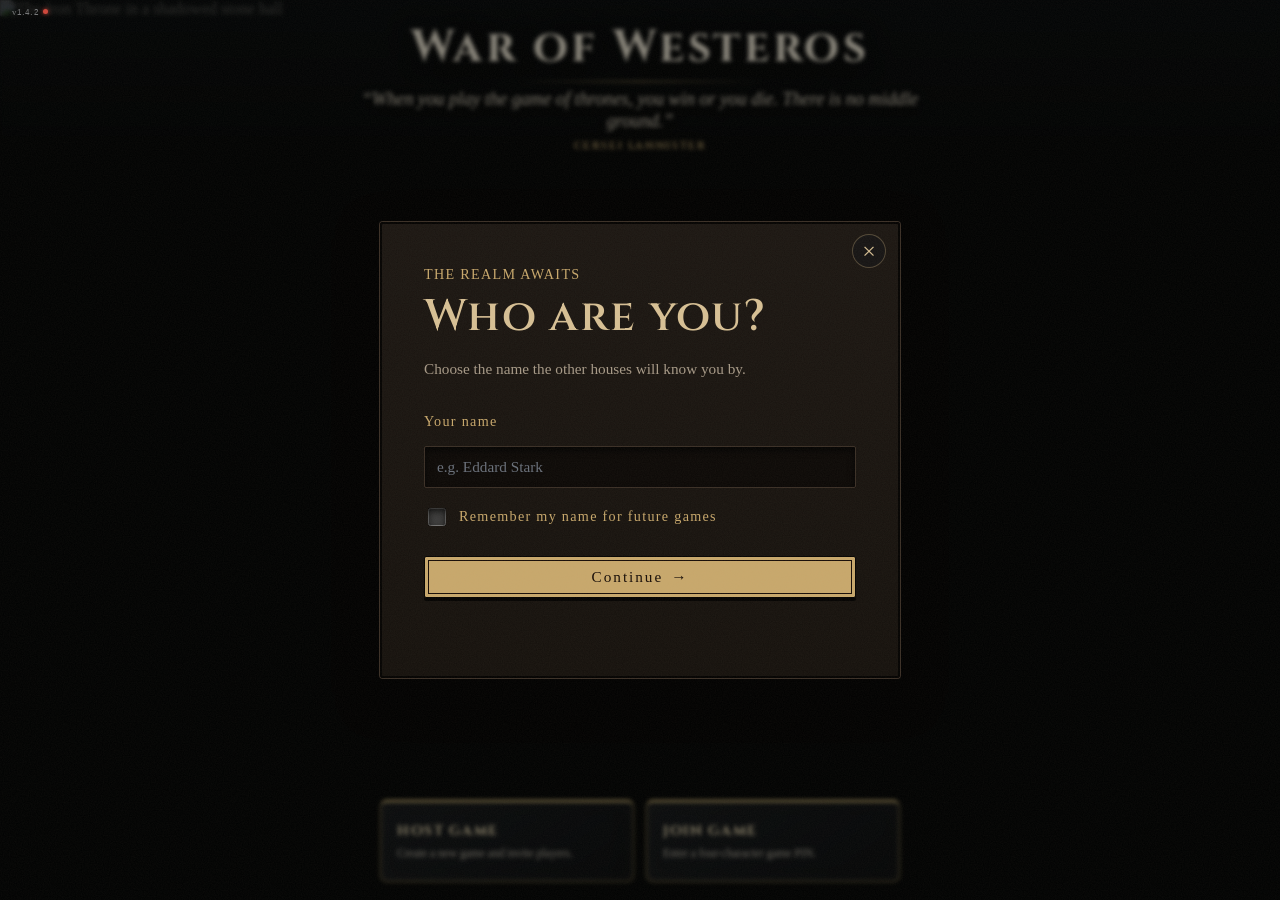
==== commit 6083d50b: "clean up" ====
--- a/index.html
+++ b/index.html
@@ -43,7 +43,7 @@
   <link rel="icon" type="image/png" href="./assets/iron-throne-fire-icon-tab.png?v=2">
   <script>
     // The one place to bump on every change: it versions the stylesheet and scripts too, so browsers never reuse stale copies.
-    window.APP_VERSION = '1.4.1';
+    window.APP_VERSION = '1.4.2';
     if (!window.PHONE_SHELL) document.write('<link rel="stylesheet" href="./style.css?v=' + APP_VERSION + '">');
   </script>
   <script src="https://cdn.socket.io/4.8.1/socket.io.min.js" defer></script>
@@ -76,7 +76,7 @@
       <button id="roundPill" class="round-pill" type="button" disabled>LOBBY</button>
     </div>
   </header>
-  <span id="gameVersion" class="version-tag" hidden><span id="verText">v1.4.1</span><script>document.getElementById('verText').textContent = 'v' + APP_VERSION;</script><i id="serverDot" class="server-dot is-off" title="Server offline" aria-label="Server offline"></i></span>
+  <span id="gameVersion" class="version-tag" hidden><span id="verText">v1.4.2</span><script>document.getElementById('verText').textContent = 'v' + APP_VERSION;</script><i id="serverDot" class="server-dot is-off" title="Server offline" aria-label="Server offline"></i></span>
 
   <!-- Step 1: house selection. Step 2: name. Step 3: waiting room. Step 4: game. -->
   <section id="throneScreen" class="throne-screen" aria-label="War of Westeros throne selection">
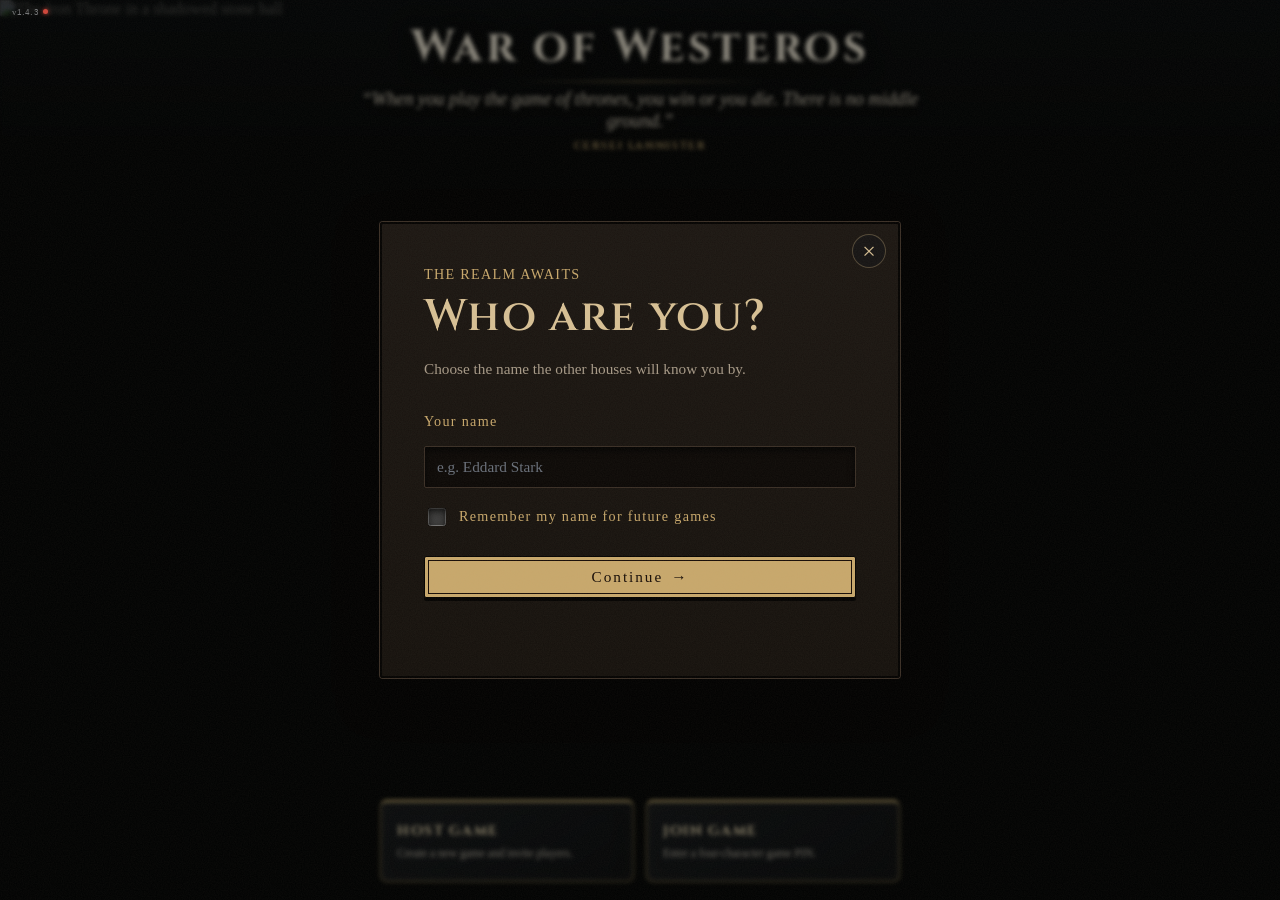
==== commit 1c23fdc0: "clean up" ====
--- a/index.html
+++ b/index.html
@@ -43,7 +43,7 @@
   <link rel="icon" type="image/png" href="./assets/iron-throne-fire-icon-tab.png?v=2">
   <script>
     // The one place to bump on every change: it versions the stylesheet and scripts too, so browsers never reuse stale copies.
-    window.APP_VERSION = '1.4.2';
+    window.APP_VERSION = '1.4.3';
     if (!window.PHONE_SHELL) document.write('<link rel="stylesheet" href="./style.css?v=' + APP_VERSION + '">');
   </script>
   <script src="https://cdn.socket.io/4.8.1/socket.io.min.js" defer></script>
@@ -76,7 +76,7 @@
       <button id="roundPill" class="round-pill" type="button" disabled>LOBBY</button>
     </div>
   </header>
-  <span id="gameVersion" class="version-tag" hidden><span id="verText">v1.4.2</span><script>document.getElementById('verText').textContent = 'v' + APP_VERSION;</script><i id="serverDot" class="server-dot is-off" title="Server offline" aria-label="Server offline"></i></span>
+  <span id="gameVersion" class="version-tag" hidden><span id="verText">v1.4.3</span><script>document.getElementById('verText').textContent = 'v' + APP_VERSION;</script><i id="serverDot" class="server-dot is-off" title="Server offline" aria-label="Server offline"></i></span>
 
   <!-- Step 1: house selection. Step 2: name. Step 3: waiting room. Step 4: game. -->
   <section id="throneScreen" class="throne-screen" aria-label="War of Westeros throne selection">
--- a/style.css
+++ b/style.css
@@ -1132,3 +1132,6 @@
 
 /* v1.3.7 phone view: never show the rotate message inside the laptop phone frame */
 html.phone-frame .orientation-lock { display: none !important; }
+
+/* v1.4.3 your own cities never fade out while you pick a target */
+.map-dialog.pick-mode .map-cap.is-mine { opacity: 1; }
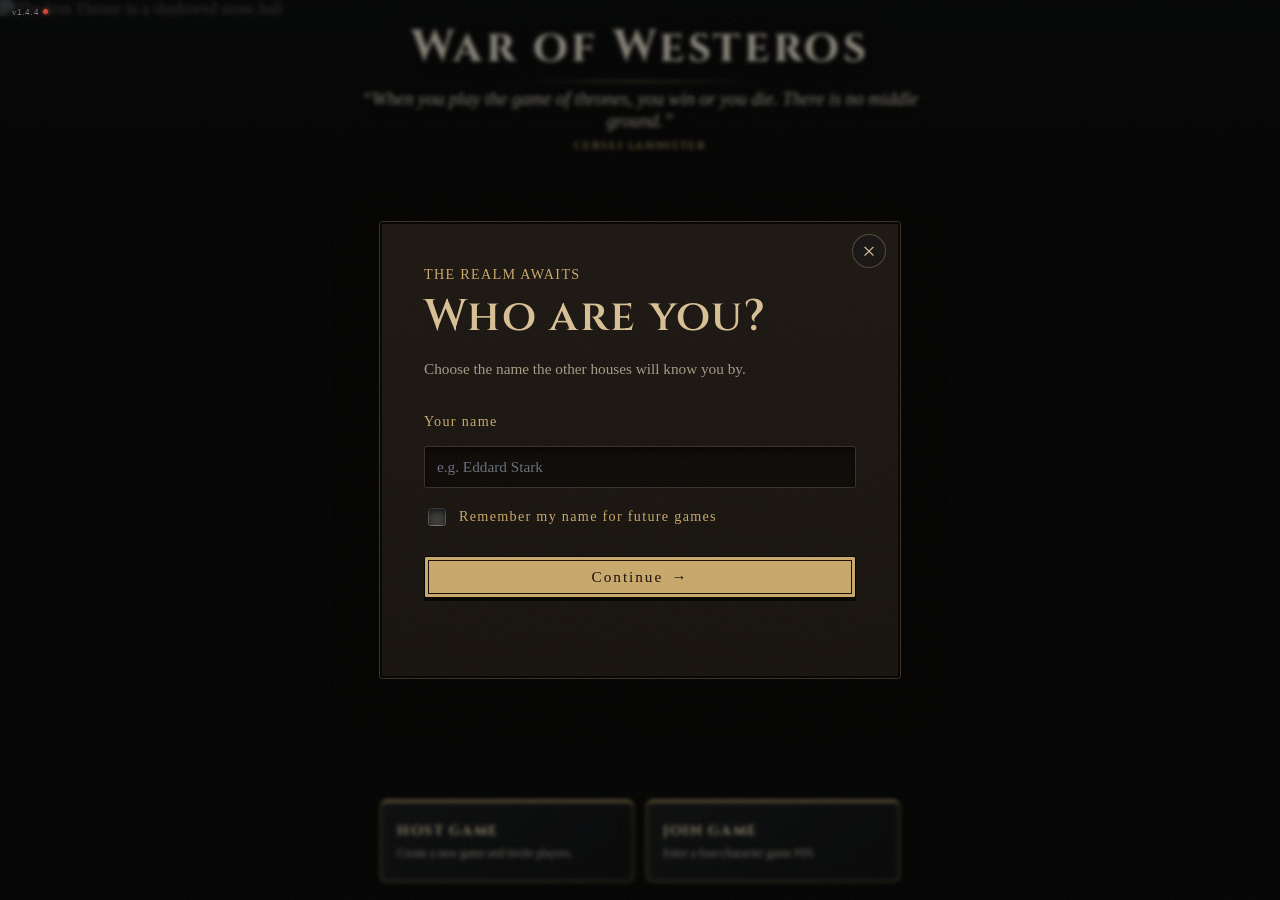
==== commit 092a0c25: "fix" ====
--- a/index.html
+++ b/index.html
@@ -43,7 +43,7 @@
   <link rel="icon" type="image/png" href="./assets/iron-throne-fire-icon-tab.png?v=2">
   <script>
     // The one place to bump on every change: it versions the stylesheet and scripts too, so browsers never reuse stale copies.
-    window.APP_VERSION = '1.4.3';
+    window.APP_VERSION = '1.4.4';
     if (!window.PHONE_SHELL) document.write('<link rel="stylesheet" href="./style.css?v=' + APP_VERSION + '">');
   </script>
   <script src="https://cdn.socket.io/4.8.1/socket.io.min.js" defer></script>
@@ -76,7 +76,7 @@
       <button id="roundPill" class="round-pill" type="button" disabled>LOBBY</button>
     </div>
   </header>
-  <span id="gameVersion" class="version-tag" hidden><span id="verText">v1.4.3</span><script>document.getElementById('verText').textContent = 'v' + APP_VERSION;</script><i id="serverDot" class="server-dot is-off" title="Server offline" aria-label="Server offline"></i></span>
+  <span id="gameVersion" class="version-tag" hidden><span id="verText">v1.4.4</span><script>document.getElementById('verText').textContent = 'v' + APP_VERSION;</script><i id="serverDot" class="server-dot is-off" title="Server offline" aria-label="Server offline"></i></span>
 
   <!-- Step 1: house selection. Step 2: name. Step 3: waiting room. Step 4: game. -->
   <section id="throneScreen" class="throne-screen" aria-label="War of Westeros throne selection">
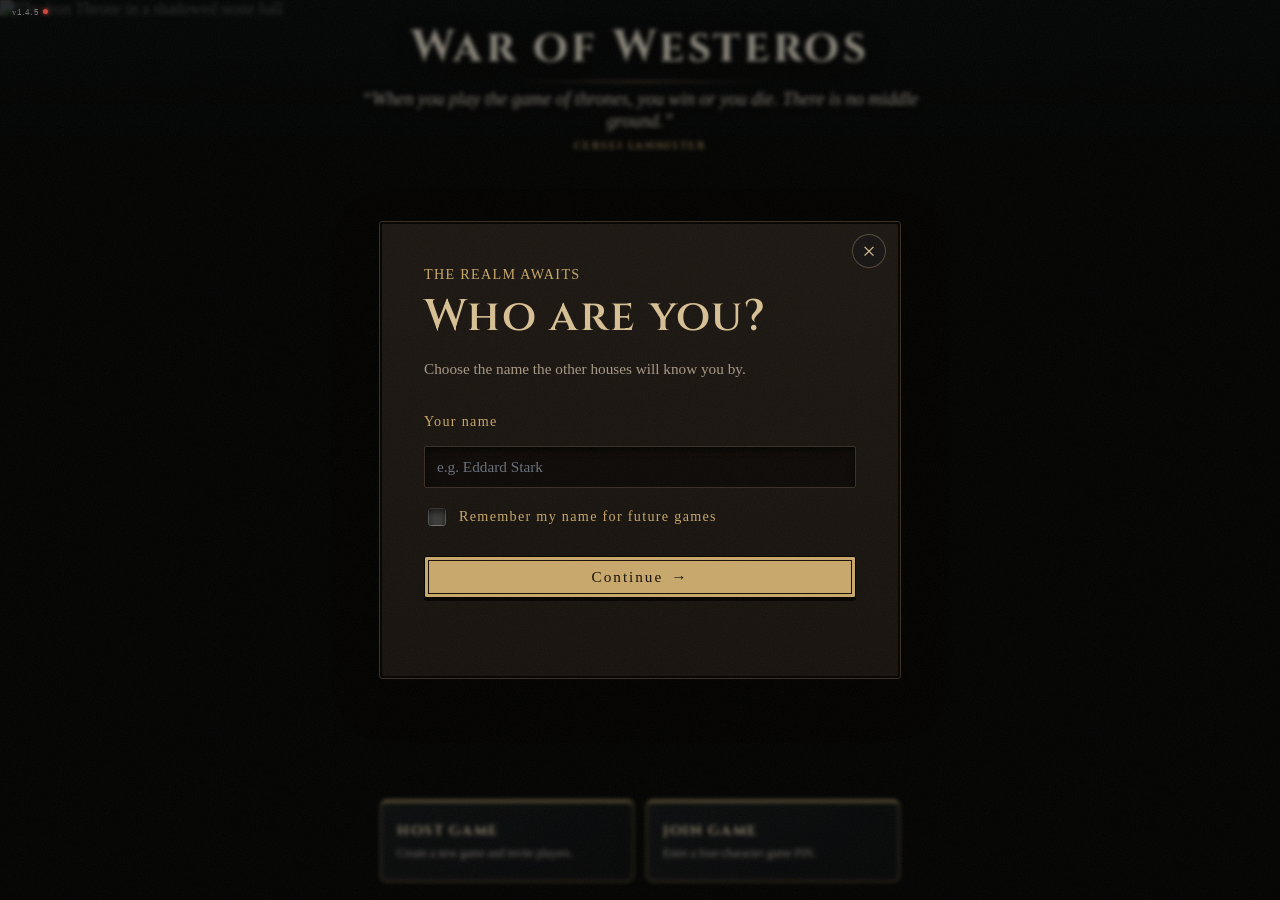
==== commit 4fd99696: "totorial" ====
--- a/index.html
+++ b/index.html
@@ -43,7 +43,7 @@
   <link rel="icon" type="image/png" href="./assets/iron-throne-fire-icon-tab.png?v=2">
   <script>
     // The one place to bump on every change: it versions the stylesheet and scripts too, so browsers never reuse stale copies.
-    window.APP_VERSION = '1.4.4';
+    window.APP_VERSION = '1.4.5';
     if (!window.PHONE_SHELL) document.write('<link rel="stylesheet" href="./style.css?v=' + APP_VERSION + '">');
   </script>
   <script src="https://cdn.socket.io/4.8.1/socket.io.min.js" defer></script>
@@ -98,6 +98,141 @@
       </form>
     </section>
   </main>
+
+  <main id="experienceScreen" class="realm-screen" hidden>
+    <section class="realm-card panel experience-card">
+      <p class="eyebrow">BEFORE YOU TAKE YOUR SEAT</p>
+      <h1>Have you played before?</h1>
+      <p class="muted">War of Westeros takes a few minutes to learn. We can walk you through it, or leave you to it.</p>
+      <div class="experience-choices">
+        <button class="experience-choice" type="button" data-action="exp-new">
+          <img src="./assets/ui-letter.png?v=3" alt="">
+          <strong>This is my first time</strong>
+          <small>A short tour of the main menu and the three round menus.</small>
+        </button>
+        <button class="experience-choice" type="button" data-action="exp-veteran">
+          <img src="./assets/game-throne.png?v=3" alt="">
+          <strong>I know what I’m doing</strong>
+          <small>Skip straight to the game.</small>
+        </button>
+      </div>
+      <p class="muted small-text">You can reopen the tour at any time from your settings, under the sigil in the top left.</p>
+    </section>
+  </main>
+
+  <div id="tutorialOverlay" class="tut-overlay" role="dialog" aria-modal="true" aria-labelledby="tutTitle" hidden>
+    <div class="tut-backdrop" data-action="tut-close"></div>
+    <section class="tut-sheet">
+      <header class="tut-head">
+        <div><p class="eyebrow" id="tutEyebrow">LESSON 1 OF 4</p><h2 id="tutTitle">The main menu &amp; your screen</h2></div>
+        <button class="button button-quiet button-small" type="button" data-action="tut-close">Skip</button>
+      </header>
+      <ol class="tut-rail" id="tutRail">
+        <li><button type="button" data-action="tut-go" data-step="0"><span>1</span>Main menu</button></li>
+        <li><button type="button" data-action="tut-go" data-step="1"><span>2</span>Money</button></li>
+        <li><button type="button" data-action="tut-go" data-step="2"><span>3</span>Relations</button></li>
+        <li><button type="button" data-action="tut-go" data-step="3"><span>4</span>Army</button></li>
+      </ol>
+      <div class="tut-body" id="tutBody">
+
+        <article class="tut-step" data-step="0" hidden>
+          <p class="tut-lede">Everything before the first round happens on the throne screen, and everything during a round hangs off the bar at the top.</p>
+          <div class="tut-block">
+            <h3><img src="./assets/game-castle.png?v=3" alt="">Hosting or joining</h3>
+            <p><b>HOST GAME</b> opens a new game and gives you a four-character PIN, shown in the top bar as <b>Room PIN</b>. Read it out; everyone else taps <b>JOIN GAME</b> and types it in. Only the host sets up the match: the game type (<b>Classic</b>, <b>Teams</b> or <b>Last Dragon</b>), the player limit, and whether friendly fire is allowed. <b>Advanced settings…</b> holds the rest — alliances on or off, the Hand of the King, house buffs, which houses are in play, how the ready buttons work, the round timer, and which popups everyone sees.</p>
+          </div>
+          <div class="tut-block">
+            <h3><img src="./assets/iron-throne-icon.png?v=2" alt="">Choosing your house</h3>
+            <p>Next comes the banner wall. One player holds each house (in Teams, a few of you share one), so a house already taken is greyed out and a house the host switched off is gone entirely. Each banner shows its motto and, if house buffs are on, the advantage and weakness that come with it. Confirm the house, enter your name, and you land in the Great Hall — the lobby — where you can still swap house or rename yourself until the host begins.</p>
+          </div>
+          <div class="tut-block">
+            <h3><img src="./assets/game-coins.png?v=3" alt="">The header, in game</h3>
+            <p>The sigil on the <b>left</b> is your own settings menu: change your name, pick a colour scheme, switch the interface style or screen layout, control which popups interrupt you, reopen this tour, or leave the game.</p>
+            <p>The <b>middle</b> is your house at a glance — your gold and your total army, and in Last Dragon also the rounds left and how many Targaryens survive. A throne icon appears if you are the King (tap it to forfeit the crown) and a hand icon if you are the Hand.</p>
+            <p>On the <b>right</b> sit the connection pill, the phase timer if the host set one, and the <b>round pill</b>. That pill is the most important button on the screen: as a player it is your <b>READY</b> toggle, telling the host you are done; as the host it is what moves the round forward.</p>
+          </div>
+          <div class="tut-block">
+            <h3><img src="./assets/ui-hourglass.png?v=3" alt="">How a round runs</h3>
+            <p>Every round has three phases. In <b>Actions</b> you recruit, buy intelligence and order marches. In <b>Court</b> you talk — alliances, ravens, tribute, and one royal decree. In <b>Resolution</b> the host closes the round: battles that are due are fought, income is collected, and the chronicle is written. The three big menus below the header — <b>Money</b>, <b>Relations</b> and <b>Army</b> — are where all of it happens.</p>
+          </div>
+          <div class="tut-block">
+            <h3>The footer</h3>
+            <p>Mostly flavour: the build name and a reminder of what the game is about. Outside a game it also carries the version tag and a small dot that turns green once the game server is awake — worth a glance if hosting seems slow.</p>
+          </div>
+        </article>
+
+        <article class="tut-step" data-step="1" hidden>
+          <p class="tut-lede">Gold buys soldiers, spies and loyalty. The Money menu is your treasury, your post and your accounts.</p>
+          <div class="tut-block">
+            <h3><img src="./assets/game-coins.png?v=3" alt="">The tile itself</h3>
+            <p>Before you even open it, the Money button shows your gold, your income minus your upkeep for the round, and how many capitals you hold. Open it and the gold panel at the top breaks the same figures down.</p>
+          </div>
+          <div class="tut-block">
+            <h3>Income and upkeep</h3>
+            <p>Capitals pay you at the end of every round. Every unit you own costs <b>1 gold a round</b> in upkeep, taken automatically — and that is the <i>only</i> gold that ever leaves your treasury on its own. A large army sitting at home will quietly bankrupt you, so disband what you are not using (that is in the Army menu). If income is below upkeep, the panel says so in the negative.</p>
+          </div>
+          <div class="tut-block">
+            <h3><img src="./assets/game-handshake.png?v=3" alt="">Send money &amp; troops</h3>
+            <p>Pick any player, enter gold, infantry and ships in any combination, and attach a note. It arrives immediately and <b>cannot be taken back</b>, so it is a promise you have already kept — useful for buying an ally, paying off an invader, or reinforcing a friend mid-siege.</p>
+          </div>
+          <div class="tut-block">
+            <h3><img src="./assets/ui-letter.png?v=3" alt="">Reports</h3>
+            <p>Three records live here. <b>War councils &amp; spoils</b> covers shared battles and what you were owed from them. The <b>Ledger</b> is the full account of every coin, soldier and event that touched your house — filter it by kind and read the running totals. <b>Battles</b> is the realm's record of every fight, yours or not. The number on the Reports button is how much is new since you last looked.</p>
+          </div>
+        </article>
+
+        <article class="tut-step" data-step="2" hidden>
+          <p class="tut-lede">Nothing in this menu is enforced by the game. That is the whole point of it.</p>
+          <div class="tut-block">
+            <h3><img src="./assets/game-handshake.png?v=3" alt="">Alliances</h3>
+            <p>Offer an alliance to any house, <b>public</b> or <b>secret</b>. A public alliance is a statement to the whole realm — it warns off attackers and paints a target on both of you. A secret alliance is known only to the two of you, which is how you keep a second set of friends. Offers you have sent and received sit in the list underneath, waiting to be accepted or refused, and either side can break one later.</p>
+          </div>
+          <div class="tut-block">
+            <h3><img src="./assets/game-raven.png?v=3" alt="">Messages</h3>
+            <p>Ravens. Private notes to any house at court, where the deals actually get made. The game never checks whether you meant it.</p>
+          </div>
+          <div class="tut-block">
+            <h3><img src="./assets/ui-letter.png?v=3" alt="">Pay taxes &amp; tribute</h3>
+            <p>A treaty: gold, troops or ships sent with a message attached. This is how you answer a royal decree, buy peace from a neighbour, or quietly fund someone else's war.</p>
+          </div>
+          <div class="tut-block">
+            <h3><img src="./assets/game-throne.png?v=3" alt="">Decrees — if you are King</h3>
+            <p>The King gets one decree per round: addressed to a single house, with an optional demand for gold, infantry or ships. Refusal costs nothing mechanically and everything politically. The King also appoints a new <b>Hand</b> here, reads the <b>Traitors</b> list that only he can see, reviews the decrees he has issued, and may <b>forfeit the crown</b> — which sends him home from King's Landing and leaves the throne to the Hand, or to the first army to reach it.</p>
+          </div>
+          <div class="tut-block">
+            <h3><img src="./assets/game-hand.png?v=3" alt="">The Hand's Ledger</h3>
+            <p>If you are the Hand of the King, this page shows the subsidies and decrees nobody else gets to see.</p>
+          </div>
+        </article>
+
+        <article class="tut-step" data-step="3" hidden>
+          <p class="tut-lede">Armies are the only thing that actually takes a city. They are also slow, expensive and visible once they move.</p>
+          <div class="tut-block">
+            <h3><img src="./assets/ui-map.png?v=3" alt="">The war map</h3>
+            <p>Tap a city to make it your target, choose whether you are sending <b>soldiers</b>, <b>ships</b> or <b>dragons</b>, enter the numbers, and march. Only house capitals can be marched on. Armies do not teleport: each order appears in your march list with what it carries and the round it <b>arrives</b>, and while it is still the Actions phase you can <b>call it back</b>. Fleets follow sea routes around the coast, so a target across the map takes longer by water. Tap one of your own marching armies on the map to change or recall its orders. If you are already laying siege to a city, the panel under the map lets you withdraw.</p>
+          </div>
+          <div class="tut-block">
+            <h3><img src="./assets/ui-army.png?v=4" alt="">Recruit &amp; disband</h3>
+            <p>Buy infantry and navy at the prices printed on the card (4 and 5 gold by default; house buffs can change them). Disbanding sends units home and stops their upkeep immediately — the cheapest way out of a treasury that is bleeding.</p>
+          </div>
+          <div class="tut-block">
+            <h3><img src="./assets/game-spy.png?v=3" alt="">Spies</h3>
+            <p>Choose a target house and a mission — <b>Wealth</b>, <b>Messages</b> or <b>War</b> — then stake between 2 and 20 gold. More gold means better odds, and the odds readout updates as you type. A caught spy is not a secret.</p>
+          </div>
+          <div class="tut-block">
+            <h3><img src="./assets/game-swords.png?v=3" alt="">What the others cannot see</h3>
+            <p>Army sizes stay hidden from enemy houses, which is why spying matters: without it you are guessing at what you are marching into, and so is everyone marching at you. Plan in Actions, talk in Court, and find out in Resolution.</p>
+          </div>
+        </article>
+
+      </div>
+      <footer class="tut-foot">
+        <button id="tutBack" class="button button-quiet button-small" type="button" data-action="tut-back" hidden>← Back</button>
+        <span id="tutDots" class="tut-dots" aria-hidden="true"></span>
+        <button id="tutNext" class="button button-primary button-small" type="button" data-action="tut-next">Next <span>→</span></button>
+      </footer>
+    </section>
+  </div>
 
   <main id="hostSetupScreen" class="realm-screen" hidden>
     <section class="realm-card panel host-setup-card">
@@ -151,6 +286,7 @@
     <div class="pm-head"><strong id="pmName"></strong><small id="pmHouse"></small></div>
     <div class="pm-scroll">
     <button class="pm-item" type="button" role="menuitem" data-action="pm-name">Change name</button>
+    <button class="pm-item" type="button" role="menuitem" data-action="pm-tutorial">How to play</button>
     <div class="pm-field"><label for="pmScheme">Colour scheme</label><select id="pmScheme"></select></div>
     <div class="pm-field"><label for="pmStyle">Interface style</label><select id="pmStyle"><option value="medieval">Medieval</option><option value="original">Original</option></select></div>
     <div class="pm-field"><label for="pmView">Screen layout</label><select id="pmView"><option value="normal">Normal</option><option value="phone">Phone view</option></select></div>
--- a/style.css
+++ b/style.css
@@ -107,8 +107,8 @@
 .realm-card > h1 { margin: 4px 0 10px; font: 600 clamp(28px, 4vw, 44px)/1.15 Cinzel, Georgia, serif; color: var(--gold-bright); }
 .realm-card > .muted { line-height: 1.7; }
 
-.realm-screen:has(.host-setup-card), .realm-screen:has(.name-card) { position: fixed; inset: 0; z-index: 25; min-height: 0; height: 100vh; height: 100dvh; padding: max(20px, env(safe-area-inset-top)) 18px max(20px, env(safe-area-inset-bottom)); align-items: center; overflow-y: auto; background: rgba(4, 5, 7, .42); backdrop-filter: blur(2px); }
-.host-setup-card, .name-card { background: rgba(15, 16, 18, .94); backdrop-filter: blur(8px); max-width: 620px; }
+.realm-screen:has(.host-setup-card), .realm-screen:has(.name-card), .realm-screen:has(.experience-card) { position: fixed; inset: 0; z-index: 25; min-height: 0; height: 100vh; height: 100dvh; padding: max(20px, env(safe-area-inset-top)) 18px max(20px, env(safe-area-inset-bottom)); align-items: center; overflow-y: auto; background: rgba(4, 5, 7, .42); backdrop-filter: blur(2px); }
+.host-setup-card, .name-card, .experience-card { background: rgba(15, 16, 18, .94); backdrop-filter: blur(8px); max-width: 620px; }
 .host-setup-form { display: grid; gap: 9px; margin-top: 24px; }
 .host-setup-form label { margin-top: 8px; }
 .host-setup-form .button-full { margin-top: 14px; }
@@ -1135,3 +1135,59 @@
 
 /* v1.4.3 your own cities never fade out while you pick a target */
 .map-dialog.pick-mode .map-cap.is-mine { opacity: 1; }
+
+/* ===== v1.4.5: first-time question + the four-part tour ===== */
+.experience-card { max-width: 560px; }
+.experience-choices { display: grid; gap: 12px; margin: 24px 0 18px; }
+.experience-choice { display: grid; grid-template-columns: 34px 1fr; grid-template-rows: auto auto; gap: 2px 14px; align-items: center; padding: 16px 18px; text-align: left; border: 1px solid var(--line); border-left: 2px solid color-mix(in srgb, var(--gold) 45%, transparent); border-radius: 10px; background: linear-gradient(140deg, rgba(40, 36, 30, .7), rgba(20, 22, 27, .7)); color: var(--text); cursor: pointer; transition: border-color .18s ease, transform .18s ease, background .18s ease; }
+.experience-choice img { grid-row: 1 / span 2; width: 34px; height: 34px; object-fit: contain; opacity: .9; }
+.experience-choice strong { font: 600 16px Cinzel, Georgia, serif; color: var(--gold-bright); letter-spacing: .01em; }
+.experience-choice small { color: var(--muted); font-size: 13px; line-height: 1.5; }
+.experience-choice:hover, .experience-choice:focus-visible { border-color: var(--gold); border-left-color: var(--gold); background: linear-gradient(140deg, rgba(56, 48, 36, .8), rgba(24, 26, 32, .8)); transform: translateY(-1px); outline: none; }
+
+.tut-overlay { position: fixed; inset: 0; z-index: 60; display: flex; align-items: center; justify-content: center; padding: clamp(10px, 2.5vh, 24px) 14px; }
+.tut-overlay[hidden] { display: none; }
+.tut-backdrop { position: absolute; inset: 0; background: rgba(4, 5, 7, .72); backdrop-filter: blur(3px); }
+.tut-sheet { position: relative; display: flex; flex-direction: column; width: min(760px, 100%); max-height: 100%; border: 1px solid var(--line-bright); border-top: 2px solid var(--gold); border-radius: 12px; background: linear-gradient(155deg, #22211f, #121519); box-shadow: 0 18px 70px #000c; overflow: hidden; }
+.tut-head { display: flex; align-items: flex-start; justify-content: space-between; gap: 12px; padding: 16px 20px 12px; border-bottom: 1px solid var(--line); }
+.tut-head h2 { margin: 2px 0 0; color: var(--gold-bright); font: 600 clamp(18px, 2.6vw, 23px)/1.2 Cinzel, Georgia, serif; }
+.tut-head .eyebrow { margin-bottom: 3px; }
+
+.tut-rail { display: grid; grid-template-columns: repeat(4, 1fr); gap: 0; margin: 0; padding: 0; list-style: none; border-bottom: 1px solid var(--line); background: rgba(0, 0, 0, .18); }
+.tut-rail li { display: flex; }
+.tut-rail button { display: flex; align-items: center; justify-content: center; gap: 7px; width: 100%; padding: 10px 6px; border: 0; border-bottom: 2px solid transparent; background: none; color: var(--muted); font: 600 11px Inter, system-ui, sans-serif; letter-spacing: .08em; text-transform: uppercase; cursor: pointer; transition: color .18s ease, border-color .18s ease; }
+.tut-rail button span { display: grid; place-items: center; width: 19px; height: 19px; border: 1px solid currentColor; border-radius: 50%; font-size: 10px; letter-spacing: 0; }
+.tut-rail button:hover { color: var(--gold); }
+.tut-rail button.is-done { color: color-mix(in srgb, var(--gold) 72%, var(--muted)); }
+.tut-rail button.is-active { color: var(--gold-bright); border-bottom-color: var(--gold); }
+.tut-rail button.is-active span { background: var(--gold); border-color: var(--gold); color: #17140f; }
+
+.tut-body { flex: 1; min-height: 0; overflow-y: auto; overscroll-behavior: contain; padding: 18px 20px 22px; }
+.tut-lede { margin: 0 0 18px; color: var(--gold-bright); font: 400 clamp(14px, 1.9vw, 16px)/1.6 Georgia, serif; font-style: italic; }
+.tut-block { padding: 14px 0 0; border-top: 1px solid var(--line); margin-top: 14px; }
+.tut-block:first-of-type { border-top: 0; margin-top: 0; padding-top: 0; }
+.tut-block h3 { display: flex; align-items: center; gap: 9px; margin: 0 0 7px; color: var(--gold); font: 600 14px Cinzel, Georgia, serif; letter-spacing: .03em; }
+.tut-block h3 img { width: 22px; height: 22px; object-fit: contain; flex: none; opacity: .92; }
+.tut-block p { margin: 0 0 8px; color: var(--text); font-size: 14px; line-height: 1.68; }
+.tut-block p:last-child { margin-bottom: 0; }
+.tut-block b { color: var(--gold-bright); font-weight: 600; }
+.tut-block i { color: var(--muted); }
+
+.tut-foot { display: flex; align-items: center; justify-content: space-between; gap: 12px; padding: 12px 20px max(12px, env(safe-area-inset-bottom)); border-top: 1px solid var(--line); background: #15171b; }
+.tut-foot .button { margin-top: 0; }
+.tut-foot #tutNext { min-width: 128px; }
+.tut-dots { display: flex; gap: 7px; margin: 0 auto; }
+.tut-dots i { width: 7px; height: 7px; border-radius: 50%; background: color-mix(in srgb, var(--gold) 28%, transparent); transition: background .18s ease, transform .18s ease; }
+.tut-dots i.is-on { background: var(--gold-bright); transform: scale(1.25); }
+
+@media (max-width: 560px) {
+  .tut-overlay { padding: 0; }
+  .tut-sheet { width: 100%; height: 100%; max-height: none; border-radius: 0; border-left: 0; border-right: 0; border-bottom: 0; }
+  .tut-head { padding: max(12px, env(safe-area-inset-top)) 16px 10px; }
+  .tut-rail button { flex-direction: column; gap: 4px; padding: 8px 2px; font-size: 9px; letter-spacing: .04em; }
+  .tut-body { padding: 16px 16px 20px; }
+  .tut-foot { padding: 10px 16px max(10px, env(safe-area-inset-bottom)); }
+  .tut-foot #tutNext { min-width: 104px; }
+  .experience-choice { grid-template-columns: 28px 1fr; padding: 14px; }
+  .experience-choice img { width: 28px; height: 28px; }
+}
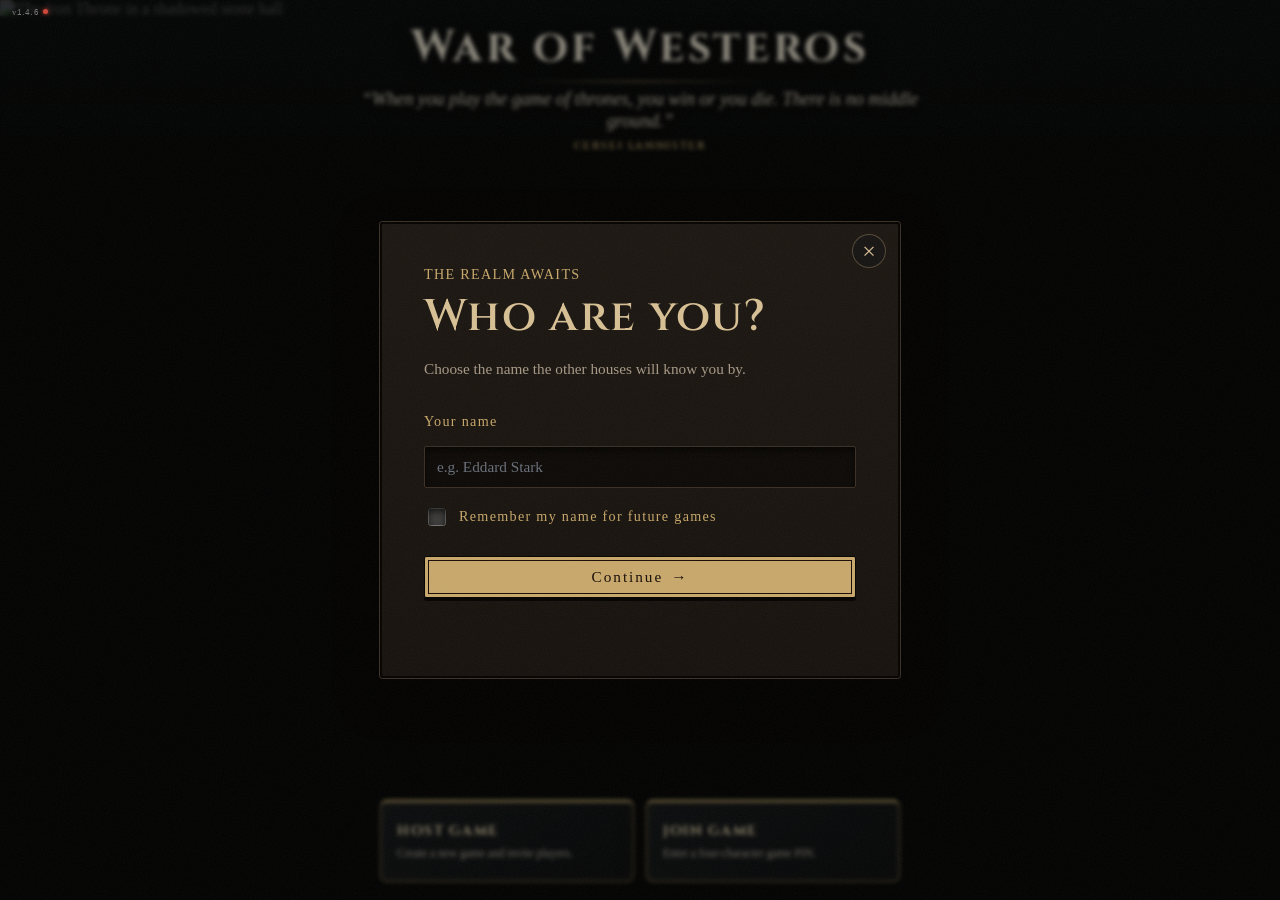
==== commit 5066a4c0: "fix" ====
--- a/index.html
+++ b/index.html
@@ -43,7 +43,7 @@
   <link rel="icon" type="image/png" href="./assets/iron-throne-fire-icon-tab.png?v=2">
   <script>
     // The one place to bump on every change: it versions the stylesheet and scripts too, so browsers never reuse stale copies.
-    window.APP_VERSION = '1.4.5';
+    window.APP_VERSION = '1.4.6';
     if (!window.PHONE_SHELL) document.write('<link rel="stylesheet" href="./style.css?v=' + APP_VERSION + '">');
   </script>
   <script src="https://cdn.socket.io/4.8.1/socket.io.min.js" defer></script>
@@ -103,12 +103,12 @@
     <section class="realm-card panel experience-card">
       <p class="eyebrow">BEFORE YOU TAKE YOUR SEAT</p>
       <h1>Have you played before?</h1>
-      <p class="muted">War of Westeros takes a few minutes to learn. We can walk you through it, or leave you to it.</p>
+      <p class="muted">We can drop you into a practice game against bots first.</p>
       <div class="experience-choices">
         <button class="experience-choice" type="button" data-action="exp-new">
           <img src="./assets/ui-letter.png?v=3" alt="">
           <strong>This is my first time</strong>
-          <small>A short tour of the main menu and the three round menus.</small>
+          <small>Learn by playing a round against bots. A few minutes.</small>
         </button>
         <button class="experience-choice" type="button" data-action="exp-veteran">
           <img src="./assets/game-throne.png?v=3" alt="">
@@ -116,123 +116,37 @@
           <small>Skip straight to the game.</small>
         </button>
       </div>
-      <p class="muted small-text">You can reopen the tour at any time from your settings, under the sigil in the top left.</p>
+      <p class="muted small-text">You can start it later from <b>How to play</b>, under the sigil in the top left.</p>
     </section>
   </main>
 
-  <div id="tutorialOverlay" class="tut-overlay" role="dialog" aria-modal="true" aria-labelledby="tutTitle" hidden>
-    <div class="tut-backdrop" data-action="tut-close"></div>
-    <section class="tut-sheet">
-      <header class="tut-head">
-        <div><p class="eyebrow" id="tutEyebrow">LESSON 1 OF 4</p><h2 id="tutTitle">The main menu &amp; your screen</h2></div>
-        <button class="button button-quiet button-small" type="button" data-action="tut-close">Skip</button>
-      </header>
+  <!-- The interactive tour. Everything inside the stage is a practice board: no server, no real game state. -->
+  <!-- The tutorial coaches over the real game screen: a dim layer with a hole, plus the coach card. -->
+  <div id="tutorialOverlay" class="tut-overlay" hidden>
+    <div class="tut-dim" id="tutDim" aria-hidden="true"><div class="tut-spot" id="tutSpot"></div></div>
+    <aside class="tut-coach" id="tutCoach" role="dialog" aria-modal="false" aria-labelledby="tutTitle">
+      <button class="tut-min" id="tutMin" type="button" data-action="tut-min" aria-label="Collapse the tutorial card" title="Collapse"><span></span></button>
       <ol class="tut-rail" id="tutRail">
-        <li><button type="button" data-action="tut-go" data-step="0"><span>1</span>Main menu</button></li>
+        <li><button type="button" data-action="tut-go" data-step="0"><span>1</span>Basics</button></li>
         <li><button type="button" data-action="tut-go" data-step="1"><span>2</span>Money</button></li>
         <li><button type="button" data-action="tut-go" data-step="2"><span>3</span>Relations</button></li>
         <li><button type="button" data-action="tut-go" data-step="3"><span>4</span>Army</button></li>
       </ol>
-      <div class="tut-body" id="tutBody">
-
-        <article class="tut-step" data-step="0" hidden>
-          <p class="tut-lede">Everything before the first round happens on the throne screen, and everything during a round hangs off the bar at the top.</p>
-          <div class="tut-block">
-            <h3><img src="./assets/game-castle.png?v=3" alt="">Hosting or joining</h3>
-            <p><b>HOST GAME</b> opens a new game and gives you a four-character PIN, shown in the top bar as <b>Room PIN</b>. Read it out; everyone else taps <b>JOIN GAME</b> and types it in. Only the host sets up the match: the game type (<b>Classic</b>, <b>Teams</b> or <b>Last Dragon</b>), the player limit, and whether friendly fire is allowed. <b>Advanced settings…</b> holds the rest — alliances on or off, the Hand of the King, house buffs, which houses are in play, how the ready buttons work, the round timer, and which popups everyone sees.</p>
-          </div>
-          <div class="tut-block">
-            <h3><img src="./assets/iron-throne-icon.png?v=2" alt="">Choosing your house</h3>
-            <p>Next comes the banner wall. One player holds each house (in Teams, a few of you share one), so a house already taken is greyed out and a house the host switched off is gone entirely. Each banner shows its motto and, if house buffs are on, the advantage and weakness that come with it. Confirm the house, enter your name, and you land in the Great Hall — the lobby — where you can still swap house or rename yourself until the host begins.</p>
-          </div>
-          <div class="tut-block">
-            <h3><img src="./assets/game-coins.png?v=3" alt="">The header, in game</h3>
-            <p>The sigil on the <b>left</b> is your own settings menu: change your name, pick a colour scheme, switch the interface style or screen layout, control which popups interrupt you, reopen this tour, or leave the game.</p>
-            <p>The <b>middle</b> is your house at a glance — your gold and your total army, and in Last Dragon also the rounds left and how many Targaryens survive. A throne icon appears if you are the King (tap it to forfeit the crown) and a hand icon if you are the Hand.</p>
-            <p>On the <b>right</b> sit the connection pill, the phase timer if the host set one, and the <b>round pill</b>. That pill is the most important button on the screen: as a player it is your <b>READY</b> toggle, telling the host you are done; as the host it is what moves the round forward.</p>
-          </div>
-          <div class="tut-block">
-            <h3><img src="./assets/ui-hourglass.png?v=3" alt="">How a round runs</h3>
-            <p>Every round has three phases. In <b>Actions</b> you recruit, buy intelligence and order marches. In <b>Court</b> you talk — alliances, ravens, tribute, and one royal decree. In <b>Resolution</b> the host closes the round: battles that are due are fought, income is collected, and the chronicle is written. The three big menus below the header — <b>Money</b>, <b>Relations</b> and <b>Army</b> — are where all of it happens.</p>
-          </div>
-          <div class="tut-block">
-            <h3>The footer</h3>
-            <p>Mostly flavour: the build name and a reminder of what the game is about. Outside a game it also carries the version tag and a small dot that turns green once the game server is awake — worth a glance if hosting seems slow.</p>
-          </div>
-        </article>
-
-        <article class="tut-step" data-step="1" hidden>
-          <p class="tut-lede">Gold buys soldiers, spies and loyalty. The Money menu is your treasury, your post and your accounts.</p>
-          <div class="tut-block">
-            <h3><img src="./assets/game-coins.png?v=3" alt="">The tile itself</h3>
-            <p>Before you even open it, the Money button shows your gold, your income minus your upkeep for the round, and how many capitals you hold. Open it and the gold panel at the top breaks the same figures down.</p>
-          </div>
-          <div class="tut-block">
-            <h3>Income and upkeep</h3>
-            <p>Capitals pay you at the end of every round. Every unit you own costs <b>1 gold a round</b> in upkeep, taken automatically — and that is the <i>only</i> gold that ever leaves your treasury on its own. A large army sitting at home will quietly bankrupt you, so disband what you are not using (that is in the Army menu). If income is below upkeep, the panel says so in the negative.</p>
-          </div>
-          <div class="tut-block">
-            <h3><img src="./assets/game-handshake.png?v=3" alt="">Send money &amp; troops</h3>
-            <p>Pick any player, enter gold, infantry and ships in any combination, and attach a note. It arrives immediately and <b>cannot be taken back</b>, so it is a promise you have already kept — useful for buying an ally, paying off an invader, or reinforcing a friend mid-siege.</p>
-          </div>
-          <div class="tut-block">
-            <h3><img src="./assets/ui-letter.png?v=3" alt="">Reports</h3>
-            <p>Three records live here. <b>War councils &amp; spoils</b> covers shared battles and what you were owed from them. The <b>Ledger</b> is the full account of every coin, soldier and event that touched your house — filter it by kind and read the running totals. <b>Battles</b> is the realm's record of every fight, yours or not. The number on the Reports button is how much is new since you last looked.</p>
-          </div>
-        </article>
-
-        <article class="tut-step" data-step="2" hidden>
-          <p class="tut-lede">Nothing in this menu is enforced by the game. That is the whole point of it.</p>
-          <div class="tut-block">
-            <h3><img src="./assets/game-handshake.png?v=3" alt="">Alliances</h3>
-            <p>Offer an alliance to any house, <b>public</b> or <b>secret</b>. A public alliance is a statement to the whole realm — it warns off attackers and paints a target on both of you. A secret alliance is known only to the two of you, which is how you keep a second set of friends. Offers you have sent and received sit in the list underneath, waiting to be accepted or refused, and either side can break one later.</p>
-          </div>
-          <div class="tut-block">
-            <h3><img src="./assets/game-raven.png?v=3" alt="">Messages</h3>
-            <p>Ravens. Private notes to any house at court, where the deals actually get made. The game never checks whether you meant it.</p>
-          </div>
-          <div class="tut-block">
-            <h3><img src="./assets/ui-letter.png?v=3" alt="">Pay taxes &amp; tribute</h3>
-            <p>A treaty: gold, troops or ships sent with a message attached. This is how you answer a royal decree, buy peace from a neighbour, or quietly fund someone else's war.</p>
-          </div>
-          <div class="tut-block">
-            <h3><img src="./assets/game-throne.png?v=3" alt="">Decrees — if you are King</h3>
-            <p>The King gets one decree per round: addressed to a single house, with an optional demand for gold, infantry or ships. Refusal costs nothing mechanically and everything politically. The King also appoints a new <b>Hand</b> here, reads the <b>Traitors</b> list that only he can see, reviews the decrees he has issued, and may <b>forfeit the crown</b> — which sends him home from King's Landing and leaves the throne to the Hand, or to the first army to reach it.</p>
-          </div>
-          <div class="tut-block">
-            <h3><img src="./assets/game-hand.png?v=3" alt="">The Hand's Ledger</h3>
-            <p>If you are the Hand of the King, this page shows the subsidies and decrees nobody else gets to see.</p>
-          </div>
-        </article>
-
-        <article class="tut-step" data-step="3" hidden>
-          <p class="tut-lede">Armies are the only thing that actually takes a city. They are also slow, expensive and visible once they move.</p>
-          <div class="tut-block">
-            <h3><img src="./assets/ui-map.png?v=3" alt="">The war map</h3>
-            <p>Tap a city to make it your target, choose whether you are sending <b>soldiers</b>, <b>ships</b> or <b>dragons</b>, enter the numbers, and march. Only house capitals can be marched on. Armies do not teleport: each order appears in your march list with what it carries and the round it <b>arrives</b>, and while it is still the Actions phase you can <b>call it back</b>. Fleets follow sea routes around the coast, so a target across the map takes longer by water. Tap one of your own marching armies on the map to change or recall its orders. If you are already laying siege to a city, the panel under the map lets you withdraw.</p>
-          </div>
-          <div class="tut-block">
-            <h3><img src="./assets/ui-army.png?v=4" alt="">Recruit &amp; disband</h3>
-            <p>Buy infantry and navy at the prices printed on the card (4 and 5 gold by default; house buffs can change them). Disbanding sends units home and stops their upkeep immediately — the cheapest way out of a treasury that is bleeding.</p>
-          </div>
-          <div class="tut-block">
-            <h3><img src="./assets/game-spy.png?v=3" alt="">Spies</h3>
-            <p>Choose a target house and a mission — <b>Wealth</b>, <b>Messages</b> or <b>War</b> — then stake between 2 and 20 gold. More gold means better odds, and the odds readout updates as you type. A caught spy is not a secret.</p>
-          </div>
-          <div class="tut-block">
-            <h3><img src="./assets/game-swords.png?v=3" alt="">What the others cannot see</h3>
-            <p>Army sizes stay hidden from enemy houses, which is why spying matters: without it you are guessing at what you are marching into, and so is everyone marching at you. Plan in Actions, talk in Court, and find out in Resolution.</p>
-          </div>
-        </article>
-
+      <div class="tut-coach-body">
+        <p class="eyebrow" id="tutEyebrow"></p>
+        <h2 id="tutTitle"></h2>
+        <div id="tutText"></div>
+        <p class="tut-task" id="tutTask" hidden><i class="tut-tick"></i><span id="tutTaskText"></span></p>
       </div>
       <footer class="tut-foot">
         <button id="tutBack" class="button button-quiet button-small" type="button" data-action="tut-back" hidden>← Back</button>
         <span id="tutDots" class="tut-dots" aria-hidden="true"></span>
         <button id="tutNext" class="button button-primary button-small" type="button" data-action="tut-next">Next <span>→</span></button>
       </footer>
-    </section>
+      <button class="tut-skip" type="button" data-action="tut-close">Leave the tutorial</button>
+    </aside>
   </div>
+
 
   <main id="hostSetupScreen" class="realm-screen" hidden>
     <section class="realm-card panel host-setup-card">
--- a/style.css
+++ b/style.css
@@ -1136,58 +1136,103 @@
 /* v1.4.3 your own cities never fade out while you pick a target */
 .map-dialog.pick-mode .map-cap.is-mine { opacity: 1; }
 
-/* ===== v1.4.5: first-time question + the four-part tour ===== */
+
+/* ===== v1.4.5: the first-time question and the interactive tutorial ===== */
 .experience-card { max-width: 560px; }
 .experience-choices { display: grid; gap: 12px; margin: 24px 0 18px; }
 .experience-choice { display: grid; grid-template-columns: 34px 1fr; grid-template-rows: auto auto; gap: 2px 14px; align-items: center; padding: 16px 18px; text-align: left; border: 1px solid var(--line); border-left: 2px solid color-mix(in srgb, var(--gold) 45%, transparent); border-radius: 10px; background: linear-gradient(140deg, rgba(40, 36, 30, .7), rgba(20, 22, 27, .7)); color: var(--text); cursor: pointer; transition: border-color .18s ease, transform .18s ease, background .18s ease; }
 .experience-choice img { grid-row: 1 / span 2; width: 34px; height: 34px; object-fit: contain; opacity: .9; }
-.experience-choice strong { font: 600 16px Cinzel, Georgia, serif; color: var(--gold-bright); letter-spacing: .01em; }
+.experience-choice strong { font: 600 16px Cinzel, Georgia, serif; color: var(--gold-bright); }
 .experience-choice small { color: var(--muted); font-size: 13px; line-height: 1.5; }
 .experience-choice:hover, .experience-choice:focus-visible { border-color: var(--gold); border-left-color: var(--gold); background: linear-gradient(140deg, rgba(56, 48, 36, .8), rgba(24, 26, 32, .8)); transform: translateY(-1px); outline: none; }
 
-.tut-overlay { position: fixed; inset: 0; z-index: 60; display: flex; align-items: center; justify-content: center; padding: clamp(10px, 2.5vh, 24px) 14px; }
+/* The tutorial sits on top of the real game and lets every click through except on the coach. */
+.tut-overlay { position: fixed; inset: 0; z-index: 60; pointer-events: none; }
 .tut-overlay[hidden] { display: none; }
-.tut-backdrop { position: absolute; inset: 0; background: rgba(4, 5, 7, .72); backdrop-filter: blur(3px); }
-.tut-sheet { position: relative; display: flex; flex-direction: column; width: min(760px, 100%); max-height: 100%; border: 1px solid var(--line-bright); border-top: 2px solid var(--gold); border-radius: 12px; background: linear-gradient(155deg, #22211f, #121519); box-shadow: 0 18px 70px #000c; overflow: hidden; }
-.tut-head { display: flex; align-items: flex-start; justify-content: space-between; gap: 12px; padding: 16px 20px 12px; border-bottom: 1px solid var(--line); }
-.tut-head h2 { margin: 2px 0 0; color: var(--gold-bright); font: 600 clamp(18px, 2.6vw, 23px)/1.2 Cinzel, Georgia, serif; }
-.tut-head .eyebrow { margin-bottom: 3px; }
-
-.tut-rail { display: grid; grid-template-columns: repeat(4, 1fr); gap: 0; margin: 0; padding: 0; list-style: none; border-bottom: 1px solid var(--line); background: rgba(0, 0, 0, .18); }
+.tut-dim { position: absolute; inset: 0; pointer-events: none; }
+/* A hole with a big soft shadow: the rest of the screen is shaded, not hidden. */
+.tut-spot { position: absolute; top: 50%; left: 50%; width: 0; height: 0; border-radius: 12px; box-shadow: 0 0 0 100vmax rgba(6, 7, 9, .56); transition: top .2s cubic-bezier(.4, 0, .2, 1), left .2s cubic-bezier(.4, 0, .2, 1), width .2s cubic-bezier(.4, 0, .2, 1), height .2s cubic-bezier(.4, 0, .2, 1), opacity .16s linear; }
+.tut-spot.is-on { outline: 2px solid var(--gold); box-shadow: 0 0 0 100vmax rgba(6, 7, 9, .56), 0 0 26px 3px rgba(237, 212, 162, .34); }
+/* While the screen is changing the ring fades out instead of sliding across to its next home. */
+.tut-spot.is-moving { opacity: 0; transition: opacity .14s linear; }
+.tut-spot.is-moving::after { display: none; }
+.tut-spot.is-on::after { content: ''; position: absolute; inset: -5px; border-radius: inherit; border: 1px solid color-mix(in srgb, var(--gold) 45%, transparent); animation: tutPulse 1.9s ease-out infinite; }
+@keyframes tutPulse { 0% { opacity: .9; transform: scale(1); } 70%, 100% { opacity: 0; transform: scale(1.05); } }
+
+.tut-coach { pointer-events: auto; position: absolute; left: 50%; bottom: 16px; top: auto; transform: translateX(-50%); width: min(420px, calc(100% - 24px)); display: flex; flex-direction: column; border: 1px solid var(--line-bright); border-top: 2px solid var(--gold); border-radius: 12px; background: linear-gradient(160deg, #232220, #12151a); box-shadow: 0 20px 60px #000c; }
+.tut-coach.is-top { top: 16px; bottom: auto; }
+.tut-coach.is-right { left: auto; right: 16px; top: 50%; bottom: auto; transform: translateY(-50%); }
+.tut-coach.is-left { left: 16px; right: auto; top: 50%; bottom: auto; transform: translateY(-50%); }
+.tut-rail { display: grid; grid-template-columns: repeat(4, 1fr); margin: 0; padding: 0 34px 0 0; list-style: none; border-bottom: 1px solid var(--line); background: rgba(0, 0, 0, .2); border-radius: 11px 11px 0 0; overflow: hidden; }
 .tut-rail li { display: flex; }
-.tut-rail button { display: flex; align-items: center; justify-content: center; gap: 7px; width: 100%; padding: 10px 6px; border: 0; border-bottom: 2px solid transparent; background: none; color: var(--muted); font: 600 11px Inter, system-ui, sans-serif; letter-spacing: .08em; text-transform: uppercase; cursor: pointer; transition: color .18s ease, border-color .18s ease; }
-.tut-rail button span { display: grid; place-items: center; width: 19px; height: 19px; border: 1px solid currentColor; border-radius: 50%; font-size: 10px; letter-spacing: 0; }
+.tut-rail button { display: flex; align-items: center; justify-content: center; gap: 6px; width: 100%; padding: 8px 4px; border: 0; border-bottom: 2px solid transparent; background: none; color: var(--muted); font: 600 10px Inter, system-ui, sans-serif; letter-spacing: .07em; text-transform: uppercase; cursor: pointer; transition: color .18s ease, border-color .18s ease; }
+.tut-rail button span { display: grid; place-items: center; width: 17px; height: 17px; border: 1px solid currentColor; border-radius: 50%; font-size: 9px; letter-spacing: 0; }
 .tut-rail button:hover { color: var(--gold); }
-.tut-rail button.is-done { color: color-mix(in srgb, var(--gold) 72%, var(--muted)); }
+.tut-rail button.is-done { color: color-mix(in srgb, var(--gold) 70%, var(--muted)); }
 .tut-rail button.is-active { color: var(--gold-bright); border-bottom-color: var(--gold); }
 .tut-rail button.is-active span { background: var(--gold); border-color: var(--gold); color: #17140f; }
 
-.tut-body { flex: 1; min-height: 0; overflow-y: auto; overscroll-behavior: contain; padding: 18px 20px 22px; }
-.tut-lede { margin: 0 0 18px; color: var(--gold-bright); font: 400 clamp(14px, 1.9vw, 16px)/1.6 Georgia, serif; font-style: italic; }
-.tut-block { padding: 14px 0 0; border-top: 1px solid var(--line); margin-top: 14px; }
-.tut-block:first-of-type { border-top: 0; margin-top: 0; padding-top: 0; }
-.tut-block h3 { display: flex; align-items: center; gap: 9px; margin: 0 0 7px; color: var(--gold); font: 600 14px Cinzel, Georgia, serif; letter-spacing: .03em; }
-.tut-block h3 img { width: 22px; height: 22px; object-fit: contain; flex: none; opacity: .92; }
-.tut-block p { margin: 0 0 8px; color: var(--text); font-size: 14px; line-height: 1.68; }
-.tut-block p:last-child { margin-bottom: 0; }
-.tut-block b { color: var(--gold-bright); font-weight: 600; }
-.tut-block i { color: var(--muted); }
-
-.tut-foot { display: flex; align-items: center; justify-content: space-between; gap: 12px; padding: 12px 20px max(12px, env(safe-area-inset-bottom)); border-top: 1px solid var(--line); background: #15171b; }
+.tut-coach-body { padding: 13px 16px 4px; max-height: min(34vh, 260px); overflow-y: auto; }
+.tut-coach-body .eyebrow { margin-bottom: 4px; }
+.tut-coach-body h2 { margin: 0 0 6px; color: var(--gold-bright); font: 600 17px/1.25 Cinzel, Georgia, serif; }
+.tut-coach-body p { margin: 0 0 7px; color: var(--text); font-size: 13.5px; line-height: 1.55; }
+.tut-coach-body p:last-child { margin-bottom: 0; }
+.tut-coach-body b { color: var(--gold-bright); font-weight: 600; }
+.tut-task { display: flex !important; align-items: flex-start; gap: 9px; margin: 11px 0 2px !important; padding: 9px 11px; border: 1px dashed color-mix(in srgb, var(--gold) 42%, transparent); border-radius: 8px; background: rgba(200, 168, 108, .07); color: var(--gold-bright) !important; font-size: 13px !important; }
+.tut-task[hidden] { display: none !important; }
+.tut-tick { flex: none; width: 15px; height: 15px; margin-top: 1px; border: 1px solid var(--gold); border-radius: 4px; }
+.tut-task.is-done { border-style: solid; border-color: var(--green); background: rgba(124, 166, 139, .1); color: var(--green) !important; }
+.tut-task.is-done .tut-tick { border-color: var(--green); background: var(--green); position: relative; }
+.tut-task.is-done .tut-tick::after { content: '✓'; position: absolute; inset: 0; display: grid; place-items: center; color: #10140f; font-size: 11px; font-weight: 700; }
+.tut-foot { display: flex; align-items: center; justify-content: space-between; gap: 10px; padding: 9px 16px; border-top: 1px solid var(--line); }
 .tut-foot .button { margin-top: 0; }
-.tut-foot #tutNext { min-width: 128px; }
-.tut-dots { display: flex; gap: 7px; margin: 0 auto; }
-.tut-dots i { width: 7px; height: 7px; border-radius: 50%; background: color-mix(in srgb, var(--gold) 28%, transparent); transition: background .18s ease, transform .18s ease; }
-.tut-dots i.is-on { background: var(--gold-bright); transform: scale(1.25); }
-
-@media (max-width: 560px) {
-  .tut-overlay { padding: 0; }
-  .tut-sheet { width: 100%; height: 100%; max-height: none; border-radius: 0; border-left: 0; border-right: 0; border-bottom: 0; }
-  .tut-head { padding: max(12px, env(safe-area-inset-top)) 16px 10px; }
-  .tut-rail button { flex-direction: column; gap: 4px; padding: 8px 2px; font-size: 9px; letter-spacing: .04em; }
-  .tut-body { padding: 16px 16px 20px; }
-  .tut-foot { padding: 10px 16px max(10px, env(safe-area-inset-bottom)); }
-  .tut-foot #tutNext { min-width: 104px; }
-  .experience-choice { grid-template-columns: 28px 1fr; padding: 14px; }
-  .experience-choice img { width: 28px; height: 28px; }
-}
+.tut-foot #tutNext { min-width: 112px; }
+.tut-foot #tutNext[hidden] { display: none; }
+.tut-dots { display: flex; gap: 6px; margin: 0 auto; }
+.tut-dots i { width: 6px; height: 6px; border-radius: 50%; background: color-mix(in srgb, var(--gold) 26%, transparent); transition: background .18s ease, transform .18s ease; }
+.tut-dots i.is-on { background: var(--gold-bright); transform: scale(1.3); }
+.tut-skip { pointer-events: auto; padding: 7px; border: 0; border-top: 1px solid var(--line); border-radius: 0 0 11px 11px; background: rgba(0, 0, 0, .22); color: var(--muted); font-size: 11px; letter-spacing: .05em; text-transform: uppercase; cursor: pointer; }
+.tut-skip:hover { color: var(--gold); }
+/* A practice game is still a game: keep the real chrome usable underneath. */
+body.tutorial-open .version-tag { display: none; }
+
+@media (max-width: 760px) {
+  .tut-coach { left: 0; right: 0; bottom: 0; top: auto; width: 100%; transform: none; border-radius: 12px 12px 0 0; border-left: 0; border-right: 0; border-bottom: 0; padding-bottom: env(safe-area-inset-bottom); }
+  .tut-coach.is-top { top: 0; bottom: auto; border-radius: 0 0 12px 12px; border-top: 0; border-bottom: 2px solid var(--gold); padding-bottom: 0; padding-top: env(safe-area-inset-top); }
+  .tut-coach.is-top .tut-rail { order: 3; border-bottom: 0; border-top: 1px solid var(--line); border-radius: 0; }
+  .tut-coach.is-top .tut-skip { order: 4; border-radius: 0 0 11px 11px; }
+  .tut-coach-body { max-height: 26vh; padding: 11px 14px 2px; }
+  .tut-coach-body h2 { font-size: 15.5px; }
+  .tut-coach-body p { font-size: 13px; }
+  .tut-rail button { flex-direction: column; gap: 3px; padding: 7px 2px; font-size: 8.5px; letter-spacing: .03em; }
+  .tut-foot { padding: 8px 14px; }
+  .tut-skip { border-radius: 0; }
+}
+
+body.tutorial-open { overflow: hidden; }
+
+/* The coach is docked over the game, so give whatever scrolls room to clear it. */
+body.tutorial-open.tut-coach-bottom .hub-sheet-body,
+body.tutorial-open.tut-coach-bottom .game-screen { padding-bottom: calc(var(--tut-coach-h, 220px) + 20px); }
+body.tutorial-open.tut-coach-top .hub-sheet-body,
+body.tutorial-open.tut-coach-top .game-screen { padding-top: calc(var(--tut-coach-h, 220px) + 16px); }
+body.tutorial-open .war-panel { padding-bottom: 8px; }
+@media (max-width: 760px) {
+  body.tutorial-open.tut-coach-bottom .hub-overlay { bottom: 0; }
+  body.tutorial-open.tut-coach-bottom .hub-sheet-body { padding-bottom: calc(var(--tut-coach-h, 240px) + 24px); }
+}
+
+/* Collapse the card to a single line so it never sits on a control you need. */
+.tut-min { position: absolute; top: 6px; right: 8px; z-index: 3; width: 30px; height: 26px; display: grid; place-items: center; border: 0; border-radius: 6px; background: none; cursor: pointer; }
+.tut-min span { display: block; width: 11px; height: 11px; border-right: 2px solid var(--muted); border-bottom: 2px solid var(--muted); transform: translateY(-2px) rotate(45deg); transition: transform .18s ease, border-color .18s ease; }
+.tut-min:hover span { border-color: var(--gold); }
+.tut-coach.is-min .tut-min span { transform: translateY(2px) rotate(-135deg); }
+.tut-coach.is-min .tut-rail,
+.tut-coach.is-min .tut-foot,
+.tut-coach.is-min .tut-skip,
+.tut-coach.is-min .tut-coach-body > .eyebrow,
+.tut-coach.is-min .tut-coach-body > #tutText,
+.tut-coach.is-min .tut-coach-body > .tut-task { display: none; }
+.tut-coach.is-min .tut-coach-body { max-height: none; padding: 9px 44px 9px 15px; overflow: visible; }
+.tut-coach.is-min .tut-coach-body h2 { margin: 0; font-size: 14px; white-space: nowrap; overflow: hidden; text-overflow: ellipsis; }
+.tut-coach.is-min { box-shadow: 0 10px 30px #000a; }
